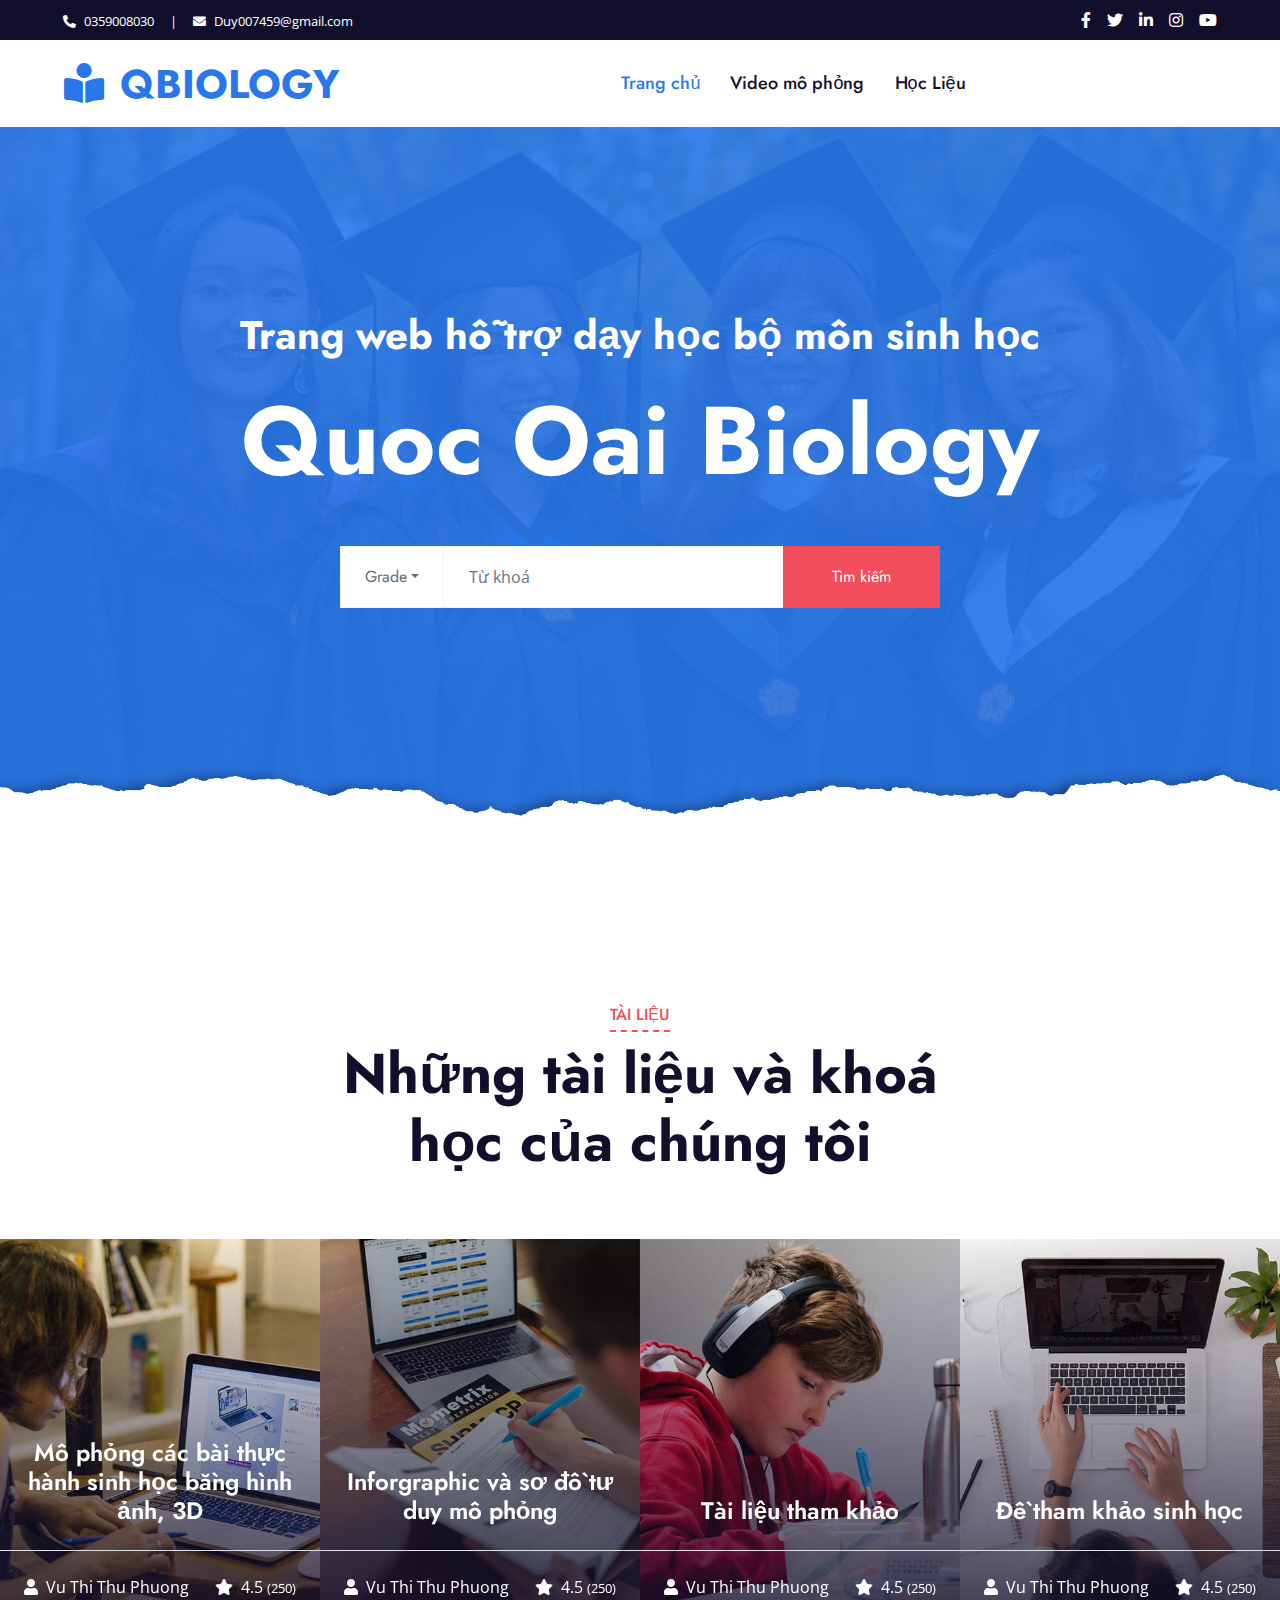
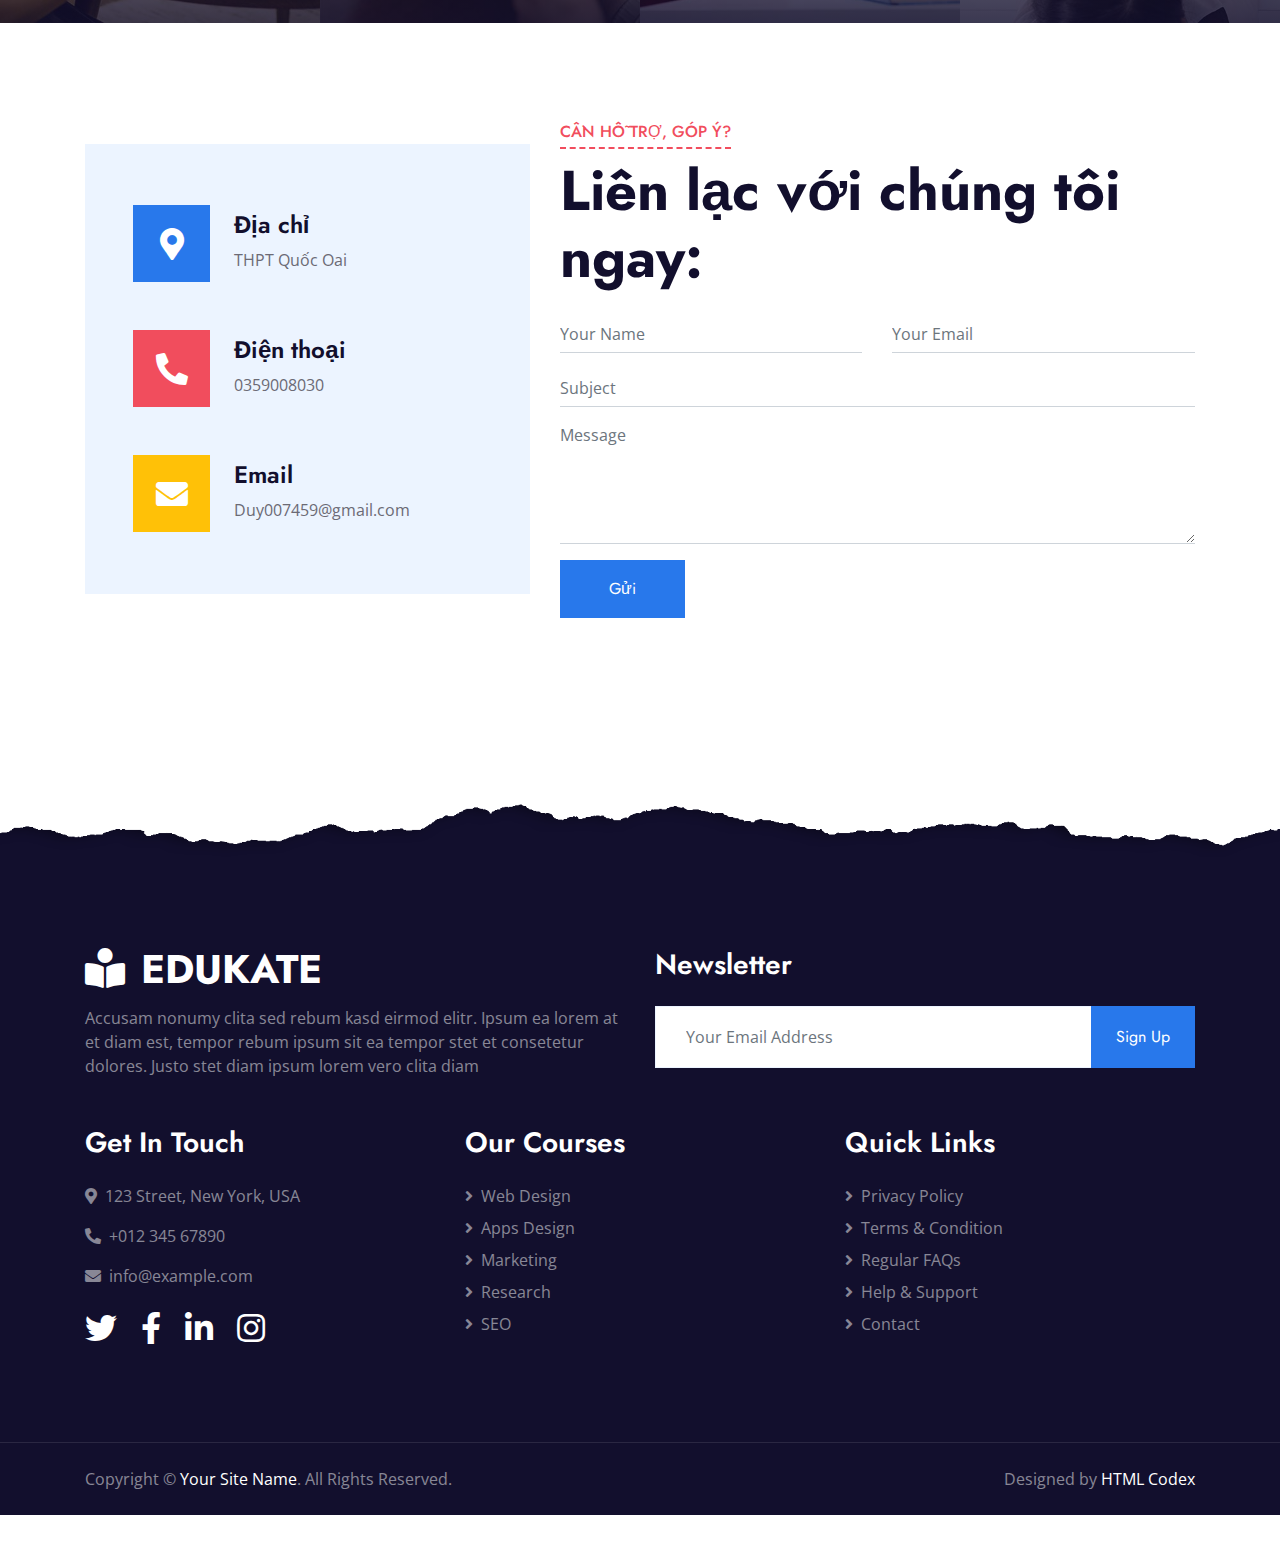
==== index.html @ 6836fb49 "f" ====
<!DOCTYPE html>
<html lang="en">

<head>
    <meta charset="utf-8">
    <title>Edukate - Online Education Website Template</title>
    <meta content="width=device-width, initial-scale=1.0" name="viewport">
    <meta content="Free HTML Templates" name="keywords">
    <meta content="Free HTML Templates" name="description">

    <!-- Favicon -->
    <link href="img/favicon.ico" rel="icon">

    <!-- Google Web Fonts -->
    <link rel="preconnect" href="https://fonts.gstatic.com">
    <link href="https://fonts.googleapis.com/css2?family=Jost:wght@500;600;700&family=Open+Sans:wght@400;600&display=swap" rel="stylesheet"> 

    <!-- Font Awesome -->
    <link href="https://cdnjs.cloudflare.com/ajax/libs/font-awesome/5.10.0/css/all.min.css" rel="stylesheet">

    <!-- Libraries Stylesheet -->
    <link href="lib/owlcarousel/assets/owl.carousel.min.css" rel="stylesheet">

    <!-- Customized Bootstrap Stylesheet -->
    <link href="css/style.css" rel="stylesheet">
</head>

<body>
    <!-- Topbar Start -->
    <div class="container-fluid bg-dark">
        <div class="row py-2 px-lg-5">
            <div class="col-lg-6 text-center text-lg-left mb-2 mb-lg-0">
                <div class="d-inline-flex align-items-center text-white">
                    <small><i class="fa fa-phone-alt mr-2"></i>0359008030</small>
                    <small class="px-3">|</small>
                    <small><i class="fa fa-envelope mr-2"></i>Duy007459@gmail.com</small>
                </div>
            </div>
            <div class="col-lg-6 text-center text-lg-right">
                <div class="d-inline-flex align-items-center">
                    <a class="text-white px-2" href="">
                        <i class="fab fa-facebook-f"></i>
                    </a>
                    <a class="text-white px-2" href="">
                        <i class="fab fa-twitter"></i>
                    </a>
                    <a class="text-white px-2" href="">
                        <i class="fab fa-linkedin-in"></i>
                    </a>
                    <a class="text-white px-2" href="">
                        <i class="fab fa-instagram"></i>
                    </a>
                    <a class="text-white pl-2" href="">
                        <i class="fab fa-youtube"></i>
                    </a>
                </div>
            </div>
        </div>
    </div>
    <!-- Topbar End -->


    <!-- Navbar Start -->
    <div class="container-fluid p-0">
        <nav class="navbar navbar-expand-lg bg-white navbar-light py-3 py-lg-0 px-lg-5">
            <a href="index.html" class="navbar-brand ml-lg-3">
                <h1 class="m-0 text-uppercase text-primary"><i class="fa fa-book-reader mr-3"></i>QBIOLOGY</h1>
            </a>
            <button type="button" class="navbar-toggler" data-toggle="collapse" data-target="#navbarCollapse">
                <span class="navbar-toggler-icon"></span>
            </button>
            <div class="collapse navbar-collapse justify-content-between px-lg-3" id="navbarCollapse">
                <div class="navbar-nav mx-auto py-0">
                    <a href="index.html" class="nav-item nav-link active">Trang chủ</a>
                    <a href="tn.html" class="nav-item nav-link">Video mô phỏng</a>
                    <a href="course.html" class="nav-item nav-link">Học Liệu</a>
                </div>

            </div>
        </nav>
    </div>
    <!-- Navbar End -->


    <!-- Header Start -->
    <div class="jumbotron jumbotron-fluid position-relative overlay-bottom" style="margin-bottom: 90px;">
        <div class="container text-center my-5 py-5">
            <h1 class="text-white mt-4 mb-4">Trang web hỗ trợ dạy học bộ môn sinh học</h1>
            <h1 class="text-white display-1 mb-5">Quoc Oai Biology </h1>
            <div class="mx-auto mb-5" style="width: 100%; max-width: 600px;">
                <div class="input-group">
                    <div class="input-group-prepend">
                        <button class="btn btn-outline-light bg-white text-body px-4 dropdown-toggle" type="button" data-toggle="dropdown"
                            aria-haspopup="true" aria-expanded="false">Grade</button>
                        <div class="dropdown-menu">
                            <a class="dropdown-item" href="#">Grade 10</a>
                            <a class="dropdown-item" href="#">Grade 11</a>
                            <a class="dropdown-item" href="#">Grade 12</a>
                        </div>
                    </div>
                    <input type="text" class="form-control border-light" style="padding: 30px 25px;" placeholder="Từ khoá">
                    <div class="input-group-append">
                        <button class="btn btn-secondary px-4 px-lg-5">Tìm kiếm</button>
                    </div>
                </div>
            </div>
        </div>
    </div>
    <!-- Header End -->




    <!-- Courses Start -->
    <div class="container-fluid px-0 py-5">
        <div class="row mx-0 justify-content-center pt-5">
            <div class="col-lg-6">
                <div class="section-title text-center position-relative mb-4">
                    <h6 class="d-inline-block position-relative text-secondary text-uppercase pb-2">Tài Liệu</h6>
                    <h1 class="display-4"> Những tài liệu và khoá học của chúng tôi</h1>
                </div>
            </div>
        </div>
        <div class="owl-carousel courses-carousel">
            <div class="courses-item position-relative">
                <img class="img-fluid" src="img/courses-1.jpg" alt="">
                <div class="courses-text">
                    <h4 class="text-center text-white px-3">Mô phỏng các bài thực hành sinh học bằng hình ảnh, 3D</h4>
                    <div class="border-top w-100 mt-3">
                        <div class="d-flex justify-content-between p-4">
                            <span class="text-white"><i class="fa fa-user mr-2"></i>Vu Thi Thu Phuong</span>
                            <span class="text-white"><i class="fa fa-star mr-2"></i>4.5 <small>(250)</small></span>
                        </div>
                    </div>
                    <div class="w-100 bg-white text-center p-4" >
                        <a class="btn btn-primary" href="tn.html">Chi tiết</a>
                    </div>
                </div>
            </div>
            <div class="courses-item position-relative">
                <img class="img-fluid" src="img/courses-2.jpg" alt="">
                <div class="courses-text">
                    <h4 class="text-center text-white px-3">Inforgraphic và sơ đồ tư duy mô phỏng</h4>
                    <div class="border-top w-100 mt-3">
                        <div class="d-flex justify-content-between p-4">
                            <span class="text-white"><i class="fa fa-user mr-2"></i>Vu Thi Thu Phuong</span>
                            <span class="text-white"><i class="fa fa-star mr-2"></i>4.5 <small>(250)</small></span>
                        </div>
                    </div>
                    <div class="w-100 bg-white text-center p-4" >
                        <a class="btn btn-primary" href="course.html">Chi tiết</a>
                    </div>
                </div>
            </div>
            <div class="courses-item position-relative">
                <img class="img-fluid" src="img/courses-3.jpg" alt="">
                <div class="courses-text">
                    <h4 class="text-center text-white px-3">Tài liệu tham khảo</h4>
                    <div class="border-top w-100 mt-3">
                        <div class="d-flex justify-content-between p-4">
                            <span class="text-white"><i class="fa fa-user mr-2"></i>Vu Thi Thu Phuong</span>
                            <span class="text-white"><i class="fa fa-star mr-2"></i>4.5 <small>(250)</small></span>
                        </div>
                    </div>
                    <div class="w-100 bg-white text-center p-4" >
                        <a class="btn btn-primary" href="course.html">Chi tiết</a>
                    </div>
                </div>
            </div>
            <div class="courses-item position-relative">
                <img class="img-fluid" src="img/courses-4.jpg" alt="">
                <div class="courses-text">
                    <h4 class="text-center text-white px-3">Đề tham khảo sinh học</h4>
                    <div class="border-top w-100 mt-3">
                        <div class="d-flex justify-content-between p-4">
                            <span class="text-white"><i class="fa fa-user mr-2"></i>Vu Thi Thu Phuong</span>
                            <span class="text-white"><i class="fa fa-star mr-2"></i>4.5 <small>(250)</small></span>
                        </div>
                    </div>
                    <div class="w-100 bg-white text-center p-4" >
                        <a class="btn btn-primary" href="course.html">Chi tiết</a>
                    </div>
                </div>
            </div>
            <div class="courses-item position-relative">
                <img class="img-fluid" src="img/courses-5.jpg" alt="">
                <div class="courses-text">
                    <h4 class="text-center text-white px-3">Phiếu học tập cho các bài thực hành</h4>
                    <div class="border-top w-100 mt-3">
                        <div class="d-flex justify-content-between p-4">
                            <span class="text-white"><i class="fa fa-user mr-2"></i>Vu Thi Thu Phuong</span>
                            <span class="text-white"><i class="fa fa-star mr-2"></i>4.5 <small>(250)</small></span>
                        </div>
                    </div>
                    <div class="w-100 bg-white text-center p-4" >
                        <a class="btn btn-primary" href="course.html">Chi tiết</a>
                    </div>
                </div>
            </div>
            <div class="courses-item position-relative">
                <img class="img-fluid" src="img/courses-6.jpg" alt="">
                <div class="courses-text">
                    <h4 class="text-center text-white px-3">Phiếu học tập cho GVCN lớp</h4>
                    <div class="border-top w-100 mt-3">
                        <div class="d-flex justify-content-between p-4">
                            <span class="text-white"><i class="fa fa-user mr-2"></i>Vu Thi Thu Phuong</span>
                            <span class="text-white"><i class="fa fa-star mr-2"></i>4.5 <small>(250)</small></span>
                        </div>
                    </div>
                    <div class="w-100 bg-white text-center p-4" >
                        <a class="btn btn-primary" href="course.html">Chi tiết</a>
                    </div>
                </div>
            </div>
        </div>

    <!-- Contact Start -->
    <div class="container-fluid py-5">
        <div class="container py-5">
            <div class="row align-items-center">
                <div class="col-lg-5 mb-5 mb-lg-0">
                    <div class="bg-light d-flex flex-column justify-content-center px-5" style="height: 450px;">
                        <div class="d-flex align-items-center mb-5">
                            <div class="btn-icon bg-primary mr-4">
                                <i class="fa fa-2x fa-map-marker-alt text-white"></i>
                            </div>
                            <div class="mt-n1">
                                <h4>Địa chỉ</h4>
                                <p class="m-0">THPT Quốc Oai</p>
                            </div>
                        </div>
                        <div class="d-flex align-items-center mb-5">
                            <div class="btn-icon bg-secondary mr-4">
                                <i class="fa fa-2x fa-phone-alt text-white"></i>
                            </div>
                            <div class="mt-n1">
                                <h4>Điện thoại</h4>
                                <p class="m-0">0359008030</p>
                            </div>
                        </div>
                        <div class="d-flex align-items-center">
                            <div class="btn-icon bg-warning mr-4">
                                <i class="fa fa-2x fa-envelope text-white"></i>
                            </div>
                            <div class="mt-n1">
                                <h4>Email</h4>
                                <p class="m-0">Duy007459@gmail.com</p>
                            </div>
                        </div>
                    </div>
                </div>
                <div class="col-lg-7">
                    <div class="section-title position-relative mb-4">
                        <h6 class="d-inline-block position-relative text-secondary text-uppercase pb-2">Cần hỗ trợ, góp ý?</h6>
                        <h1 class="display-4">Liên lạc với chúng tôi ngay:</h1>
                    </div>
                    <div class="contact-form">
                        <form>
                            <div class="row">
                                <div class="col-6 form-group">
                                    <input type="text" class="form-control border-top-0 border-right-0 border-left-0 p-0" placeholder="Your Name" required="required">
                                </div>
                                <div class="col-6 form-group">
                                    <input type="email" class="form-control border-top-0 border-right-0 border-left-0 p-0" placeholder="Your Email" required="required">
                                </div>
                            </div>
                            <div class="form-group">
                                <input type="text" class="form-control border-top-0 border-right-0 border-left-0 p-0" placeholder="Subject" required="required">
                            </div>
                            <div class="form-group">
                                <textarea class="form-control border-top-0 border-right-0 border-left-0 p-0" rows="5" placeholder="Message" required="required"></textarea>
                            </div>
                            <div>
                                <button class="btn btn-primary py-3 px-5" type="submit">Gửi</button>
                            </div>
                        </form>
                    </div>
                </div>
            </div>
        </div>
    </div>
    <!-- Contact End -->


    <!-- Footer Start -->
    <div class="container-fluid position-relative overlay-top bg-dark text-white-50 py-5" style="margin-top: 90px;">
        <div class="container mt-5 pt-5">
            <div class="row">
                <div class="col-md-6 mb-5">
                    <a href="index.html" class="navbar-brand">
                        <h1 class="mt-n2 text-uppercase text-white"><i class="fa fa-book-reader mr-3"></i>Edukate</h1>
                    </a>
                    <p class="m-0">Accusam nonumy clita sed rebum kasd eirmod elitr. Ipsum ea lorem at et diam est, tempor rebum ipsum sit ea tempor stet et consetetur dolores. Justo stet diam ipsum lorem vero clita diam</p>
                </div>
                <div class="col-md-6 mb-5">
                    <h3 class="text-white mb-4">Newsletter</h3>
                    <div class="w-100">
                        <div class="input-group">
                            <input type="text" class="form-control border-light" style="padding: 30px;" placeholder="Your Email Address">
                            <div class="input-group-append">
                                <button class="btn btn-primary px-4">Sign Up</button>
                            </div>
                        </div>
                    </div>
                </div>
            </div>
            <div class="row">
                <div class="col-md-4 mb-5">
                    <h3 class="text-white mb-4">Get In Touch</h3>
                    <p><i class="fa fa-map-marker-alt mr-2"></i>123 Street, New York, USA</p>
                    <p><i class="fa fa-phone-alt mr-2"></i>+012 345 67890</p>
                    <p><i class="fa fa-envelope mr-2"></i>info@example.com</p>
                    <div class="d-flex justify-content-start mt-4">
                        <a class="text-white mr-4" href="#"><i class="fab fa-2x fa-twitter"></i></a>
                        <a class="text-white mr-4" href="#"><i class="fab fa-2x fa-facebook-f"></i></a>
                        <a class="text-white mr-4" href="#"><i class="fab fa-2x fa-linkedin-in"></i></a>
                        <a class="text-white" href="#"><i class="fab fa-2x fa-instagram"></i></a>
                    </div>
                </div>
                <div class="col-md-4 mb-5">
                    <h3 class="text-white mb-4">Our Courses</h3>
                    <div class="d-flex flex-column justify-content-start">
                        <a class="text-white-50 mb-2" href="#"><i class="fa fa-angle-right mr-2"></i>Web Design</a>
                        <a class="text-white-50 mb-2" href="#"><i class="fa fa-angle-right mr-2"></i>Apps Design</a>
                        <a class="text-white-50 mb-2" href="#"><i class="fa fa-angle-right mr-2"></i>Marketing</a>
                        <a class="text-white-50 mb-2" href="#"><i class="fa fa-angle-right mr-2"></i>Research</a>
                        <a class="text-white-50" href="#"><i class="fa fa-angle-right mr-2"></i>SEO</a>
                    </div>
                </div>
                <div class="col-md-4 mb-5">
                    <h3 class="text-white mb-4">Quick Links</h3>
                    <div class="d-flex flex-column justify-content-start">
                        <a class="text-white-50 mb-2" href="#"><i class="fa fa-angle-right mr-2"></i>Privacy Policy</a>
                        <a class="text-white-50 mb-2" href="#"><i class="fa fa-angle-right mr-2"></i>Terms & Condition</a>
                        <a class="text-white-50 mb-2" href="#"><i class="fa fa-angle-right mr-2"></i>Regular FAQs</a>
                        <a class="text-white-50 mb-2" href="#"><i class="fa fa-angle-right mr-2"></i>Help & Support</a>
                        <a class="text-white-50" href="#"><i class="fa fa-angle-right mr-2"></i>Contact</a>
                    </div>
                </div>
            </div>
        </div>
    </div>
    <div class="container-fluid bg-dark text-white-50 border-top py-4" style="border-color: rgba(256, 256, 256, .1) !important;">
        <div class="container">
            <div class="row">
                <div class="col-md-6 text-center text-md-left mb-3 mb-md-0">
                    <p class="m-0">Copyright &copy; <a class="text-white" href="#">Your Site Name</a>. All Rights Reserved.
                    </p>
                </div>
                <div class="col-md-6 text-center text-md-right">
                    <p class="m-0">Designed by <a class="text-white" href="https://htmlcodex.com">HTML Codex</a>
                    </p>
                </div>
            </div>
        </div>
    </div>
    <!-- Footer End -->


    <!-- Back to Top -->
    <a href="#" class="btn btn-lg btn-primary rounded-0 btn-lg-square back-to-top"><i class="fa fa-angle-double-up"></i></a>


    <!-- JavaScript Libraries -->
    <script src="https://code.jquery.com/jquery-3.4.1.min.js"></script>
    <script src="https://stackpath.bootstrapcdn.com/bootstrap/4.4.1/js/bootstrap.bundle.min.js"></script>
    <script src="lib/easing/easing.min.js"></script>
    <script src="lib/waypoints/waypoints.min.js"></script>
    <script src="lib/counterup/counterup.min.js"></script>
    <script src="lib/owlcarousel/owl.carousel.min.js"></script>

    <!-- Template Javascript -->
    <script src="js/main.js"></script>
</body>

</html>
---- css/style.css ----
/******* Bootstrap Theming ********/
/*!
 * Bootstrap v4.5.3 (https://getbootstrap.com/)
 * Copyright 2011-2020 The Bootstrap Authors
 * Copyright 2011-2020 Twitter, Inc.
 * Licensed under MIT (https://github.com/twbs/bootstrap/blob/main/LICENSE)
 */
:root {
  --blue: #007bff;
  --indigo: #6610f2;
  --purple: #6f42c1;
  --pink: #e83e8c;
  --red: #dc3545;
  --orange: #fd7e14;
  --yellow: #ffc107;
  --green: #28a745;
  --teal: #20c997;
  --cyan: #17a2b8;
  --white: #fff;
  --gray: #6c757d;
  --gray-dark: #343a40;
  --primary: #2878EB;
  --secondary: #F14D5D;
  --success: #28a745;
  --info: #17a2b8;
  --warning: #ffc107;
  --danger: #dc3545;
  --light: #ECF4FF;
  --dark: #120F2D;
  --breakpoint-xs: 0;
  --breakpoint-sm: 576px;
  --breakpoint-md: 768px;
  --breakpoint-lg: 992px;
  --breakpoint-xl: 1200px;
  --font-family-sans-serif: -apple-system, BlinkMacSystemFont, "Segoe UI", Roboto, "Helvetica Neue", Arial, "Noto Sans", sans-serif, "Apple Color Emoji", "Segoe UI Emoji", "Segoe UI Symbol", "Noto Color Emoji";
  --font-family-monospace: SFMono-Regular, Menlo, Monaco, Consolas, "Liberation Mono", "Courier New", monospace;
}

*,
*::before,
*::after {
  box-sizing: border-box;
}
        
.container1 {
  display: flex;
}

.column1 {
  flex: 1;
  padding: 20px;
  border: 1px solid #ccc;
  margin: 10px;
}
html {
  font-family: sans-serif;
  line-height: 1.15;
  -webkit-text-size-adjust: 100%;
  -webkit-tap-highlight-color: rgba(0, 0, 0, 0);
}

article, aside, figcaption, figure, footer, header, hgroup, main, nav, section {
  display: block;
}

body {
  margin: 0;
  font-family: "Open Sans", sans-serif;
  font-size: 1rem;
  font-weight: 400;
  line-height: 1.5;
  color: #6B6A75;
  text-align: left;
  background-color: #FFFFFF;
}

[tabindex="-1"]:focus:not(:focus-visible) {
  outline: 0 !important;
}

hr {
  box-sizing: content-box;
  height: 0;
  overflow: visible;
}

h1, h2, h3, h4, h5, h6 {
  margin-top: 0;
  margin-bottom: 0.5rem;
}

p {
  margin-top: 0;
  margin-bottom: 1rem;
}

abbr[title],
abbr[data-original-title] {
  text-decoration: underline;
  text-decoration: underline dotted;
  cursor: help;
  border-bottom: 0;
  text-decoration-skip-ink: none;
}

address {
  margin-bottom: 1rem;
  font-style: normal;
  line-height: inherit;
}

ol,
ul,
dl {
  margin-top: 0;
  margin-bottom: 1rem;
}

ol ol,
ul ul,
ol ul,
ul ol {
  margin-bottom: 0;
}

dt {
  font-weight: 700;
}

dd {
  margin-bottom: .5rem;
  margin-left: 0;
}

blockquote {
  margin: 0 0 1rem;
}

b,
strong {
  font-weight: bolder;
}

small {
  font-size: 80%;
}

sub,
sup {
  position: relative;
  font-size: 75%;
  line-height: 0;
  vertical-align: baseline;
}

sub {
  bottom: -.25em;
}

sup {
  top: -.5em;
}

a {
  color: #2878EB;
  text-decoration: none;
  background-color: transparent;
}

a:hover {
  color: #1154b6;
  text-decoration: underline;
}

a:not([href]):not([class]) {
  color: inherit;
  text-decoration: none;
}

a:not([href]):not([class]):hover {
  color: inherit;
  text-decoration: none;
}

pre,
code,
kbd,
samp {
  font-family: SFMono-Regular, Menlo, Monaco, Consolas, "Liberation Mono", "Courier New", monospace;
  font-size: 1em;
}

pre {
  margin-top: 0;
  margin-bottom: 1rem;
  overflow: auto;
  -ms-overflow-style: scrollbar;
}

figure {
  margin: 0 0 1rem;
}

img {
  vertical-align: middle;
  border-style: none;
}

svg {
  overflow: hidden;
  vertical-align: middle;
}

table {
  border-collapse: collapse;
}

caption {
  padding-top: 0.75rem;
  padding-bottom: 0.75rem;
  color: #6c757d;
  text-align: left;
  caption-side: bottom;
}

th {
  text-align: inherit;
  text-align: -webkit-match-parent;
}

label {
  display: inline-block;
  margin-bottom: 0.5rem;
}

button {
  border-radius: 0;
}

button:focus {
  outline: 1px dotted;
  outline: 5px auto -webkit-focus-ring-color;
}

input,
button,
select,
optgroup,
textarea {
  margin: 0;
  font-family: inherit;
  font-size: inherit;
  line-height: inherit;
}

button,
input {
  overflow: visible;
}

button,
select {
  text-transform: none;
}

[role="button"] {
  cursor: pointer;
}

select {
  word-wrap: normal;
}

button,
[type="button"],
[type="reset"],
[type="submit"] {
  -webkit-appearance: button;
}

button:not(:disabled),
[type="button"]:not(:disabled),
[type="reset"]:not(:disabled),
[type="submit"]:not(:disabled) {
  cursor: pointer;
}

button::-moz-focus-inner,
[type="button"]::-moz-focus-inner,
[type="reset"]::-moz-focus-inner,
[type="submit"]::-moz-focus-inner {
  padding: 0;
  border-style: none;
}

input[type="radio"],
input[type="checkbox"] {
  box-sizing: border-box;
  padding: 0;
}

textarea {
  overflow: auto;
  resize: vertical;
}

fieldset {
  min-width: 0;
  padding: 0;
  margin: 0;
  border: 0;
}

legend {
  display: block;
  width: 100%;
  max-width: 100%;
  padding: 0;
  margin-bottom: .5rem;
  font-size: 1.5rem;
  line-height: inherit;
  color: inherit;
  white-space: normal;
}

@media (max-width: 1200px) {
  legend {
    font-size: calc(1.275rem + 0.3vw) ;
  }
}

progress {
  vertical-align: baseline;
}

[type="number"]::-webkit-inner-spin-button,
[type="number"]::-webkit-outer-spin-button {
  height: auto;
}

[type="search"] {
  outline-offset: -2px;
  -webkit-appearance: none;
}

[type="search"]::-webkit-search-decoration {
  -webkit-appearance: none;
}

::-webkit-file-upload-button {
  font: inherit;
  -webkit-appearance: button;
}

output {
  display: inline-block;
}

summary {
  display: list-item;
  cursor: pointer;
}

template {
  display: none;
}

[hidden] {
  display: none !important;
}

h1, h2, h3, h4, h5, h6,
.h1, .h2, .h3, .h4, .h5, .h6 {
  margin-bottom: 0.5rem;
  font-family: "Jost", sans-serif;
  font-weight: 500;
  line-height: 1.2;
  color: #120F2D;
}

h1, .h1 {
  font-size: 2.5rem;
}

@media (max-width: 1200px) {
  h1, .h1 {
    font-size: calc(1.375rem + 1.5vw) ;
  }
}

h2, .h2 {
  font-size: 2rem;
}

@media (max-width: 1200px) {
  h2, .h2 {
    font-size: calc(1.325rem + 0.9vw) ;
  }
}

h3, .h3 {
  font-size: 1.75rem;
}

@media (max-width: 1200px) {
  h3, .h3 {
    font-size: calc(1.3rem + 0.6vw) ;
  }
}

h4, .h4 {
  font-size: 1.5rem;
}

@media (max-width: 1200px) {
  h4, .h4 {
    font-size: calc(1.275rem + 0.3vw) ;
  }
}

h5, .h5 {
  font-size: 1.25rem;
}

h6, .h6 {
  font-size: 1rem;
}

.lead {
  font-size: 1.25rem;
  font-weight: 300;
}

.display-1 {
  font-size: 6rem;
  font-weight: 300;
  line-height: 1.2;
}

@media (max-width: 1200px) {
  .display-1 {
    font-size: calc(1.725rem + 5.7vw) ;
  }
}

.display-2 {
  font-size: 5.5rem;
  font-weight: 300;
  line-height: 1.2;
}

@media (max-width: 1200px) {
  .display-2 {
    font-size: calc(1.675rem + 5.1vw) ;
  }
}

.display-3 {
  font-size: 4.5rem;
  font-weight: 300;
  line-height: 1.2;
}

@media (max-width: 1200px) {
  .display-3 {
    font-size: calc(1.575rem + 3.9vw) ;
  }
}

.display-4 {
  font-size: 3.5rem;
  font-weight: 300;
  line-height: 1.2;
}

@media (max-width: 1200px) {
  .display-4 {
    font-size: calc(1.475rem + 2.7vw) ;
  }
}

hr {
  margin-top: 1rem;
  margin-bottom: 1rem;
  border: 0;
  border-top: 1px solid rgba(0, 0, 0, 0.1);
}

small,
.small {
  font-size: 80%;
  font-weight: 400;
}

mark,
.mark {
  padding: 0.2em;
  background-color: #fcf8e3;
}

.list-unstyled {
  padding-left: 0;
  list-style: none;
}

.list-inline {
  padding-left: 0;
  list-style: none;
}

.list-inline-item {
  display: inline-block;
}

.list-inline-item:not(:last-child) {
  margin-right: 0.5rem;
}

.initialism {
  font-size: 90%;
  text-transform: uppercase;
}

.blockquote {
  margin-bottom: 1rem;
  font-size: 1.25rem;
}

.blockquote-footer {
  display: block;
  font-size: 80%;
  color: #6c757d;
}

.blockquote-footer::before {
  content: "\2014\00A0";
}

.img-fluid {
  max-width: 100%;
  height: auto;
}

.img-thumbnail {
  padding: 0.25rem;
  background-color: #FFFFFF;
  border: 1px solid #dee2e6;
  border-radius: false;
  max-width: 100%;
  height: auto;
}

.figure {
  display: inline-block;
}

.figure-img {
  margin-bottom: 0.5rem;
  line-height: 1;
}

.figure-caption {
  font-size: 90%;
  color: #6c757d;
}

code {
  font-size: 87.5%;
  color: #e83e8c;
  word-wrap: break-word;
}

a > code {
  color: inherit;
}

kbd {
  padding: 0.2rem 0.4rem;
  font-size: 87.5%;
  color: #fff;
  background-color: #212529;
  border-radius: 0.2rem;
}

kbd kbd {
  padding: 0;
  font-size: 100%;
  font-weight: 700;
}

pre {
  display: block;
  font-size: 87.5%;
  color: #212529;
}

pre code {
  font-size: inherit;
  color: inherit;
  word-break: normal;
}

.pre-scrollable {
  max-height: 340px;
  overflow-y: scroll;
}

.container,
.container-fluid,
.container-sm,
.container-md,
.container-lg,
.container-xl {
  width: 100%;
  padding-right: 15px;
  padding-left: 15px;
  margin-right: auto;
  margin-left: auto;
}

@media (min-width: 576px) {
  .container, .container-sm {
    max-width: 540px;
  }
}

@media (min-width: 768px) {
  .container, .container-sm, .container-md {
    max-width: 720px;
  }
}

@media (min-width: 992px) {
  .container, .container-sm, .container-md, .container-lg {
    max-width: 960px;
  }
}

@media (min-width: 1200px) {
  .container, .container-sm, .container-md, .container-lg, .container-xl {
    max-width: 1140px;
  }
}

.row {
  display: flex;
  flex-wrap: wrap;
  margin-right: -15px;
  margin-left: -15px;
}

.no-gutters {
  margin-right: 0;
  margin-left: 0;
}

.no-gutters > .col,
.no-gutters > [class*="col-"] {
  padding-right: 0;
  padding-left: 0;
}

.col-1, .col-2, .col-3, .col-4, .col-5, .col-6, .col-7, .col-8, .col-9, .col-10, .col-11, .col-12, .col,
.col-auto, .col-sm-1, .col-sm-2, .col-sm-3, .col-sm-4, .col-sm-5, .col-sm-6, .col-sm-7, .col-sm-8, .col-sm-9, .col-sm-10, .col-sm-11, .col-sm-12, .col-sm,
.col-sm-auto, .col-md-1, .col-md-2, .col-md-3, .col-md-4, .col-md-5, .col-md-6, .col-md-7, .col-md-8, .col-md-9, .col-md-10, .col-md-11, .col-md-12, .col-md,
.col-md-auto, .col-lg-1, .col-lg-2, .col-lg-3, .col-lg-4, .col-lg-5, .col-lg-6, .col-lg-7, .col-lg-8, .col-lg-9, .col-lg-10, .col-lg-11, .col-lg-12, .col-lg,
.col-lg-auto, .col-xl-1, .col-xl-2, .col-xl-3, .col-xl-4, .col-xl-5, .col-xl-6, .col-xl-7, .col-xl-8, .col-xl-9, .col-xl-10, .col-xl-11, .col-xl-12, .col-xl,
.col-xl-auto {
  position: relative;
  width: 100%;
  padding-right: 15px;
  padding-left: 15px;
}

.col {
  flex-basis: 0;
  flex-grow: 1;
  max-width: 100%;
}

.row-cols-1 > * {
  flex: 0 0 100%;
  max-width: 100%;
}

.row-cols-2 > * {
  flex: 0 0 50%;
  max-width: 50%;
}

.row-cols-3 > * {
  flex: 0 0 33.33333%;
  max-width: 33.33333%;
}

.row-cols-4 > * {
  flex: 0 0 25%;
  max-width: 25%;
}

.row-cols-5 > * {
  flex: 0 0 20%;
  max-width: 20%;
}

.row-cols-6 > * {
  flex: 0 0 16.66667%;
  max-width: 16.66667%;
}

.col-auto {
  flex: 0 0 auto;
  width: auto;
  max-width: 100%;
}

.col-1 {
  flex: 0 0 8.33333%;
  max-width: 8.33333%;
}

.col-2 {
  flex: 0 0 16.66667%;
  max-width: 16.66667%;
}

.col-3 {
  flex: 0 0 25%;
  max-width: 25%;
}

.col-4 {
  flex: 0 0 33.33333%;
  max-width: 33.33333%;
}

.col-5 {
  flex: 0 0 41.66667%;
  max-width: 41.66667%;
}

.col-6 {
  flex: 0 0 50%;
  max-width: 50%;
}

.col-7 {
  flex: 0 0 58.33333%;
  max-width: 58.33333%;
}

.col-8 {
  flex: 0 0 66.66667%;
  max-width: 66.66667%;
}

.col-9 {
  flex: 0 0 75%;
  max-width: 75%;
}

.col-10 {
  flex: 0 0 83.33333%;
  max-width: 83.33333%;
}

.col-11 {
  flex: 0 0 91.66667%;
  max-width: 91.66667%;
}

.col-12 {
  flex: 0 0 100%;
  max-width: 100%;
}

.order-first {
  order: -1;
}

.order-last {
  order: 13;
}

.order-0 {
  order: 0;
}

.order-1 {
  order: 1;
}

.order-2 {
  order: 2;
}

.order-3 {
  order: 3;
}

.order-4 {
  order: 4;
}

.order-5 {
  order: 5;
}

.order-6 {
  order: 6;
}

.order-7 {
  order: 7;
}

.order-8 {
  order: 8;
}

.order-9 {
  order: 9;
}

.order-10 {
  order: 10;
}

.order-11 {
  order: 11;
}

.order-12 {
  order: 12;
}

.offset-1 {
  margin-left: 8.33333%;
}

.offset-2 {
  margin-left: 16.66667%;
}

.offset-3 {
  margin-left: 25%;
}

.offset-4 {
  margin-left: 33.33333%;
}

.offset-5 {
  margin-left: 41.66667%;
}

.offset-6 {
  margin-left: 50%;
}

.offset-7 {
  margin-left: 58.33333%;
}

.offset-8 {
  margin-left: 66.66667%;
}

.offset-9 {
  margin-left: 75%;
}

.offset-10 {
  margin-left: 83.33333%;
}

.offset-11 {
  margin-left: 91.66667%;
}

@media (min-width: 576px) {
  .col-sm {
    flex-basis: 0;
    flex-grow: 1;
    max-width: 100%;
  }
  .row-cols-sm-1 > * {
    flex: 0 0 100%;
    max-width: 100%;
  }
  .row-cols-sm-2 > * {
    flex: 0 0 50%;
    max-width: 50%;
  }
  .row-cols-sm-3 > * {
    flex: 0 0 33.33333%;
    max-width: 33.33333%;
  }
  .row-cols-sm-4 > * {
    flex: 0 0 25%;
    max-width: 25%;
  }
  .row-cols-sm-5 > * {
    flex: 0 0 20%;
    max-width: 20%;
  }
  .row-cols-sm-6 > * {
    flex: 0 0 16.66667%;
    max-width: 16.66667%;
  }
  .col-sm-auto {
    flex: 0 0 auto;
    width: auto;
    max-width: 100%;
  }
  .col-sm-1 {
    flex: 0 0 8.33333%;
    max-width: 8.33333%;
  }
  .col-sm-2 {
    flex: 0 0 16.66667%;
    max-width: 16.66667%;
  }
  .col-sm-3 {
    flex: 0 0 25%;
    max-width: 25%;
  }
  .col-sm-4 {
    flex: 0 0 33.33333%;
    max-width: 33.33333%;
  }
  .col-sm-5 {
    flex: 0 0 41.66667%;
    max-width: 41.66667%;
  }
  .col-sm-6 {
    flex: 0 0 50%;
    max-width: 50%;
  }
  .col-sm-7 {
    flex: 0 0 58.33333%;
    max-width: 58.33333%;
  }
  .col-sm-8 {
    flex: 0 0 66.66667%;
    max-width: 66.66667%;
  }
  .col-sm-9 {
    flex: 0 0 75%;
    max-width: 75%;
  }
  .col-sm-10 {
    flex: 0 0 83.33333%;
    max-width: 83.33333%;
  }
  .col-sm-11 {
    flex: 0 0 91.66667%;
    max-width: 91.66667%;
  }
  .col-sm-12 {
    flex: 0 0 100%;
    max-width: 100%;
  }
  .order-sm-first {
    order: -1;
  }
  .order-sm-last {
    order: 13;
  }
  .order-sm-0 {
    order: 0;
  }
  .order-sm-1 {
    order: 1;
  }
  .order-sm-2 {
    order: 2;
  }
  .order-sm-3 {
    order: 3;
  }
  .order-sm-4 {
    order: 4;
  }
  .order-sm-5 {
    order: 5;
  }
  .order-sm-6 {
    order: 6;
  }
  .order-sm-7 {
    order: 7;
  }
  .order-sm-8 {
    order: 8;
  }
  .order-sm-9 {
    order: 9;
  }
  .order-sm-10 {
    order: 10;
  }
  .order-sm-11 {
    order: 11;
  }
  .order-sm-12 {
    order: 12;
  }
  .offset-sm-0 {
    margin-left: 0;
  }
  .offset-sm-1 {
    margin-left: 8.33333%;
  }
  .offset-sm-2 {
    margin-left: 16.66667%;
  }
  .offset-sm-3 {
    margin-left: 25%;
  }
  .offset-sm-4 {
    margin-left: 33.33333%;
  }
  .offset-sm-5 {
    margin-left: 41.66667%;
  }
  .offset-sm-6 {
    margin-left: 50%;
  }
  .offset-sm-7 {
    margin-left: 58.33333%;
  }
  .offset-sm-8 {
    margin-left: 66.66667%;
  }
  .offset-sm-9 {
    margin-left: 75%;
  }
  .offset-sm-10 {
    margin-left: 83.33333%;
  }
  .offset-sm-11 {
    margin-left: 91.66667%;
  }
}

@media (min-width: 768px) {
  .col-md {
    flex-basis: 0;
    flex-grow: 1;
    max-width: 100%;
  }
  .row-cols-md-1 > * {
    flex: 0 0 100%;
    max-width: 100%;
  }
  .row-cols-md-2 > * {
    flex: 0 0 50%;
    max-width: 50%;
  }
  .row-cols-md-3 > * {
    flex: 0 0 33.33333%;
    max-width: 33.33333%;
  }
  .row-cols-md-4 > * {
    flex: 0 0 25%;
    max-width: 25%;
  }
  .row-cols-md-5 > * {
    flex: 0 0 20%;
    max-width: 20%;
  }
  .row-cols-md-6 > * {
    flex: 0 0 16.66667%;
    max-width: 16.66667%;
  }
  .col-md-auto {
    flex: 0 0 auto;
    width: auto;
    max-width: 100%;
  }
  .col-md-1 {
    flex: 0 0 8.33333%;
    max-width: 8.33333%;
  }
  .col-md-2 {
    flex: 0 0 16.66667%;
    max-width: 16.66667%;
  }
  .col-md-3 {
    flex: 0 0 25%;
    max-width: 25%;
  }
  .col-md-4 {
    flex: 0 0 33.33333%;
    max-width: 33.33333%;
  }
  .col-md-5 {
    flex: 0 0 41.66667%;
    max-width: 41.66667%;
  }
  .col-md-6 {
    flex: 0 0 50%;
    max-width: 50%;
  }
  .col-md-7 {
    flex: 0 0 58.33333%;
    max-width: 58.33333%;
  }
  .col-md-8 {
    flex: 0 0 66.66667%;
    max-width: 66.66667%;
  }
  .col-md-9 {
    flex: 0 0 75%;
    max-width: 75%;
  }
  .col-md-10 {
    flex: 0 0 83.33333%;
    max-width: 83.33333%;
  }
  .col-md-11 {
    flex: 0 0 91.66667%;
    max-width: 91.66667%;
  }
  .col-md-12 {
    flex: 0 0 100%;
    max-width: 100%;
  }
  .order-md-first {
    order: -1;
  }
  .order-md-last {
    order: 13;
  }
  .order-md-0 {
    order: 0;
  }
  .order-md-1 {
    order: 1;
  }
  .order-md-2 {
    order: 2;
  }
  .order-md-3 {
    order: 3;
  }
  .order-md-4 {
    order: 4;
  }
  .order-md-5 {
    order: 5;
  }
  .order-md-6 {
    order: 6;
  }
  .order-md-7 {
    order: 7;
  }
  .order-md-8 {
    order: 8;
  }
  .order-md-9 {
    order: 9;
  }
  .order-md-10 {
    order: 10;
  }
  .order-md-11 {
    order: 11;
  }
  .order-md-12 {
    order: 12;
  }
  .offset-md-0 {
    margin-left: 0;
  }
  .offset-md-1 {
    margin-left: 8.33333%;
  }
  .offset-md-2 {
    margin-left: 16.66667%;
  }
  .offset-md-3 {
    margin-left: 25%;
  }
  .offset-md-4 {
    margin-left: 33.33333%;
  }
  .offset-md-5 {
    margin-left: 41.66667%;
  }
  .offset-md-6 {
    margin-left: 50%;
  }
  .offset-md-7 {
    margin-left: 58.33333%;
  }
  .offset-md-8 {
    margin-left: 66.66667%;
  }
  .offset-md-9 {
    margin-left: 75%;
  }
  .offset-md-10 {
    margin-left: 83.33333%;
  }
  .offset-md-11 {
    margin-left: 91.66667%;
  }
}

@media (min-width: 992px) {
  .col-lg {
    flex-basis: 0;
    flex-grow: 1;
    max-width: 100%;
  }
  .row-cols-lg-1 > * {
    flex: 0 0 100%;
    max-width: 100%;
  }
  .row-cols-lg-2 > * {
    flex: 0 0 50%;
    max-width: 50%;
  }
  .row-cols-lg-3 > * {
    flex: 0 0 33.33333%;
    max-width: 33.33333%;
  }
  .row-cols-lg-4 > * {
    flex: 0 0 25%;
    max-width: 25%;
  }
  .row-cols-lg-5 > * {
    flex: 0 0 20%;
    max-width: 20%;
  }
  .row-cols-lg-6 > * {
    flex: 0 0 16.66667%;
    max-width: 16.66667%;
  }
  .col-lg-auto {
    flex: 0 0 auto;
    width: auto;
    max-width: 100%;
  }
  .col-lg-1 {
    flex: 0 0 8.33333%;
    max-width: 8.33333%;
  }
  .col-lg-2 {
    flex: 0 0 16.66667%;
    max-width: 16.66667%;
  }
  .col-lg-3 {
    flex: 0 0 25%;
    max-width: 25%;
  }
  .col-lg-4 {
    flex: 0 0 33.33333%;
    max-width: 33.33333%;
  }
  .col-lg-5 {
    flex: 0 0 41.66667%;
    max-width: 41.66667%;
  }
  .col-lg-6 {
    flex: 0 0 50%;
    max-width: 50%;
  }
  .col-lg-7 {
    flex: 0 0 58.33333%;
    max-width: 58.33333%;
  }
  .col-lg-8 {
    flex: 0 0 66.66667%;
    max-width: 66.66667%;
  }
  .col-lg-9 {
    flex: 0 0 75%;
    max-width: 75%;
  }
  .col-lg-10 {
    flex: 0 0 83.33333%;
    max-width: 83.33333%;
  }
  .col-lg-11 {
    flex: 0 0 91.66667%;
    max-width: 91.66667%;
  }
  .col-lg-12 {
    flex: 0 0 100%;
    max-width: 100%;
  }
  .order-lg-first {
    order: -1;
  }
  .order-lg-last {
    order: 13;
  }
  .order-lg-0 {
    order: 0;
  }
  .order-lg-1 {
    order: 1;
  }
  .order-lg-2 {
    order: 2;
  }
  .order-lg-3 {
    order: 3;
  }
  .order-lg-4 {
    order: 4;
  }
  .order-lg-5 {
    order: 5;
  }
  .order-lg-6 {
    order: 6;
  }
  .order-lg-7 {
    order: 7;
  }
  .order-lg-8 {
    order: 8;
  }
  .order-lg-9 {
    order: 9;
  }
  .order-lg-10 {
    order: 10;
  }
  .order-lg-11 {
    order: 11;
  }
  .order-lg-12 {
    order: 12;
  }
  .offset-lg-0 {
    margin-left: 0;
  }
  .offset-lg-1 {
    margin-left: 8.33333%;
  }
  .offset-lg-2 {
    margin-left: 16.66667%;
  }
  .offset-lg-3 {
    margin-left: 25%;
  }
  .offset-lg-4 {
    margin-left: 33.33333%;
  }
  .offset-lg-5 {
    margin-left: 41.66667%;
  }
  .offset-lg-6 {
    margin-left: 50%;
  }
  .offset-lg-7 {
    margin-left: 58.33333%;
  }
  .offset-lg-8 {
    margin-left: 66.66667%;
  }
  .offset-lg-9 {
    margin-left: 75%;
  }
  .offset-lg-10 {
    margin-left: 83.33333%;
  }
  .offset-lg-11 {
    margin-left: 91.66667%;
  }
}

@media (min-width: 1200px) {
  .col-xl {
    flex-basis: 0;
    flex-grow: 1;
    max-width: 100%;
  }
  .row-cols-xl-1 > * {
    flex: 0 0 100%;
    max-width: 100%;
  }
  .row-cols-xl-2 > * {
    flex: 0 0 50%;
    max-width: 50%;
  }
  .row-cols-xl-3 > * {
    flex: 0 0 33.33333%;
    max-width: 33.33333%;
  }
  .row-cols-xl-4 > * {
    flex: 0 0 25%;
    max-width: 25%;
  }
  .row-cols-xl-5 > * {
    flex: 0 0 20%;
    max-width: 20%;
  }
  .row-cols-xl-6 > * {
    flex: 0 0 16.66667%;
    max-width: 16.66667%;
  }
  .col-xl-auto {
    flex: 0 0 auto;
    width: auto;
    max-width: 100%;
  }
  .col-xl-1 {
    flex: 0 0 8.33333%;
    max-width: 8.33333%;
  }
  .col-xl-2 {
    flex: 0 0 16.66667%;
    max-width: 16.66667%;
  }
  .col-xl-3 {
    flex: 0 0 25%;
    max-width: 25%;
  }
  .col-xl-4 {
    flex: 0 0 33.33333%;
    max-width: 33.33333%;
  }
  .col-xl-5 {
    flex: 0 0 41.66667%;
    max-width: 41.66667%;
  }
  .col-xl-6 {
    flex: 0 0 50%;
    max-width: 50%;
  }
  .col-xl-7 {
    flex: 0 0 58.33333%;
    max-width: 58.33333%;
  }
  .col-xl-8 {
    flex: 0 0 66.66667%;
    max-width: 66.66667%;
  }
  .col-xl-9 {
    flex: 0 0 75%;
    max-width: 75%;
  }
  .col-xl-10 {
    flex: 0 0 83.33333%;
    max-width: 83.33333%;
  }
  .col-xl-11 {
    flex: 0 0 91.66667%;
    max-width: 91.66667%;
  }
  .col-xl-12 {
    flex: 0 0 100%;
    max-width: 100%;
  }
  .order-xl-first {
    order: -1;
  }
  .order-xl-last {
    order: 13;
  }
  .order-xl-0 {
    order: 0;
  }
  .order-xl-1 {
    order: 1;
  }
  .order-xl-2 {
    order: 2;
  }
  .order-xl-3 {
    order: 3;
  }
  .order-xl-4 {
    order: 4;
  }
  .order-xl-5 {
    order: 5;
  }
  .order-xl-6 {
    order: 6;
  }
  .order-xl-7 {
    order: 7;
  }
  .order-xl-8 {
    order: 8;
  }
  .order-xl-9 {
    order: 9;
  }
  .order-xl-10 {
    order: 10;
  }
  .order-xl-11 {
    order: 11;
  }
  .order-xl-12 {
    order: 12;
  }
  .offset-xl-0 {
    margin-left: 0;
  }
  .offset-xl-1 {
    margin-left: 8.33333%;
  }
  .offset-xl-2 {
    margin-left: 16.66667%;
  }
  .offset-xl-3 {
    margin-left: 25%;
  }
  .offset-xl-4 {
    margin-left: 33.33333%;
  }
  .offset-xl-5 {
    margin-left: 41.66667%;
  }
  .offset-xl-6 {
    margin-left: 50%;
  }
  .offset-xl-7 {
    margin-left: 58.33333%;
  }
  .offset-xl-8 {
    margin-left: 66.66667%;
  }
  .offset-xl-9 {
    margin-left: 75%;
  }
  .offset-xl-10 {
    margin-left: 83.33333%;
  }
  .offset-xl-11 {
    margin-left: 91.66667%;
  }
}

.table {
  width: 100%;
  margin-bottom: 1rem;
  color: #6B6A75;
}

.table th,
.table td {
  padding: 0.75rem;
  vertical-align: top;
  border-top: 1px solid #dee2e6;
}

.table thead th {
  vertical-align: bottom;
  border-bottom: 2px solid #dee2e6;
}

.table tbody + tbody {
  border-top: 2px solid #dee2e6;
}

.table-sm th,
.table-sm td {
  padding: 0.3rem;
}

.table-bordered {
  border: 1px solid #dee2e6;
}

.table-bordered th,
.table-bordered td {
  border: 1px solid #dee2e6;
}

.table-bordered thead th,
.table-bordered thead td {
  border-bottom-width: 2px;
}

.table-borderless th,
.table-borderless td,
.table-borderless thead th,
.table-borderless tbody + tbody {
  border: 0;
}

.table-striped tbody tr:nth-of-type(odd) {
  background-color: rgba(0, 0, 0, 0.05);
}

.table-hover tbody tr:hover {
  color: #6B6A75;
  background-color: rgba(0, 0, 0, 0.075);
}

.table-primary,
.table-primary > th,
.table-primary > td {
  background-color: #c3d9f9;
}

.table-primary th,
.table-primary td,
.table-primary thead th,
.table-primary tbody + tbody {
  border-color: #8fb9f5;
}

.table-hover .table-primary:hover {
  background-color: #accaf7;
}

.table-hover .table-primary:hover > td,
.table-hover .table-primary:hover > th {
  background-color: #accaf7;
}

.table-secondary,
.table-secondary > th,
.table-secondary > td {
  background-color: #fbcdd2;
}

.table-secondary th,
.table-secondary td,
.table-secondary thead th,
.table-secondary tbody + tbody {
  border-color: #f8a2ab;
}

.table-hover .table-secondary:hover {
  background-color: #f9b5bd;
}

.table-hover .table-secondary:hover > td,
.table-hover .table-secondary:hover > th {
  background-color: #f9b5bd;
}

.table-success,
.table-success > th,
.table-success > td {
  background-color: #c3e6cb;
}

.table-success th,
.table-success td,
.table-success thead th,
.table-success tbody + tbody {
  border-color: #8fd19e;
}

.table-hover .table-success:hover {
  background-color: #b1dfbb;
}

.table-hover .table-success:hover > td,
.table-hover .table-success:hover > th {
  background-color: #b1dfbb;
}

.table-info,
.table-info > th,
.table-info > td {
  background-color: #bee5eb;
}

.table-info th,
.table-info td,
.table-info thead th,
.table-info tbody + tbody {
  border-color: #86cfda;
}

.table-hover .table-info:hover {
  background-color: #abdde5;
}

.table-hover .table-info:hover > td,
.table-hover .table-info:hover > th {
  background-color: #abdde5;
}

.table-warning,
.table-warning > th,
.table-warning > td {
  background-color: #ffeeba;
}

.table-warning th,
.table-warning td,
.table-warning thead th,
.table-warning tbody + tbody {
  border-color: #ffdf7e;
}

.table-hover .table-warning:hover {
  background-color: #ffe8a1;
}

.table-hover .table-warning:hover > td,
.table-hover .table-warning:hover > th {
  background-color: #ffe8a1;
}

.table-danger,
.table-danger > th,
.table-danger > td {
  background-color: #f5c6cb;
}

.table-danger th,
.table-danger td,
.table-danger thead th,
.table-danger tbody + tbody {
  border-color: #ed969e;
}

.table-hover .table-danger:hover {
  background-color: #f1b0b7;
}

.table-hover .table-danger:hover > td,
.table-hover .table-danger:hover > th {
  background-color: #f1b0b7;
}

.table-light,
.table-light > th,
.table-light > td {
  background-color: #fafcff;
}

.table-light th,
.table-light td,
.table-light thead th,
.table-light tbody + tbody {
  border-color: #f5f9ff;
}

.table-hover .table-light:hover {
  background-color: #e1edff;
}

.table-hover .table-light:hover > td,
.table-hover .table-light:hover > th {
  background-color: #e1edff;
}

.table-dark,
.table-dark > th,
.table-dark > td {
  background-color: #bdbcc4;
}

.table-dark th,
.table-dark td,
.table-dark thead th,
.table-dark tbody + tbody {
  border-color: #848292;
}

.table-hover .table-dark:hover {
  background-color: #b0aeb8;
}

.table-hover .table-dark:hover > td,
.table-hover .table-dark:hover > th {
  background-color: #b0aeb8;
}

.table-active,
.table-active > th,
.table-active > td {
  background-color: rgba(0, 0, 0, 0.075);
}

.table-hover .table-active:hover {
  background-color: rgba(0, 0, 0, 0.075);
}

.table-hover .table-active:hover > td,
.table-hover .table-active:hover > th {
  background-color: rgba(0, 0, 0, 0.075);
}

.table .thead-dark th {
  color: #fff;
  background-color: #343a40;
  border-color: #454d55;
}

.table .thead-light th {
  color: #495057;
  background-color: #e9ecef;
  border-color: #dee2e6;
}

.table-dark {
  color: #fff;
  background-color: #343a40;
}

.table-dark th,
.table-dark td,
.table-dark thead th {
  border-color: #454d55;
}

.table-dark.table-bordered {
  border: 0;
}

.table-dark.table-striped tbody tr:nth-of-type(odd) {
  background-color: rgba(255, 255, 255, 0.05);
}

.table-dark.table-hover tbody tr:hover {
  color: #fff;
  background-color: rgba(255, 255, 255, 0.075);
}

@media (max-width: 575.98px) {
  .table-responsive-sm {
    display: block;
    width: 100%;
    overflow-x: auto;
    -webkit-overflow-scrolling: touch;
  }
  .table-responsive-sm > .table-bordered {
    border: 0;
  }
}

@media (max-width: 767.98px) {
  .table-responsive-md {
    display: block;
    width: 100%;
    overflow-x: auto;
    -webkit-overflow-scrolling: touch;
  }
  .table-responsive-md > .table-bordered {
    border: 0;
  }
}

@media (max-width: 991.98px) {
  .table-responsive-lg {
    display: block;
    width: 100%;
    overflow-x: auto;
    -webkit-overflow-scrolling: touch;
  }
  .table-responsive-lg > .table-bordered {
    border: 0;
  }
}

@media (max-width: 1199.98px) {
  .table-responsive-xl {
    display: block;
    width: 100%;
    overflow-x: auto;
    -webkit-overflow-scrolling: touch;
  }
  .table-responsive-xl > .table-bordered {
    border: 0;
  }
}

.table-responsive {
  display: block;
  width: 100%;
  overflow-x: auto;
  -webkit-overflow-scrolling: touch;
}

.table-responsive > .table-bordered {
  border: 0;
}

.form-control {
  display: block;
  width: 100%;
  height: calc(1.5em + 0.75rem + 2px);
  padding: 0.375rem 0.75rem;
  font-size: 1rem;
  font-weight: 400;
  line-height: 1.5;
  color: #495057;
  background-color: #fff;
  background-clip: padding-box;
  border: 1px solid #ced4da;
  border-radius: false;
  transition: border-color 0.15s ease-in-out, box-shadow 0.15s ease-in-out;
}

@media (prefers-reduced-motion: reduce) {
  .form-control {
    transition: none;
  }
}

.form-control::-ms-expand {
  background-color: transparent;
  border: 0;
}

.form-control:-moz-focusring {
  color: transparent;
  text-shadow: 0 0 0 #495057;
}

.form-control:focus {
  color: #495057;
  background-color: #fff;
  border-color: #9dc1f6;
  outline: 0;
  box-shadow: 0 0 0 0.2rem rgba(40, 120, 235, 0.25);
}

.form-control::placeholder {
  color: #6c757d;
  opacity: 1;
}

.form-control:disabled, .form-control[readonly] {
  background-color: #e9ecef;
  opacity: 1;
}

input[type="date"].form-control,
input[type="time"].form-control,
input[type="datetime-local"].form-control,
input[type="month"].form-control {
  appearance: none;
}

select.form-control:focus::-ms-value {
  color: #495057;
  background-color: #fff;
}

.form-control-file,
.form-control-range {
  display: block;
  width: 100%;
}

.col-form-label {
  padding-top: calc(0.375rem + 1px);
  padding-bottom: calc(0.375rem + 1px);
  margin-bottom: 0;
  font-size: inherit;
  line-height: 1.5;
}

.col-form-label-lg {
  padding-top: calc(0.5rem + 1px);
  padding-bottom: calc(0.5rem + 1px);
  font-size: 1.25rem;
  line-height: 1.5;
}

.col-form-label-sm {
  padding-top: calc(0.25rem + 1px);
  padding-bottom: calc(0.25rem + 1px);
  font-size: 0.875rem;
  line-height: 1.5;
}

.form-control-plaintext {
  display: block;
  width: 100%;
  padding: 0.375rem 0;
  margin-bottom: 0;
  font-size: 1rem;
  line-height: 1.5;
  color: #6B6A75;
  background-color: transparent;
  border: solid transparent;
  border-width: 1px 0;
}

.form-control-plaintext.form-control-sm, .form-control-plaintext.form-control-lg {
  padding-right: 0;
  padding-left: 0;
}

.form-control-sm {
  height: calc(1.5em + 0.5rem + 2px);
  padding: 0.25rem 0.5rem;
  font-size: 0.875rem;
  line-height: 1.5;
  border-radius: 0.2rem;
}

.form-control-lg {
  height: calc(1.5em + 1rem + 2px);
  padding: 0.5rem 1rem;
  font-size: 1.25rem;
  line-height: 1.5;
  border-radius: 0.3rem;
}

select.form-control[size], select.form-control[multiple] {
  height: auto;
}

textarea.form-control {
  height: auto;
}

.form-group {
  margin-bottom: 1rem;
}

.form-text {
  display: block;
  margin-top: 0.25rem;
}

.form-row {
  display: flex;
  flex-wrap: wrap;
  margin-right: -5px;
  margin-left: -5px;
}

.form-row > .col,
.form-row > [class*="col-"] {
  padding-right: 5px;
  padding-left: 5px;
}

.form-check {
  position: relative;
  display: block;
  padding-left: 1.25rem;
}

.form-check-input {
  position: absolute;
  margin-top: 0.3rem;
  margin-left: -1.25rem;
}

.form-check-input[disabled] ~ .form-check-label,
.form-check-input:disabled ~ .form-check-label {
  color: #6c757d;
}

.form-check-label {
  margin-bottom: 0;
}

.form-check-inline {
  display: inline-flex;
  align-items: center;
  padding-left: 0;
  margin-right: 0.75rem;
}

.form-check-inline .form-check-input {
  position: static;
  margin-top: 0;
  margin-right: 0.3125rem;
  margin-left: 0;
}

.valid-feedback {
  display: none;
  width: 100%;
  margin-top: 0.25rem;
  font-size: 80%;
  color: #28a745;
}

.valid-tooltip {
  position: absolute;
  top: 100%;
  left: 0;
  z-index: 5;
  display: none;
  max-width: 100%;
  padding: 0.25rem 0.5rem;
  margin-top: .1rem;
  font-size: 0.875rem;
  line-height: 1.5;
  color: #fff;
  background-color: rgba(40, 167, 69, 0.9);
  border-radius: false;
}

.was-validated :valid ~ .valid-feedback,
.was-validated :valid ~ .valid-tooltip,
.is-valid ~ .valid-feedback,
.is-valid ~ .valid-tooltip {
  display: block;
}

.was-validated .form-control:valid, .form-control.is-valid {
  border-color: #28a745;
  padding-right: calc(1.5em + 0.75rem);
  background-image: url("data:image/svg+xml,%3csvg xmlns='http://www.w3.org/2000/svg' width='8' height='8' viewBox='0 0 8 8'%3e%3cpath fill='%2328a745' d='M2.3 6.73L.6 4.53c-.4-1.04.46-1.4 1.1-.8l1.1 1.4 3.4-3.8c.6-.63 1.6-.27 1.2.7l-4 4.6c-.43.5-.8.4-1.1.1z'/%3e%3c/svg%3e");
  background-repeat: no-repeat;
  background-position: right calc(0.375em + 0.1875rem) center;
  background-size: calc(0.75em + 0.375rem) calc(0.75em + 0.375rem);
}

.was-validated .form-control:valid:focus, .form-control.is-valid:focus {
  border-color: #28a745;
  box-shadow: 0 0 0 0.2rem rgba(40, 167, 69, 0.25);
}

.was-validated textarea.form-control:valid, textarea.form-control.is-valid {
  padding-right: calc(1.5em + 0.75rem);
  background-position: top calc(0.375em + 0.1875rem) right calc(0.375em + 0.1875rem);
}

.was-validated .custom-select:valid, .custom-select.is-valid {
  border-color: #28a745;
  padding-right: calc(0.75em + 2.3125rem);
  background: url("data:image/svg+xml,%3csvg xmlns='http://www.w3.org/2000/svg' width='4' height='5' viewBox='0 0 4 5'%3e%3cpath fill='%23343a40' d='M2 0L0 2h4zm0 5L0 3h4z'/%3e%3c/svg%3e") no-repeat right 0.75rem center/8px 10px, url("data:image/svg+xml,%3csvg xmlns='http://www.w3.org/2000/svg' width='8' height='8' viewBox='0 0 8 8'%3e%3cpath fill='%2328a745' d='M2.3 6.73L.6 4.53c-.4-1.04.46-1.4 1.1-.8l1.1 1.4 3.4-3.8c.6-.63 1.6-.27 1.2.7l-4 4.6c-.43.5-.8.4-1.1.1z'/%3e%3c/svg%3e") #fff no-repeat center right 1.75rem/calc(0.75em + 0.375rem) calc(0.75em + 0.375rem);
}

.was-validated .custom-select:valid:focus, .custom-select.is-valid:focus {
  border-color: #28a745;
  box-shadow: 0 0 0 0.2rem rgba(40, 167, 69, 0.25);
}

.was-validated .form-check-input:valid ~ .form-check-label, .form-check-input.is-valid ~ .form-check-label {
  color: #28a745;
}

.was-validated .form-check-input:valid ~ .valid-feedback,
.was-validated .form-check-input:valid ~ .valid-tooltip, .form-check-input.is-valid ~ .valid-feedback,
.form-check-input.is-valid ~ .valid-tooltip {
  display: block;
}

.was-validated .custom-control-input:valid ~ .custom-control-label, .custom-control-input.is-valid ~ .custom-control-label {
  color: #28a745;
}

.was-validated .custom-control-input:valid ~ .custom-control-label::before, .custom-control-input.is-valid ~ .custom-control-label::before {
  border-color: #28a745;
}

.was-validated .custom-control-input:valid:checked ~ .custom-control-label::before, .custom-control-input.is-valid:checked ~ .custom-control-label::before {
  border-color: #34ce57;
  background-color: #34ce57;
}

.was-validated .custom-control-input:valid:focus ~ .custom-control-label::before, .custom-control-input.is-valid:focus ~ .custom-control-label::before {
  box-shadow: 0 0 0 0.2rem rgba(40, 167, 69, 0.25);
}

.was-validated .custom-control-input:valid:focus:not(:checked) ~ .custom-control-label::before, .custom-control-input.is-valid:focus:not(:checked) ~ .custom-control-label::before {
  border-color: #28a745;
}

.was-validated .custom-file-input:valid ~ .custom-file-label, .custom-file-input.is-valid ~ .custom-file-label {
  border-color: #28a745;
}

.was-validated .custom-file-input:valid:focus ~ .custom-file-label, .custom-file-input.is-valid:focus ~ .custom-file-label {
  border-color: #28a745;
  box-shadow: 0 0 0 0.2rem rgba(40, 167, 69, 0.25);
}

.invalid-feedback {
  display: none;
  width: 100%;
  margin-top: 0.25rem;
  font-size: 80%;
  color: #dc3545;
}

.invalid-tooltip {
  position: absolute;
  top: 100%;
  left: 0;
  z-index: 5;
  display: none;
  max-width: 100%;
  padding: 0.25rem 0.5rem;
  margin-top: .1rem;
  font-size: 0.875rem;
  line-height: 1.5;
  color: #fff;
  background-color: rgba(220, 53, 69, 0.9);
  border-radius: false;
}

.was-validated :invalid ~ .invalid-feedback,
.was-validated :invalid ~ .invalid-tooltip,
.is-invalid ~ .invalid-feedback,
.is-invalid ~ .invalid-tooltip {
  display: block;
}

.was-validated .form-control:invalid, .form-control.is-invalid {
  border-color: #dc3545;
  padding-right: calc(1.5em + 0.75rem);
  background-image: url("data:image/svg+xml,%3csvg xmlns='http://www.w3.org/2000/svg' width='12' height='12' fill='none' stroke='%23dc3545' viewBox='0 0 12 12'%3e%3ccircle cx='6' cy='6' r='4.5'/%3e%3cpath stroke-linejoin='round' d='M5.8 3.6h.4L6 6.5z'/%3e%3ccircle cx='6' cy='8.2' r='.6' fill='%23dc3545' stroke='none'/%3e%3c/svg%3e");
  background-repeat: no-repeat;
  background-position: right calc(0.375em + 0.1875rem) center;
  background-size: calc(0.75em + 0.375rem) calc(0.75em + 0.375rem);
}

.was-validated .form-control:invalid:focus, .form-control.is-invalid:focus {
  border-color: #dc3545;
  box-shadow: 0 0 0 0.2rem rgba(220, 53, 69, 0.25);
}

.was-validated textarea.form-control:invalid, textarea.form-control.is-invalid {
  padding-right: calc(1.5em + 0.75rem);
  background-position: top calc(0.375em + 0.1875rem) right calc(0.375em + 0.1875rem);
}

.was-validated .custom-select:invalid, .custom-select.is-invalid {
  border-color: #dc3545;
  padding-right: calc(0.75em + 2.3125rem);
  background: url("data:image/svg+xml,%3csvg xmlns='http://www.w3.org/2000/svg' width='4' height='5' viewBox='0 0 4 5'%3e%3cpath fill='%23343a40' d='M2 0L0 2h4zm0 5L0 3h4z'/%3e%3c/svg%3e") no-repeat right 0.75rem center/8px 10px, url("data:image/svg+xml,%3csvg xmlns='http://www.w3.org/2000/svg' width='12' height='12' fill='none' stroke='%23dc3545' viewBox='0 0 12 12'%3e%3ccircle cx='6' cy='6' r='4.5'/%3e%3cpath stroke-linejoin='round' d='M5.8 3.6h.4L6 6.5z'/%3e%3ccircle cx='6' cy='8.2' r='.6' fill='%23dc3545' stroke='none'/%3e%3c/svg%3e") #fff no-repeat center right 1.75rem/calc(0.75em + 0.375rem) calc(0.75em + 0.375rem);
}

.was-validated .custom-select:invalid:focus, .custom-select.is-invalid:focus {
  border-color: #dc3545;
  box-shadow: 0 0 0 0.2rem rgba(220, 53, 69, 0.25);
}

.was-validated .form-check-input:invalid ~ .form-check-label, .form-check-input.is-invalid ~ .form-check-label {
  color: #dc3545;
}

.was-validated .form-check-input:invalid ~ .invalid-feedback,
.was-validated .form-check-input:invalid ~ .invalid-tooltip, .form-check-input.is-invalid ~ .invalid-feedback,
.form-check-input.is-invalid ~ .invalid-tooltip {
  display: block;
}

.was-validated .custom-control-input:invalid ~ .custom-control-label, .custom-control-input.is-invalid ~ .custom-control-label {
  color: #dc3545;
}

.was-validated .custom-control-input:invalid ~ .custom-control-label::before, .custom-control-input.is-invalid ~ .custom-control-label::before {
  border-color: #dc3545;
}

.was-validated .custom-control-input:invalid:checked ~ .custom-control-label::before, .custom-control-input.is-invalid:checked ~ .custom-control-label::before {
  border-color: #e4606d;
  background-color: #e4606d;
}

.was-validated .custom-control-input:invalid:focus ~ .custom-control-label::before, .custom-control-input.is-invalid:focus ~ .custom-control-label::before {
  box-shadow: 0 0 0 0.2rem rgba(220, 53, 69, 0.25);
}

.was-validated .custom-control-input:invalid:focus:not(:checked) ~ .custom-control-label::before, .custom-control-input.is-invalid:focus:not(:checked) ~ .custom-control-label::before {
  border-color: #dc3545;
}

.was-validated .custom-file-input:invalid ~ .custom-file-label, .custom-file-input.is-invalid ~ .custom-file-label {
  border-color: #dc3545;
}

.was-validated .custom-file-input:invalid:focus ~ .custom-file-label, .custom-file-input.is-invalid:focus ~ .custom-file-label {
  border-color: #dc3545;
  box-shadow: 0 0 0 0.2rem rgba(220, 53, 69, 0.25);
}

.form-inline {
  display: flex;
  flex-flow: row wrap;
  align-items: center;
}

.form-inline .form-check {
  width: 100%;
}

@media (min-width: 576px) {
  .form-inline label {
    display: flex;
    align-items: center;
    justify-content: center;
    margin-bottom: 0;
  }
  .form-inline .form-group {
    display: flex;
    flex: 0 0 auto;
    flex-flow: row wrap;
    align-items: center;
    margin-bottom: 0;
  }
  .form-inline .form-control {
    display: inline-block;
    width: auto;
    vertical-align: middle;
  }
  .form-inline .form-control-plaintext {
    display: inline-block;
  }
  .form-inline .input-group,
  .form-inline .custom-select {
    width: auto;
  }
  .form-inline .form-check {
    display: flex;
    align-items: center;
    justify-content: center;
    width: auto;
    padding-left: 0;
  }
  .form-inline .form-check-input {
    position: relative;
    flex-shrink: 0;
    margin-top: 0;
    margin-right: 0.25rem;
    margin-left: 0;
  }
  .form-inline .custom-control {
    align-items: center;
    justify-content: center;
  }
  .form-inline .custom-control-label {
    margin-bottom: 0;
  }
}

.btn {
  display: inline-block;
  font-weight: 400;
  color: #6B6A75;
  text-align: center;
  vertical-align: middle;
  user-select: none;
  background-color: transparent;
  border: 1px solid transparent;
  padding: 0.375rem 0.75rem;
  font-size: 1rem;
  line-height: 1.5;
  border-radius: false;
  transition: color 0.15s ease-in-out, background-color 0.15s ease-in-out, border-color 0.15s ease-in-out, box-shadow 0.15s ease-in-out;
}

@media (prefers-reduced-motion: reduce) {
  .btn {
    transition: none;
  }
}

.btn:hover {
  color: #6B6A75;
  text-decoration: none;
}

.btn:focus, .btn.focus {
  outline: 0;
  box-shadow: 0 0 0 0.2rem rgba(40, 120, 235, 0.25);
}

.btn.disabled, .btn:disabled {
  opacity: 0.65;
}

.btn:not(:disabled):not(.disabled) {
  cursor: pointer;
}

a.btn.disabled,
fieldset:disabled a.btn {
  pointer-events: none;
}

.btn-primary {
  color: #fff;
  background-color: #2878EB;
  border-color: #2878EB;
}

.btn-primary:hover {
  color: #fff;
  background-color: #1465d9;
  border-color: #135fcd;
}

.btn-primary:focus, .btn-primary.focus {
  color: #fff;
  background-color: #1465d9;
  border-color: #135fcd;
  box-shadow: 0 0 0 0.2rem rgba(72, 140, 238, 0.5);
}

.btn-primary.disabled, .btn-primary:disabled {
  color: #fff;
  background-color: #2878EB;
  border-color: #2878EB;
}

.btn-primary:not(:disabled):not(.disabled):active, .btn-primary:not(:disabled):not(.disabled).active,
.show > .btn-primary.dropdown-toggle {
  color: #fff;
  background-color: #135fcd;
  border-color: #125ac1;
}

.btn-primary:not(:disabled):not(.disabled):active:focus, .btn-primary:not(:disabled):not(.disabled).active:focus,
.show > .btn-primary.dropdown-toggle:focus {
  box-shadow: 0 0 0 0.2rem rgba(72, 140, 238, 0.5);
}

.btn-secondary {
  color: #fff;
  background-color: #F14D5D;
  border-color: #F14D5D;
}

.btn-secondary:hover {
  color: #fff;
  background-color: #ee2a3d;
  border-color: #ed1e32;
}

.btn-secondary:focus, .btn-secondary.focus {
  color: #fff;
  background-color: #ee2a3d;
  border-color: #ed1e32;
  box-shadow: 0 0 0 0.2rem rgba(243, 104, 117, 0.5);
}

.btn-secondary.disabled, .btn-secondary:disabled {
  color: #fff;
  background-color: #F14D5D;
  border-color: #F14D5D;
}

.btn-secondary:not(:disabled):not(.disabled):active, .btn-secondary:not(:disabled):not(.disabled).active,
.show > .btn-secondary.dropdown-toggle {
  color: #fff;
  background-color: #ed1e32;
  border-color: #ec1328;
}

.btn-secondary:not(:disabled):not(.disabled):active:focus, .btn-secondary:not(:disabled):not(.disabled).active:focus,
.show > .btn-secondary.dropdown-toggle:focus {
  box-shadow: 0 0 0 0.2rem rgba(243, 104, 117, 0.5);
}

.btn-success {
  color: #fff;
  background-color: #28a745;
  border-color: #28a745;
}

.btn-success:hover {
  color: #fff;
  background-color: #218838;
  border-color: #1e7e34;
}

.btn-success:focus, .btn-success.focus {
  color: #fff;
  background-color: #218838;
  border-color: #1e7e34;
  box-shadow: 0 0 0 0.2rem rgba(72, 180, 97, 0.5);
}

.btn-success.disabled, .btn-success:disabled {
  color: #fff;
  background-color: #28a745;
  border-color: #28a745;
}

.btn-success:not(:disabled):not(.disabled):active, .btn-success:not(:disabled):not(.disabled).active,
.show > .btn-success.dropdown-toggle {
  color: #fff;
  background-color: #1e7e34;
  border-color: #1c7430;
}

.btn-success:not(:disabled):not(.disabled):active:focus, .btn-success:not(:disabled):not(.disabled).active:focus,
.show > .btn-success.dropdown-toggle:focus {
  box-shadow: 0 0 0 0.2rem rgba(72, 180, 97, 0.5);
}

.btn-info {
  color: #fff;
  background-color: #17a2b8;
  border-color: #17a2b8;
}

.btn-info:hover {
  color: #fff;
  background-color: #138496;
  border-color: #117a8b;
}

.btn-info:focus, .btn-info.focus {
  color: #fff;
  background-color: #138496;
  border-color: #117a8b;
  box-shadow: 0 0 0 0.2rem rgba(58, 176, 195, 0.5);
}

.btn-info.disabled, .btn-info:disabled {
  color: #fff;
  background-color: #17a2b8;
  border-color: #17a2b8;
}

.btn-info:not(:disabled):not(.disabled):active, .btn-info:not(:disabled):not(.disabled).active,
.show > .btn-info.dropdown-toggle {
  color: #fff;
  background-color: #117a8b;
  border-color: #10707f;
}

.btn-info:not(:disabled):not(.disabled):active:focus, .btn-info:not(:disabled):not(.disabled).active:focus,
.show > .btn-info.dropdown-toggle:focus {
  box-shadow: 0 0 0 0.2rem rgba(58, 176, 195, 0.5);
}

.btn-warning {
  color: #212529;
  background-color: #ffc107;
  border-color: #ffc107;
}

.btn-warning:hover {
  color: #212529;
  background-color: #e0a800;
  border-color: #d39e00;
}

.btn-warning:focus, .btn-warning.focus {
  color: #212529;
  background-color: #e0a800;
  border-color: #d39e00;
  box-shadow: 0 0 0 0.2rem rgba(222, 170, 12, 0.5);
}

.btn-warning.disabled, .btn-warning:disabled {
  color: #212529;
  background-color: #ffc107;
  border-color: #ffc107;
}

.btn-warning:not(:disabled):not(.disabled):active, .btn-warning:not(:disabled):not(.disabled).active,
.show > .btn-warning.dropdown-toggle {
  color: #212529;
  background-color: #d39e00;
  border-color: #c69500;
}

.btn-warning:not(:disabled):not(.disabled):active:focus, .btn-warning:not(:disabled):not(.disabled).active:focus,
.show > .btn-warning.dropdown-toggle:focus {
  box-shadow: 0 0 0 0.2rem rgba(222, 170, 12, 0.5);
}

.btn-danger {
  color: #fff;
  background-color: #dc3545;
  border-color: #dc3545;
}

.btn-danger:hover {
  color: #fff;
  background-color: #c82333;
  border-color: #bd2130;
}

.btn-danger:focus, .btn-danger.focus {
  color: #fff;
  background-color: #c82333;
  border-color: #bd2130;
  box-shadow: 0 0 0 0.2rem rgba(225, 83, 97, 0.5);
}

.btn-danger.disabled, .btn-danger:disabled {
  color: #fff;
  background-color: #dc3545;
  border-color: #dc3545;
}

.btn-danger:not(:disabled):not(.disabled):active, .btn-danger:not(:disabled):not(.disabled).active,
.show > .btn-danger.dropdown-toggle {
  color: #fff;
  background-color: #bd2130;
  border-color: #b21f2d;
}

.btn-danger:not(:disabled):not(.disabled):active:focus, .btn-danger:not(:disabled):not(.disabled).active:focus,
.show > .btn-danger.dropdown-toggle:focus {
  box-shadow: 0 0 0 0.2rem rgba(225, 83, 97, 0.5);
}

.btn-light {
  color: #212529;
  background-color: #ECF4FF;
  border-color: #ECF4FF;
}

.btn-light:hover {
  color: #212529;
  background-color: #c6deff;
  border-color: #b9d6ff;
}

.btn-light:focus, .btn-light.focus {
  color: #212529;
  background-color: #c6deff;
  border-color: #b9d6ff;
  box-shadow: 0 0 0 0.2rem rgba(206, 213, 223, 0.5);
}

.btn-light.disabled, .btn-light:disabled {
  color: #212529;
  background-color: #ECF4FF;
  border-color: #ECF4FF;
}

.btn-light:not(:disabled):not(.disabled):active, .btn-light:not(:disabled):not(.disabled).active,
.show > .btn-light.dropdown-toggle {
  color: #212529;
  background-color: #b9d6ff;
  border-color: #accfff;
}

.btn-light:not(:disabled):not(.disabled):active:focus, .btn-light:not(:disabled):not(.disabled).active:focus,
.show > .btn-light.dropdown-toggle:focus {
  box-shadow: 0 0 0 0.2rem rgba(206, 213, 223, 0.5);
}

.btn-dark {
  color: #fff;
  background-color: #120F2D;
  border-color: #120F2D;
}

.btn-dark:hover {
  color: #fff;
  background-color: #070510;
  border-color: #030207;
}

.btn-dark:focus, .btn-dark.focus {
  color: #fff;
  background-color: #070510;
  border-color: #030207;
  box-shadow: 0 0 0 0.2rem rgba(54, 51, 77, 0.5);
}

.btn-dark.disabled, .btn-dark:disabled {
  color: #fff;
  background-color: #120F2D;
  border-color: #120F2D;
}

.btn-dark:not(:disabled):not(.disabled):active, .btn-dark:not(:disabled):not(.disabled).active,
.show > .btn-dark.dropdown-toggle {
  color: #fff;
  background-color: #030207;
  border-color: black;
}

.btn-dark:not(:disabled):not(.disabled):active:focus, .btn-dark:not(:disabled):not(.disabled).active:focus,
.show > .btn-dark.dropdown-toggle:focus {
  box-shadow: 0 0 0 0.2rem rgba(54, 51, 77, 0.5);
}

.btn-outline-primary {
  color: #2878EB;
  border-color: #2878EB;
}

.btn-outline-primary:hover {
  color: #fff;
  background-color: #2878EB;
  border-color: #2878EB;
}

.btn-outline-primary:focus, .btn-outline-primary.focus {
  box-shadow: 0 0 0 0.2rem rgba(40, 120, 235, 0.5);
}

.btn-outline-primary.disabled, .btn-outline-primary:disabled {
  color: #2878EB;
  background-color: transparent;
}

.btn-outline-primary:not(:disabled):not(.disabled):active, .btn-outline-primary:not(:disabled):not(.disabled).active,
.show > .btn-outline-primary.dropdown-toggle {
  color: #fff;
  background-color: #2878EB;
  border-color: #2878EB;
}

.btn-outline-primary:not(:disabled):not(.disabled):active:focus, .btn-outline-primary:not(:disabled):not(.disabled).active:focus,
.show > .btn-outline-primary.dropdown-toggle:focus {
  box-shadow: 0 0 0 0.2rem rgba(40, 120, 235, 0.5);
}

.btn-outline-secondary {
  color: #F14D5D;
  border-color: #F14D5D;
}

.btn-outline-secondary:hover {
  color: #fff;
  background-color: #F14D5D;
  border-color: #F14D5D;
}

.btn-outline-secondary:focus, .btn-outline-secondary.focus {
  box-shadow: 0 0 0 0.2rem rgba(241, 77, 93, 0.5);
}

.btn-outline-secondary.disabled, .btn-outline-secondary:disabled {
  color: #F14D5D;
  background-color: transparent;
}

.btn-outline-secondary:not(:disabled):not(.disabled):active, .btn-outline-secondary:not(:disabled):not(.disabled).active,
.show > .btn-outline-secondary.dropdown-toggle {
  color: #fff;
  background-color: #F14D5D;
  border-color: #F14D5D;
}

.btn-outline-secondary:not(:disabled):not(.disabled):active:focus, .btn-outline-secondary:not(:disabled):not(.disabled).active:focus,
.show > .btn-outline-secondary.dropdown-toggle:focus {
  box-shadow: 0 0 0 0.2rem rgba(241, 77, 93, 0.5);
}

.btn-outline-success {
  color: #28a745;
  border-color: #28a745;
}

.btn-outline-success:hover {
  color: #fff;
  background-color: #28a745;
  border-color: #28a745;
}

.btn-outline-success:focus, .btn-outline-success.focus {
  box-shadow: 0 0 0 0.2rem rgba(40, 167, 69, 0.5);
}

.btn-outline-success.disabled, .btn-outline-success:disabled {
  color: #28a745;
  background-color: transparent;
}

.btn-outline-success:not(:disabled):not(.disabled):active, .btn-outline-success:not(:disabled):not(.disabled).active,
.show > .btn-outline-success.dropdown-toggle {
  color: #fff;
  background-color: #28a745;
  border-color: #28a745;
}

.btn-outline-success:not(:disabled):not(.disabled):active:focus, .btn-outline-success:not(:disabled):not(.disabled).active:focus,
.show > .btn-outline-success.dropdown-toggle:focus {
  box-shadow: 0 0 0 0.2rem rgba(40, 167, 69, 0.5);
}

.btn-outline-info {
  color: #17a2b8;
  border-color: #17a2b8;
}

.btn-outline-info:hover {
  color: #fff;
  background-color: #17a2b8;
  border-color: #17a2b8;
}

.btn-outline-info:focus, .btn-outline-info.focus {
  box-shadow: 0 0 0 0.2rem rgba(23, 162, 184, 0.5);
}

.btn-outline-info.disabled, .btn-outline-info:disabled {
  color: #17a2b8;
  background-color: transparent;
}

.btn-outline-info:not(:disabled):not(.disabled):active, .btn-outline-info:not(:disabled):not(.disabled).active,
.show > .btn-outline-info.dropdown-toggle {
  color: #fff;
  background-color: #17a2b8;
  border-color: #17a2b8;
}

.btn-outline-info:not(:disabled):not(.disabled):active:focus, .btn-outline-info:not(:disabled):not(.disabled).active:focus,
.show > .btn-outline-info.dropdown-toggle:focus {
  box-shadow: 0 0 0 0.2rem rgba(23, 162, 184, 0.5);
}

.btn-outline-warning {
  color: #ffc107;
  border-color: #ffc107;
}

.btn-outline-warning:hover {
  color: #212529;
  background-color: #ffc107;
  border-color: #ffc107;
}

.btn-outline-warning:focus, .btn-outline-warning.focus {
  box-shadow: 0 0 0 0.2rem rgba(255, 193, 7, 0.5);
}

.btn-outline-warning.disabled, .btn-outline-warning:disabled {
  color: #ffc107;
  background-color: transparent;
}

.btn-outline-warning:not(:disabled):not(.disabled):active, .btn-outline-warning:not(:disabled):not(.disabled).active,
.show > .btn-outline-warning.dropdown-toggle {
  color: #212529;
  background-color: #ffc107;
  border-color: #ffc107;
}

.btn-outline-warning:not(:disabled):not(.disabled):active:focus, .btn-outline-warning:not(:disabled):not(.disabled).active:focus,
.show > .btn-outline-warning.dropdown-toggle:focus {
  box-shadow: 0 0 0 0.2rem rgba(255, 193, 7, 0.5);
}

.btn-outline-danger {
  color: #dc3545;
  border-color: #dc3545;
}

.btn-outline-danger:hover {
  color: #fff;
  background-color: #dc3545;
  border-color: #dc3545;
}

.btn-outline-danger:focus, .btn-outline-danger.focus {
  box-shadow: 0 0 0 0.2rem rgba(220, 53, 69, 0.5);
}

.btn-outline-danger.disabled, .btn-outline-danger:disabled {
  color: #dc3545;
  background-color: transparent;
}

.btn-outline-danger:not(:disabled):not(.disabled):active, .btn-outline-danger:not(:disabled):not(.disabled).active,
.show > .btn-outline-danger.dropdown-toggle {
  color: #fff;
  background-color: #dc3545;
  border-color: #dc3545;
}

.btn-outline-danger:not(:disabled):not(.disabled):active:focus, .btn-outline-danger:not(:disabled):not(.disabled).active:focus,
.show > .btn-outline-danger.dropdown-toggle:focus {
  box-shadow: 0 0 0 0.2rem rgba(220, 53, 69, 0.5);
}

.btn-outline-light {
  color: #ECF4FF;
  border-color: #ECF4FF;
}

.btn-outline-light:hover {
  color: #212529;
  background-color: #ECF4FF;
  border-color: #ECF4FF;
}

.btn-outline-light:focus, .btn-outline-light.focus {
  box-shadow: 0 0 0 0.2rem rgba(236, 244, 255, 0.5);
}

.btn-outline-light.disabled, .btn-outline-light:disabled {
  color: #ECF4FF;
  background-color: transparent;
}

.btn-outline-light:not(:disabled):not(.disabled):active, .btn-outline-light:not(:disabled):not(.disabled).active,
.show > .btn-outline-light.dropdown-toggle {
  color: #212529;
  background-color: #ECF4FF;
  border-color: #ECF4FF;
}

.btn-outline-light:not(:disabled):not(.disabled):active:focus, .btn-outline-light:not(:disabled):not(.disabled).active:focus,
.show > .btn-outline-light.dropdown-toggle:focus {
  box-shadow: 0 0 0 0.2rem rgba(236, 244, 255, 0.5);
}

.btn-outline-dark {
  color: #120F2D;
  border-color: #120F2D;
}

.btn-outline-dark:hover {
  color: #fff;
  background-color: #120F2D;
  border-color: #120F2D;
}

.btn-outline-dark:focus, .btn-outline-dark.focus {
  box-shadow: 0 0 0 0.2rem rgba(18, 15, 45, 0.5);
}

.btn-outline-dark.disabled, .btn-outline-dark:disabled {
  color: #120F2D;
  background-color: transparent;
}

.btn-outline-dark:not(:disabled):not(.disabled):active, .btn-outline-dark:not(:disabled):not(.disabled).active,
.show > .btn-outline-dark.dropdown-toggle {
  color: #fff;
  background-color: #120F2D;
  border-color: #120F2D;
}

.btn-outline-dark:not(:disabled):not(.disabled):active:focus, .btn-outline-dark:not(:disabled):not(.disabled).active:focus,
.show > .btn-outline-dark.dropdown-toggle:focus {
  box-shadow: 0 0 0 0.2rem rgba(18, 15, 45, 0.5);
}

.btn-link {
  font-weight: 400;
  color: #2878EB;
  text-decoration: none;
}

.btn-link:hover {
  color: #1154b6;
  text-decoration: underline;
}

.btn-link:focus, .btn-link.focus {
  text-decoration: underline;
}

.btn-link:disabled, .btn-link.disabled {
  color: #6c757d;
  pointer-events: none;
}

.btn-lg, .btn-group-lg > .btn {
  padding: 0.5rem 1rem;
  font-size: 1.25rem;
  line-height: 1.5;
  border-radius: 0.3rem;
}

.btn-sm, .btn-group-sm > .btn {
  padding: 0.25rem 0.5rem;
  font-size: 0.875rem;
  line-height: 1.5;
  border-radius: 0.2rem;
}

.btn-block {
  display: block;
  width: 100%;
}

.btn-block + .btn-block {
  margin-top: 0.5rem;
}

input[type="submit"].btn-block,
input[type="reset"].btn-block,
input[type="button"].btn-block {
  width: 100%;
}

.fade {
  transition: opacity 0.15s linear;
}

@media (prefers-reduced-motion: reduce) {
  .fade {
    transition: none;
  }
}

.fade:not(.show) {
  opacity: 0;
}

.collapse:not(.show) {
  display: none;
}

.collapsing {
  position: relative;
  height: 0;
  overflow: hidden;
  transition: height 0.35s ease;
}

@media (prefers-reduced-motion: reduce) {
  .collapsing {
    transition: none;
  }
}

.dropup,
.dropright,
.dropdown,
.dropleft {
  position: relative;
}

.dropdown-toggle {
  white-space: nowrap;
}

.dropdown-toggle::after {
  display: inline-block;
  margin-left: 0.255em;
  vertical-align: 0.255em;
  content: "";
  border-top: 0.3em solid;
  border-right: 0.3em solid transparent;
  border-bottom: 0;
  border-left: 0.3em solid transparent;
}

.dropdown-toggle:empty::after {
  margin-left: 0;
}

.dropdown-menu {
  position: absolute;
  top: 100%;
  left: 0;
  z-index: 1000;
  display: none;
  float: left;
  min-width: 10rem;
  padding: 0.5rem 0;
  margin: 0.125rem 0 0;
  font-size: 1rem;
  color: #6B6A75;
  text-align: left;
  list-style: none;
  background-color: #fff;
  background-clip: padding-box;
  border: 1px solid rgba(0, 0, 0, 0.15);
  border-radius: false;
}

.dropdown-menu-left {
  right: auto;
  left: 0;
}

.dropdown-menu-right {
  right: 0;
  left: auto;
}

@media (min-width: 576px) {
  .dropdown-menu-sm-left {
    right: auto;
    left: 0;
  }
  .dropdown-menu-sm-right {
    right: 0;
    left: auto;
  }
}

@media (min-width: 768px) {
  .dropdown-menu-md-left {
    right: auto;
    left: 0;
  }
  .dropdown-menu-md-right {
    right: 0;
    left: auto;
  }
}

@media (min-width: 992px) {
  .dropdown-menu-lg-left {
    right: auto;
    left: 0;
  }
  .dropdown-menu-lg-right {
    right: 0;
    left: auto;
  }
}

@media (min-width: 1200px) {
  .dropdown-menu-xl-left {
    right: auto;
    left: 0;
  }
  .dropdown-menu-xl-right {
    right: 0;
    left: auto;
  }
}

.dropup .dropdown-menu {
  top: auto;
  bottom: 100%;
  margin-top: 0;
  margin-bottom: 0.125rem;
}

.dropup .dropdown-toggle::after {
  display: inline-block;
  margin-left: 0.255em;
  vertical-align: 0.255em;
  content: "";
  border-top: 0;
  border-right: 0.3em solid transparent;
  border-bottom: 0.3em solid;
  border-left: 0.3em solid transparent;
}

.dropup .dropdown-toggle:empty::after {
  margin-left: 0;
}

.dropright .dropdown-menu {
  top: 0;
  right: auto;
  left: 100%;
  margin-top: 0;
  margin-left: 0.125rem;
}

.dropright .dropdown-toggle::after {
  display: inline-block;
  margin-left: 0.255em;
  vertical-align: 0.255em;
  content: "";
  border-top: 0.3em solid transparent;
  border-right: 0;
  border-bottom: 0.3em solid transparent;
  border-left: 0.3em solid;
}

.dropright .dropdown-toggle:empty::after {
  margin-left: 0;
}

.dropright .dropdown-toggle::after {
  vertical-align: 0;
}

.dropleft .dropdown-menu {
  top: 0;
  right: 100%;
  left: auto;
  margin-top: 0;
  margin-right: 0.125rem;
}

.dropleft .dropdown-toggle::after {
  display: inline-block;
  margin-left: 0.255em;
  vertical-align: 0.255em;
  content: "";
}

.dropleft .dropdown-toggle::after {
  display: none;
}

.dropleft .dropdown-toggle::before {
  display: inline-block;
  margin-right: 0.255em;
  vertical-align: 0.255em;
  content: "";
  border-top: 0.3em solid transparent;
  border-right: 0.3em solid;
  border-bottom: 0.3em solid transparent;
}

.dropleft .dropdown-toggle:empty::after {
  margin-left: 0;
}

.dropleft .dropdown-toggle::before {
  vertical-align: 0;
}

.dropdown-menu[x-placement^="top"], .dropdown-menu[x-placement^="right"], .dropdown-menu[x-placement^="bottom"], .dropdown-menu[x-placement^="left"] {
  right: auto;
  bottom: auto;
}

.dropdown-divider {
  height: 0;
  margin: 0.5rem 0;
  overflow: hidden;
  border-top: 1px solid #e9ecef;
}

.dropdown-item {
  display: block;
  width: 100%;
  padding: 0.25rem 1.5rem;
  clear: both;
  font-weight: 400;
  color: #212529;
  text-align: inherit;
  white-space: nowrap;
  background-color: transparent;
  border: 0;
}

.dropdown-item:hover, .dropdown-item:focus {
  color: #16181b;
  text-decoration: none;
  background-color: #f8f9fa;
}

.dropdown-item.active, .dropdown-item:active {
  color: #fff;
  text-decoration: none;
  background-color: #2878EB;
}

.dropdown-item.disabled, .dropdown-item:disabled {
  color: #6c757d;
  pointer-events: none;
  background-color: transparent;
}

.dropdown-menu.show {
  display: block;
}

.dropdown-header {
  display: block;
  padding: 0.5rem 1.5rem;
  margin-bottom: 0;
  font-size: 0.875rem;
  color: #6c757d;
  white-space: nowrap;
}

.dropdown-item-text {
  display: block;
  padding: 0.25rem 1.5rem;
  color: #212529;
}

.btn-group,
.btn-group-vertical {
  position: relative;
  display: inline-flex;
  vertical-align: middle;
}

.btn-group > .btn,
.btn-group-vertical > .btn {
  position: relative;
  flex: 1 1 auto;
}

.btn-group > .btn:hover,
.btn-group-vertical > .btn:hover {
  z-index: 1;
}

.btn-group > .btn:focus, .btn-group > .btn:active, .btn-group > .btn.active,
.btn-group-vertical > .btn:focus,
.btn-group-vertical > .btn:active,
.btn-group-vertical > .btn.active {
  z-index: 1;
}

.btn-toolbar {
  display: flex;
  flex-wrap: wrap;
  justify-content: flex-start;
}

.btn-toolbar .input-group {
  width: auto;
}

.btn-group > .btn:not(:first-child),
.btn-group > .btn-group:not(:first-child) {
  margin-left: -1px;
}

.btn-group > .btn:not(:last-child):not(.dropdown-toggle),
.btn-group > .btn-group:not(:last-child) > .btn {
  border-top-right-radius: 0;
  border-bottom-right-radius: 0;
}

.btn-group > .btn:not(:first-child),
.btn-group > .btn-group:not(:first-child) > .btn {
  border-top-left-radius: 0;
  border-bottom-left-radius: 0;
}

.dropdown-toggle-split {
  padding-right: 0.5625rem;
  padding-left: 0.5625rem;
}

.dropdown-toggle-split::after,
.dropup .dropdown-toggle-split::after,
.dropright .dropdown-toggle-split::after {
  margin-left: 0;
}

.dropleft .dropdown-toggle-split::before {
  margin-right: 0;
}

.btn-sm + .dropdown-toggle-split, .btn-group-sm > .btn + .dropdown-toggle-split {
  padding-right: 0.375rem;
  padding-left: 0.375rem;
}

.btn-lg + .dropdown-toggle-split, .btn-group-lg > .btn + .dropdown-toggle-split {
  padding-right: 0.75rem;
  padding-left: 0.75rem;
}

.btn-group-vertical {
  flex-direction: column;
  align-items: flex-start;
  justify-content: center;
}

.btn-group-vertical > .btn,
.btn-group-vertical > .btn-group {
  width: 100%;
}

.btn-group-vertical > .btn:not(:first-child),
.btn-group-vertical > .btn-group:not(:first-child) {
  margin-top: -1px;
}

.btn-group-vertical > .btn:not(:last-child):not(.dropdown-toggle),
.btn-group-vertical > .btn-group:not(:last-child) > .btn {
  border-bottom-right-radius: 0;
  border-bottom-left-radius: 0;
}

.btn-group-vertical > .btn:not(:first-child),
.btn-group-vertical > .btn-group:not(:first-child) > .btn {
  border-top-left-radius: 0;
  border-top-right-radius: 0;
}

.btn-group-toggle > .btn,
.btn-group-toggle > .btn-group > .btn {
  margin-bottom: 0;
}

.btn-group-toggle > .btn input[type="radio"],
.btn-group-toggle > .btn input[type="checkbox"],
.btn-group-toggle > .btn-group > .btn input[type="radio"],
.btn-group-toggle > .btn-group > .btn input[type="checkbox"] {
  position: absolute;
  clip: rect(0, 0, 0, 0);
  pointer-events: none;
}

.input-group {
  position: relative;
  display: flex;
  flex-wrap: wrap;
  align-items: stretch;
  width: 100%;
}

.input-group > .form-control,
.input-group > .form-control-plaintext,
.input-group > .custom-select,
.input-group > .custom-file {
  position: relative;
  flex: 1 1 auto;
  width: 1%;
  min-width: 0;
  margin-bottom: 0;
}

.input-group > .form-control + .form-control,
.input-group > .form-control + .custom-select,
.input-group > .form-control + .custom-file,
.input-group > .form-control-plaintext + .form-control,
.input-group > .form-control-plaintext + .custom-select,
.input-group > .form-control-plaintext + .custom-file,
.input-group > .custom-select + .form-control,
.input-group > .custom-select + .custom-select,
.input-group > .custom-select + .custom-file,
.input-group > .custom-file + .form-control,
.input-group > .custom-file + .custom-select,
.input-group > .custom-file + .custom-file {
  margin-left: -1px;
}

.input-group > .form-control:focus,
.input-group > .custom-select:focus,
.input-group > .custom-file .custom-file-input:focus ~ .custom-file-label {
  z-index: 3;
}

.input-group > .custom-file .custom-file-input:focus {
  z-index: 4;
}

.input-group > .form-control:not(:last-child),
.input-group > .custom-select:not(:last-child) {
  border-top-right-radius: 0;
  border-bottom-right-radius: 0;
}

.input-group > .form-control:not(:first-child),
.input-group > .custom-select:not(:first-child) {
  border-top-left-radius: 0;
  border-bottom-left-radius: 0;
}

.input-group > .custom-file {
  display: flex;
  align-items: center;
}

.input-group > .custom-file:not(:last-child) .custom-file-label,
.input-group > .custom-file:not(:last-child) .custom-file-label::after {
  border-top-right-radius: 0;
  border-bottom-right-radius: 0;
}

.input-group > .custom-file:not(:first-child) .custom-file-label {
  border-top-left-radius: 0;
  border-bottom-left-radius: 0;
}

.input-group-prepend,
.input-group-append {
  display: flex;
}

.input-group-prepend .btn,
.input-group-append .btn {
  position: relative;
  z-index: 2;
}

.input-group-prepend .btn:focus,
.input-group-append .btn:focus {
  z-index: 3;
}

.input-group-prepend .btn + .btn,
.input-group-prepend .btn + .input-group-text,
.input-group-prepend .input-group-text + .input-group-text,
.input-group-prepend .input-group-text + .btn,
.input-group-append .btn + .btn,
.input-group-append .btn + .input-group-text,
.input-group-append .input-group-text + .input-group-text,
.input-group-append .input-group-text + .btn {
  margin-left: -1px;
}

.input-group-prepend {
  margin-right: -1px;
}

.input-group-append {
  margin-left: -1px;
}

.input-group-text {
  display: flex;
  align-items: center;
  padding: 0.375rem 0.75rem;
  margin-bottom: 0;
  font-size: 1rem;
  font-weight: 400;
  line-height: 1.5;
  color: #495057;
  text-align: center;
  white-space: nowrap;
  background-color: #e9ecef;
  border: 1px solid #ced4da;
  border-radius: false;
}

.input-group-text input[type="radio"],
.input-group-text input[type="checkbox"] {
  margin-top: 0;
}

.input-group-lg > .form-control:not(textarea),
.input-group-lg > .custom-select {
  height: calc(1.5em + 1rem + 2px);
}

.input-group-lg > .form-control,
.input-group-lg > .custom-select,
.input-group-lg > .input-group-prepend > .input-group-text,
.input-group-lg > .input-group-append > .input-group-text,
.input-group-lg > .input-group-prepend > .btn,
.input-group-lg > .input-group-append > .btn {
  padding: 0.5rem 1rem;
  font-size: 1.25rem;
  line-height: 1.5;
  border-radius: 0.3rem;
}

.input-group-sm > .form-control:not(textarea),
.input-group-sm > .custom-select {
  height: calc(1.5em + 0.5rem + 2px);
}

.input-group-sm > .form-control,
.input-group-sm > .custom-select,
.input-group-sm > .input-group-prepend > .input-group-text,
.input-group-sm > .input-group-append > .input-group-text,
.input-group-sm > .input-group-prepend > .btn,
.input-group-sm > .input-group-append > .btn {
  padding: 0.25rem 0.5rem;
  font-size: 0.875rem;
  line-height: 1.5;
  border-radius: 0.2rem;
}

.input-group-lg > .custom-select,
.input-group-sm > .custom-select {
  padding-right: 1.75rem;
}

.input-group > .input-group-prepend > .btn,
.input-group > .input-group-prepend > .input-group-text,
.input-group > .input-group-append:not(:last-child) > .btn,
.input-group > .input-group-append:not(:last-child) > .input-group-text,
.input-group > .input-group-append:last-child > .btn:not(:last-child):not(.dropdown-toggle),
.input-group > .input-group-append:last-child > .input-group-text:not(:last-child) {
  border-top-right-radius: 0;
  border-bottom-right-radius: 0;
}

.input-group > .input-group-append > .btn,
.input-group > .input-group-append > .input-group-text,
.input-group > .input-group-prepend:not(:first-child) > .btn,
.input-group > .input-group-prepend:not(:first-child) > .input-group-text,
.input-group > .input-group-prepend:first-child > .btn:not(:first-child),
.input-group > .input-group-prepend:first-child > .input-group-text:not(:first-child) {
  border-top-left-radius: 0;
  border-bottom-left-radius: 0;
}

.custom-control {
  position: relative;
  z-index: 1;
  display: block;
  min-height: 1.5rem;
  padding-left: 1.5rem;
  color-adjust: exact;
}

.custom-control-inline {
  display: inline-flex;
  margin-right: 1rem;
}

.custom-control-input {
  position: absolute;
  left: 0;
  z-index: -1;
  width: 1rem;
  height: 1.25rem;
  opacity: 0;
}

.custom-control-input:checked ~ .custom-control-label::before {
  color: #fff;
  border-color: #2878EB;
  background-color: #2878EB;
}

.custom-control-input:focus ~ .custom-control-label::before {
  box-shadow: 0 0 0 0.2rem rgba(40, 120, 235, 0.25);
}

.custom-control-input:focus:not(:checked) ~ .custom-control-label::before {
  border-color: #9dc1f6;
}

.custom-control-input:not(:disabled):active ~ .custom-control-label::before {
  color: #fff;
  background-color: #cbdffa;
  border-color: #cbdffa;
}

.custom-control-input[disabled] ~ .custom-control-label, .custom-control-input:disabled ~ .custom-control-label {
  color: #6c757d;
}

.custom-control-input[disabled] ~ .custom-control-label::before, .custom-control-input:disabled ~ .custom-control-label::before {
  background-color: #e9ecef;
}

.custom-control-label {
  position: relative;
  margin-bottom: 0;
  vertical-align: top;
}

.custom-control-label::before {
  position: absolute;
  top: 0.25rem;
  left: -1.5rem;
  display: block;
  width: 1rem;
  height: 1rem;
  pointer-events: none;
  content: "";
  background-color: #fff;
  border: #adb5bd solid 1px;
}

.custom-control-label::after {
  position: absolute;
  top: 0.25rem;
  left: -1.5rem;
  display: block;
  width: 1rem;
  height: 1rem;
  content: "";
  background: no-repeat 50% / 50% 50%;
}

.custom-checkbox .custom-control-label::before {
  border-radius: false;
}

.custom-checkbox .custom-control-input:checked ~ .custom-control-label::after {
  background-image: url("data:image/svg+xml,%3csvg xmlns='http://www.w3.org/2000/svg' width='8' height='8' viewBox='0 0 8 8'%3e%3cpath fill='%23fff' d='M6.564.75l-3.59 3.612-1.538-1.55L0 4.26l2.974 2.99L8 2.193z'/%3e%3c/svg%3e");
}

.custom-checkbox .custom-control-input:indeterminate ~ .custom-control-label::before {
  border-color: #2878EB;
  background-color: #2878EB;
}

.custom-checkbox .custom-control-input:indeterminate ~ .custom-control-label::after {
  background-image: url("data:image/svg+xml,%3csvg xmlns='http://www.w3.org/2000/svg' width='4' height='4' viewBox='0 0 4 4'%3e%3cpath stroke='%23fff' d='M0 2h4'/%3e%3c/svg%3e");
}

.custom-checkbox .custom-control-input:disabled:checked ~ .custom-control-label::before {
  background-color: rgba(40, 120, 235, 0.5);
}

.custom-checkbox .custom-control-input:disabled:indeterminate ~ .custom-control-label::before {
  background-color: rgba(40, 120, 235, 0.5);
}

.custom-radio .custom-control-label::before {
  border-radius: 50%;
}

.custom-radio .custom-control-input:checked ~ .custom-control-label::after {
  background-image: url("data:image/svg+xml,%3csvg xmlns='http://www.w3.org/2000/svg' width='12' height='12' viewBox='-4 -4 8 8'%3e%3ccircle r='3' fill='%23fff'/%3e%3c/svg%3e");
}

.custom-radio .custom-control-input:disabled:checked ~ .custom-control-label::before {
  background-color: rgba(40, 120, 235, 0.5);
}

.custom-switch {
  padding-left: 2.25rem;
}

.custom-switch .custom-control-label::before {
  left: -2.25rem;
  width: 1.75rem;
  pointer-events: all;
  border-radius: 0.5rem;
}

.custom-switch .custom-control-label::after {
  top: calc(0.25rem + 2px);
  left: calc(-2.25rem + 2px);
  width: calc(1rem - 4px);
  height: calc(1rem - 4px);
  background-color: #adb5bd;
  border-radius: 0.5rem;
  transition: transform 0.15s ease-in-out, background-color 0.15s ease-in-out, border-color 0.15s ease-in-out, box-shadow 0.15s ease-in-out;
}

@media (prefers-reduced-motion: reduce) {
  .custom-switch .custom-control-label::after {
    transition: none;
  }
}

.custom-switch .custom-control-input:checked ~ .custom-control-label::after {
  background-color: #fff;
  transform: translateX(0.75rem);
}

.custom-switch .custom-control-input:disabled:checked ~ .custom-control-label::before {
  background-color: rgba(40, 120, 235, 0.5);
}

.custom-select {
  display: inline-block;
  width: 100%;
  height: calc(1.5em + 0.75rem + 2px);
  padding: 0.375rem 1.75rem 0.375rem 0.75rem;
  font-size: 1rem;
  font-weight: 400;
  line-height: 1.5;
  color: #495057;
  vertical-align: middle;
  background: #fff url("data:image/svg+xml,%3csvg xmlns='http://www.w3.org/2000/svg' width='4' height='5' viewBox='0 0 4 5'%3e%3cpath fill='%23343a40' d='M2 0L0 2h4zm0 5L0 3h4z'/%3e%3c/svg%3e") no-repeat right 0.75rem center/8px 10px;
  border: 1px solid #ced4da;
  border-radius: false;
  appearance: none;
}

.custom-select:focus {
  border-color: #9dc1f6;
  outline: 0;
  box-shadow: 0 0 0 0.2rem rgba(40, 120, 235, 0.25);
}

.custom-select:focus::-ms-value {
  color: #495057;
  background-color: #fff;
}

.custom-select[multiple], .custom-select[size]:not([size="1"]) {
  height: auto;
  padding-right: 0.75rem;
  background-image: none;
}

.custom-select:disabled {
  color: #6c757d;
  background-color: #e9ecef;
}

.custom-select::-ms-expand {
  display: none;
}

.custom-select:-moz-focusring {
  color: transparent;
  text-shadow: 0 0 0 #495057;
}

.custom-select-sm {
  height: calc(1.5em + 0.5rem + 2px);
  padding-top: 0.25rem;
  padding-bottom: 0.25rem;
  padding-left: 0.5rem;
  font-size: 0.875rem;
}

.custom-select-lg {
  height: calc(1.5em + 1rem + 2px);
  padding-top: 0.5rem;
  padding-bottom: 0.5rem;
  padding-left: 1rem;
  font-size: 1.25rem;
}

.custom-file {
  position: relative;
  display: inline-block;
  width: 100%;
  height: calc(1.5em + 0.75rem + 2px);
  margin-bottom: 0;
}

.custom-file-input {
  position: relative;
  z-index: 2;
  width: 100%;
  height: calc(1.5em + 0.75rem + 2px);
  margin: 0;
  opacity: 0;
}

.custom-file-input:focus ~ .custom-file-label {
  border-color: #9dc1f6;
  box-shadow: 0 0 0 0.2rem rgba(40, 120, 235, 0.25);
}

.custom-file-input[disabled] ~ .custom-file-label,
.custom-file-input:disabled ~ .custom-file-label {
  background-color: #e9ecef;
}

.custom-file-input:lang(en) ~ .custom-file-label::after {
  content: "Browse";
}

.custom-file-input ~ .custom-file-label[data-browse]::after {
  content: attr(data-browse);
}

.custom-file-label {
  position: absolute;
  top: 0;
  right: 0;
  left: 0;
  z-index: 1;
  height: calc(1.5em + 0.75rem + 2px);
  padding: 0.375rem 0.75rem;
  font-weight: 400;
  line-height: 1.5;
  color: #495057;
  background-color: #fff;
  border: 1px solid #ced4da;
  border-radius: false;
}

.custom-file-label::after {
  position: absolute;
  top: 0;
  right: 0;
  bottom: 0;
  z-index: 3;
  display: block;
  height: calc(1.5em + 0.75rem);
  padding: 0.375rem 0.75rem;
  line-height: 1.5;
  color: #495057;
  content: "Browse";
  background-color: #e9ecef;
  border-left: inherit;
  border-radius: 0 false false 0;
}

.custom-range {
  width: 100%;
  height: 1.4rem;
  padding: 0;
  background-color: transparent;
  appearance: none;
}

.custom-range:focus {
  outline: none;
}

.custom-range:focus::-webkit-slider-thumb {
  box-shadow: 0 0 0 1px #FFFFFF, 0 0 0 0.2rem rgba(40, 120, 235, 0.25);
}

.custom-range:focus::-moz-range-thumb {
  box-shadow: 0 0 0 1px #FFFFFF, 0 0 0 0.2rem rgba(40, 120, 235, 0.25);
}

.custom-range:focus::-ms-thumb {
  box-shadow: 0 0 0 1px #FFFFFF, 0 0 0 0.2rem rgba(40, 120, 235, 0.25);
}

.custom-range::-moz-focus-outer {
  border: 0;
}

.custom-range::-webkit-slider-thumb {
  width: 1rem;
  height: 1rem;
  margin-top: -0.25rem;
  background-color: #2878EB;
  border: 0;
  border-radius: 1rem;
  transition: background-color 0.15s ease-in-out, border-color 0.15s ease-in-out, box-shadow 0.15s ease-in-out;
  appearance: none;
}

@media (prefers-reduced-motion: reduce) {
  .custom-range::-webkit-slider-thumb {
    transition: none;
  }
}

.custom-range::-webkit-slider-thumb:active {
  background-color: #cbdffa;
}

.custom-range::-webkit-slider-runnable-track {
  width: 100%;
  height: 0.5rem;
  color: transparent;
  cursor: pointer;
  background-color: #dee2e6;
  border-color: transparent;
  border-radius: 1rem;
}

.custom-range::-moz-range-thumb {
  width: 1rem;
  height: 1rem;
  background-color: #2878EB;
  border: 0;
  border-radius: 1rem;
  transition: background-color 0.15s ease-in-out, border-color 0.15s ease-in-out, box-shadow 0.15s ease-in-out;
  appearance: none;
}

@media (prefers-reduced-motion: reduce) {
  .custom-range::-moz-range-thumb {
    transition: none;
  }
}

.custom-range::-moz-range-thumb:active {
  background-color: #cbdffa;
}

.custom-range::-moz-range-track {
  width: 100%;
  height: 0.5rem;
  color: transparent;
  cursor: pointer;
  background-color: #dee2e6;
  border-color: transparent;
  border-radius: 1rem;
}

.custom-range::-ms-thumb {
  width: 1rem;
  height: 1rem;
  margin-top: 0;
  margin-right: 0.2rem;
  margin-left: 0.2rem;
  background-color: #2878EB;
  border: 0;
  border-radius: 1rem;
  transition: background-color 0.15s ease-in-out, border-color 0.15s ease-in-out, box-shadow 0.15s ease-in-out;
  appearance: none;
}

@media (prefers-reduced-motion: reduce) {
  .custom-range::-ms-thumb {
    transition: none;
  }
}

.custom-range::-ms-thumb:active {
  background-color: #cbdffa;
}

.custom-range::-ms-track {
  width: 100%;
  height: 0.5rem;
  color: transparent;
  cursor: pointer;
  background-color: transparent;
  border-color: transparent;
  border-width: 0.5rem;
}

.custom-range::-ms-fill-lower {
  background-color: #dee2e6;
  border-radius: 1rem;
}

.custom-range::-ms-fill-upper {
  margin-right: 15px;
  background-color: #dee2e6;
  border-radius: 1rem;
}

.custom-range:disabled::-webkit-slider-thumb {
  background-color: #adb5bd;
}

.custom-range:disabled::-webkit-slider-runnable-track {
  cursor: default;
}

.custom-range:disabled::-moz-range-thumb {
  background-color: #adb5bd;
}

.custom-range:disabled::-moz-range-track {
  cursor: default;
}

.custom-range:disabled::-ms-thumb {
  background-color: #adb5bd;
}

.custom-control-label::before,
.custom-file-label,
.custom-select {
  transition: background-color 0.15s ease-in-out, border-color 0.15s ease-in-out, box-shadow 0.15s ease-in-out;
}

@media (prefers-reduced-motion: reduce) {
  .custom-control-label::before,
  .custom-file-label,
  .custom-select {
    transition: none;
  }
}

.nav {
  display: flex;
  flex-wrap: wrap;
  padding-left: 0;
  margin-bottom: 0;
  list-style: none;
}

.nav-link {
  display: block;
  padding: 0.5rem 1rem;
}

.nav-link:hover, .nav-link:focus {
  text-decoration: none;
}

.nav-link.disabled {
  color: #6c757d;
  pointer-events: none;
  cursor: default;
}

.nav-tabs {
  border-bottom: 1px solid #dee2e6;
}

.nav-tabs .nav-item {
  margin-bottom: -1px;
}

.nav-tabs .nav-link {
  border: 1px solid transparent;
  border-top-left-radius: false;
  border-top-right-radius: false;
}

.nav-tabs .nav-link:hover, .nav-tabs .nav-link:focus {
  border-color: #e9ecef #e9ecef #dee2e6;
}

.nav-tabs .nav-link.disabled {
  color: #6c757d;
  background-color: transparent;
  border-color: transparent;
}

.nav-tabs .nav-link.active,
.nav-tabs .nav-item.show .nav-link {
  color: #495057;
  background-color: #FFFFFF;
  border-color: #dee2e6 #dee2e6 #FFFFFF;
}

.nav-tabs .dropdown-menu {
  margin-top: -1px;
  border-top-left-radius: 0;
  border-top-right-radius: 0;
}

.nav-pills .nav-link {
  border-radius: false;
}

.nav-pills .nav-link.active,
.nav-pills .show > .nav-link {
  color: #fff;
  background-color: #2878EB;
}

.nav-fill > .nav-link,
.nav-fill .nav-item {
  flex: 1 1 auto;
  text-align: center;
}

.nav-justified > .nav-link,
.nav-justified .nav-item {
  flex-basis: 0;
  flex-grow: 1;
  text-align: center;
}

.tab-content > .tab-pane {
  display: none;
}

.tab-content > .active {
  display: block;
}

.navbar {
  position: relative;
  display: flex;
  flex-wrap: wrap;
  align-items: center;
  justify-content: space-between;
  padding: 0.5rem 1rem;
}

.navbar .container,
.navbar .container-fluid, .navbar .container-sm, .navbar .container-md, .navbar .container-lg, .navbar .container-xl {
  display: flex;
  flex-wrap: wrap;
  align-items: center;
  justify-content: space-between;
}

.navbar-brand {
  display: inline-block;
  padding-top: 0.3125rem;
  padding-bottom: 0.3125rem;
  margin-right: 1rem;
  font-size: 1.25rem;
  line-height: inherit;
  white-space: nowrap;
}

.navbar-brand:hover, .navbar-brand:focus {
  text-decoration: none;
}

.navbar-nav {
  display: flex;
  flex-direction: column;
  padding-left: 0;
  margin-bottom: 0;
  list-style: none;
}

.navbar-nav .nav-link {
  padding-right: 0;
  padding-left: 0;
}

.navbar-nav .dropdown-menu {
  position: static;
  float: none;
}

.navbar-text {
  display: inline-block;
  padding-top: 0.5rem;
  padding-bottom: 0.5rem;
}

.navbar-collapse {
  flex-basis: 100%;
  flex-grow: 1;
  align-items: center;
}

.navbar-toggler {
  padding: 0.25rem 0.75rem;
  font-size: 1.25rem;
  line-height: 1;
  background-color: transparent;
  border: 1px solid transparent;
  border-radius: false;
}

.navbar-toggler:hover, .navbar-toggler:focus {
  text-decoration: none;
}

.navbar-toggler-icon {
  display: inline-block;
  width: 1.5em;
  height: 1.5em;
  vertical-align: middle;
  content: "";
  background: no-repeat center center;
  background-size: 100% 100%;
}

@media (max-width: 575.98px) {
  .navbar-expand-sm > .container,
  .navbar-expand-sm > .container-fluid, .navbar-expand-sm > .container-sm, .navbar-expand-sm > .container-md, .navbar-expand-sm > .container-lg, .navbar-expand-sm > .container-xl {
    padding-right: 0;
    padding-left: 0;
  }
}

@media (min-width: 576px) {
  .navbar-expand-sm {
    flex-flow: row nowrap;
    justify-content: flex-start;
  }
  .navbar-expand-sm .navbar-nav {
    flex-direction: row;
  }
  .navbar-expand-sm .navbar-nav .dropdown-menu {
    position: absolute;
  }
  .navbar-expand-sm .navbar-nav .nav-link {
    padding-right: 0.5rem;
    padding-left: 0.5rem;
  }
  .navbar-expand-sm > .container,
  .navbar-expand-sm > .container-fluid, .navbar-expand-sm > .container-sm, .navbar-expand-sm > .container-md, .navbar-expand-sm > .container-lg, .navbar-expand-sm > .container-xl {
    flex-wrap: nowrap;
  }
  .navbar-expand-sm .navbar-collapse {
    display: flex !important;
    flex-basis: auto;
  }
  .navbar-expand-sm .navbar-toggler {
    display: none;
  }
}

@media (max-width: 767.98px) {
  .navbar-expand-md > .container,
  .navbar-expand-md > .container-fluid, .navbar-expand-md > .container-sm, .navbar-expand-md > .container-md, .navbar-expand-md > .container-lg, .navbar-expand-md > .container-xl {
    padding-right: 0;
    padding-left: 0;
  }
}

@media (min-width: 768px) {
  .navbar-expand-md {
    flex-flow: row nowrap;
    justify-content: flex-start;
  }
  .navbar-expand-md .navbar-nav {
    flex-direction: row;
  }
  .navbar-expand-md .navbar-nav .dropdown-menu {
    position: absolute;
  }
  .navbar-expand-md .navbar-nav .nav-link {
    padding-right: 0.5rem;
    padding-left: 0.5rem;
  }
  .navbar-expand-md > .container,
  .navbar-expand-md > .container-fluid, .navbar-expand-md > .container-sm, .navbar-expand-md > .container-md, .navbar-expand-md > .container-lg, .navbar-expand-md > .container-xl {
    flex-wrap: nowrap;
  }
  .navbar-expand-md .navbar-collapse {
    display: flex !important;
    flex-basis: auto;
  }
  .navbar-expand-md .navbar-toggler {
    display: none;
  }
}

@media (max-width: 991.98px) {
  .navbar-expand-lg > .container,
  .navbar-expand-lg > .container-fluid, .navbar-expand-lg > .container-sm, .navbar-expand-lg > .container-md, .navbar-expand-lg > .container-lg, .navbar-expand-lg > .container-xl {
    padding-right: 0;
    padding-left: 0;
  }
}

@media (min-width: 992px) {
  .navbar-expand-lg {
    flex-flow: row nowrap;
    justify-content: flex-start;
  }
  .navbar-expand-lg .navbar-nav {
    flex-direction: row;
  }
  .navbar-expand-lg .navbar-nav .dropdown-menu {
    position: absolute;
  }
  .navbar-expand-lg .navbar-nav .nav-link {
    padding-right: 0.5rem;
    padding-left: 0.5rem;
  }
  .navbar-expand-lg > .container,
  .navbar-expand-lg > .container-fluid, .navbar-expand-lg > .container-sm, .navbar-expand-lg > .container-md, .navbar-expand-lg > .container-lg, .navbar-expand-lg > .container-xl {
    flex-wrap: nowrap;
  }
  .navbar-expand-lg .navbar-collapse {
    display: flex !important;
    flex-basis: auto;
  }
  .navbar-expand-lg .navbar-toggler {
    display: none;
  }
}

@media (max-width: 1199.98px) {
  .navbar-expand-xl > .container,
  .navbar-expand-xl > .container-fluid, .navbar-expand-xl > .container-sm, .navbar-expand-xl > .container-md, .navbar-expand-xl > .container-lg, .navbar-expand-xl > .container-xl {
    padding-right: 0;
    padding-left: 0;
  }
}

@media (min-width: 1200px) {
  .navbar-expand-xl {
    flex-flow: row nowrap;
    justify-content: flex-start;
  }
  .navbar-expand-xl .navbar-nav {
    flex-direction: row;
  }
  .navbar-expand-xl .navbar-nav .dropdown-menu {
    position: absolute;
  }
  .navbar-expand-xl .navbar-nav .nav-link {
    padding-right: 0.5rem;
    padding-left: 0.5rem;
  }
  .navbar-expand-xl > .container,
  .navbar-expand-xl > .container-fluid, .navbar-expand-xl > .container-sm, .navbar-expand-xl > .container-md, .navbar-expand-xl > .container-lg, .navbar-expand-xl > .container-xl {
    flex-wrap: nowrap;
  }
  .navbar-expand-xl .navbar-collapse {
    display: flex !important;
    flex-basis: auto;
  }
  .navbar-expand-xl .navbar-toggler {
    display: none;
  }
}

.navbar-expand {
  flex-flow: row nowrap;
  justify-content: flex-start;
}

.navbar-expand > .container,
.navbar-expand > .container-fluid, .navbar-expand > .container-sm, .navbar-expand > .container-md, .navbar-expand > .container-lg, .navbar-expand > .container-xl {
  padding-right: 0;
  padding-left: 0;
}

.navbar-expand .navbar-nav {
  flex-direction: row;
}

.navbar-expand .navbar-nav .dropdown-menu {
  position: absolute;
}

.navbar-expand .navbar-nav .nav-link {
  padding-right: 0.5rem;
  padding-left: 0.5rem;
}

.navbar-expand > .container,
.navbar-expand > .container-fluid, .navbar-expand > .container-sm, .navbar-expand > .container-md, .navbar-expand > .container-lg, .navbar-expand > .container-xl {
  flex-wrap: nowrap;
}

.navbar-expand .navbar-collapse {
  display: flex !important;
  flex-basis: auto;
}

.navbar-expand .navbar-toggler {
  display: none;
}

.navbar-light .navbar-brand {
  color: rgba(0, 0, 0, 0.9);
}

.navbar-light .navbar-brand:hover, .navbar-light .navbar-brand:focus {
  color: rgba(0, 0, 0, 0.9);
}

.navbar-light .navbar-nav .nav-link {
  color: rgba(0, 0, 0, 0.5);
}

.navbar-light .navbar-nav .nav-link:hover, .navbar-light .navbar-nav .nav-link:focus {
  color: rgba(0, 0, 0, 0.7);
}

.navbar-light .navbar-nav .nav-link.disabled {
  color: rgba(0, 0, 0, 0.3);
}

.navbar-light .navbar-nav .show > .nav-link,
.navbar-light .navbar-nav .active > .nav-link,
.navbar-light .navbar-nav .nav-link.show,
.navbar-light .navbar-nav .nav-link.active {
  color: rgba(0, 0, 0, 0.9);
}

.navbar-light .navbar-toggler {
  color: rgba(0, 0, 0, 0.5);
  border-color: rgba(0, 0, 0, 0.1);
}

.navbar-light .navbar-toggler-icon {
  background-image: url("data:image/svg+xml,%3csvg xmlns='http://www.w3.org/2000/svg' width='30' height='30' viewBox='0 0 30 30'%3e%3cpath stroke='rgba%280, 0, 0, 0.5%29' stroke-linecap='round' stroke-miterlimit='10' stroke-width='2' d='M4 7h22M4 15h22M4 23h22'/%3e%3c/svg%3e");
}

.navbar-light .navbar-text {
  color: rgba(0, 0, 0, 0.5);
}

.navbar-light .navbar-text a {
  color: rgba(0, 0, 0, 0.9);
}

.navbar-light .navbar-text a:hover, .navbar-light .navbar-text a:focus {
  color: rgba(0, 0, 0, 0.9);
}

.navbar-dark .navbar-brand {
  color: #fff;
}

.navbar-dark .navbar-brand:hover, .navbar-dark .navbar-brand:focus {
  color: #fff;
}

.navbar-dark .navbar-nav .nav-link {
  color: rgba(255, 255, 255, 0.5);
}

.navbar-dark .navbar-nav .nav-link:hover, .navbar-dark .navbar-nav .nav-link:focus {
  color: rgba(255, 255, 255, 0.75);
}

.navbar-dark .navbar-nav .nav-link.disabled {
  color: rgba(255, 255, 255, 0.25);
}

.navbar-dark .navbar-nav .show > .nav-link,
.navbar-dark .navbar-nav .active > .nav-link,
.navbar-dark .navbar-nav .nav-link.show,
.navbar-dark .navbar-nav .nav-link.active {
  color: #fff;
}

.navbar-dark .navbar-toggler {
  color: rgba(255, 255, 255, 0.5);
  border-color: rgba(255, 255, 255, 0.1);
}

.navbar-dark .navbar-toggler-icon {
  background-image: url("data:image/svg+xml,%3csvg xmlns='http://www.w3.org/2000/svg' width='30' height='30' viewBox='0 0 30 30'%3e%3cpath stroke='rgba%28255, 255, 255, 0.5%29' stroke-linecap='round' stroke-miterlimit='10' stroke-width='2' d='M4 7h22M4 15h22M4 23h22'/%3e%3c/svg%3e");
}

.navbar-dark .navbar-text {
  color: rgba(255, 255, 255, 0.5);
}

.navbar-dark .navbar-text a {
  color: #fff;
}

.navbar-dark .navbar-text a:hover, .navbar-dark .navbar-text a:focus {
  color: #fff;
}

.card {
  position: relative;
  display: flex;
  flex-direction: column;
  min-width: 0;
  word-wrap: break-word;
  background-color: #fff;
  background-clip: border-box;
  border: 1px solid rgba(0, 0, 0, 0.125);
  border-radius: false;
}

.card > hr {
  margin-right: 0;
  margin-left: 0;
}

.card > .list-group {
  border-top: inherit;
  border-bottom: inherit;
}

.card > .list-group:first-child {
  border-top-width: 0;
  border-top-left-radius: calc(false - 1px);
  border-top-right-radius: calc(false - 1px);
}

.card > .list-group:last-child {
  border-bottom-width: 0;
  border-bottom-right-radius: calc(false - 1px);
  border-bottom-left-radius: calc(false - 1px);
}

.card > .card-header + .list-group,
.card > .list-group + .card-footer {
  border-top: 0;
}

.card-body {
  flex: 1 1 auto;
  min-height: 1px;
  padding: 1.25rem;
}

.card-title {
  margin-bottom: 0.75rem;
}

.card-subtitle {
  margin-top: -0.375rem;
  margin-bottom: 0;
}

.card-text:last-child {
  margin-bottom: 0;
}

.card-link:hover {
  text-decoration: none;
}

.card-link + .card-link {
  margin-left: 1.25rem;
}

.card-header {
  padding: 0.75rem 1.25rem;
  margin-bottom: 0;
  background-color: rgba(0, 0, 0, 0.03);
  border-bottom: 1px solid rgba(0, 0, 0, 0.125);
}

.card-header:first-child {
  border-radius: calc(false - 1px) calc(false - 1px) 0 0;
}

.card-footer {
  padding: 0.75rem 1.25rem;
  background-color: rgba(0, 0, 0, 0.03);
  border-top: 1px solid rgba(0, 0, 0, 0.125);
}

.card-footer:last-child {
  border-radius: 0 0 calc(false - 1px) calc(false - 1px);
}

.card-header-tabs {
  margin-right: -0.625rem;
  margin-bottom: -0.75rem;
  margin-left: -0.625rem;
  border-bottom: 0;
}

.card-header-pills {
  margin-right: -0.625rem;
  margin-left: -0.625rem;
}

.card-img-overlay {
  position: absolute;
  top: 0;
  right: 0;
  bottom: 0;
  left: 0;
  padding: 1.25rem;
  border-radius: calc(false - 1px);
}

.card-img,
.card-img-top,
.card-img-bottom {
  flex-shrink: 0;
  width: 100%;
}

.card-img,
.card-img-top {
  border-top-left-radius: calc(false - 1px);
  border-top-right-radius: calc(false - 1px);
}

.card-img,
.card-img-bottom {
  border-bottom-right-radius: calc(false - 1px);
  border-bottom-left-radius: calc(false - 1px);
}

.card-deck .card {
  margin-bottom: 15px;
}

@media (min-width: 576px) {
  .card-deck {
    display: flex;
    flex-flow: row wrap;
    margin-right: -15px;
    margin-left: -15px;
  }
  .card-deck .card {
    flex: 1 0 0%;
    margin-right: 15px;
    margin-bottom: 0;
    margin-left: 15px;
  }
}

.card-group > .card {
  margin-bottom: 15px;
}

@media (min-width: 576px) {
  .card-group {
    display: flex;
    flex-flow: row wrap;
  }
  .card-group > .card {
    flex: 1 0 0%;
    margin-bottom: 0;
  }
  .card-group > .card + .card {
    margin-left: 0;
    border-left: 0;
  }
  .card-group > .card:not(:last-child) {
    border-top-right-radius: 0;
    border-bottom-right-radius: 0;
  }
  .card-group > .card:not(:last-child) .card-img-top,
  .card-group > .card:not(:last-child) .card-header {
    border-top-right-radius: 0;
  }
  .card-group > .card:not(:last-child) .card-img-bottom,
  .card-group > .card:not(:last-child) .card-footer {
    border-bottom-right-radius: 0;
  }
  .card-group > .card:not(:first-child) {
    border-top-left-radius: 0;
    border-bottom-left-radius: 0;
  }
  .card-group > .card:not(:first-child) .card-img-top,
  .card-group > .card:not(:first-child) .card-header {
    border-top-left-radius: 0;
  }
  .card-group > .card:not(:first-child) .card-img-bottom,
  .card-group > .card:not(:first-child) .card-footer {
    border-bottom-left-radius: 0;
  }
}

.card-columns .card {
  margin-bottom: 0.75rem;
}

@media (min-width: 576px) {
  .card-columns {
    column-count: 3;
    column-gap: 1.25rem;
    orphans: 1;
    widows: 1;
  }
  .card-columns .card {
    display: inline-block;
    width: 100%;
  }
}

.accordion {
  overflow-anchor: none;
}

.accordion > .card {
  overflow: hidden;
}

.accordion > .card:not(:last-of-type) {
  border-bottom: 0;
  border-bottom-right-radius: 0;
  border-bottom-left-radius: 0;
}

.accordion > .card:not(:first-of-type) {
  border-top-left-radius: 0;
  border-top-right-radius: 0;
}

.accordion > .card > .card-header {
  border-radius: 0;
  margin-bottom: -1px;
}

.breadcrumb {
  display: flex;
  flex-wrap: wrap;
  padding: 0.75rem 1rem;
  margin-bottom: 1rem;
  list-style: none;
  background-color: #e9ecef;
  border-radius: false;
}

.breadcrumb-item {
  display: flex;
}

.breadcrumb-item + .breadcrumb-item {
  padding-left: 0.5rem;
}

.breadcrumb-item + .breadcrumb-item::before {
  display: inline-block;
  padding-right: 0.5rem;
  color: #6c757d;
  content: "/";
}

.breadcrumb-item + .breadcrumb-item:hover::before {
  text-decoration: underline;
}

.breadcrumb-item + .breadcrumb-item:hover::before {
  text-decoration: none;
}

.breadcrumb-item.active {
  color: #6c757d;
}

.pagination {
  display: flex;
  padding-left: 0;
  list-style: none;
  border-radius: false;
}

.page-link {
  position: relative;
  display: block;
  padding: 0.5rem 0.75rem;
  margin-left: -1px;
  line-height: 1.25;
  color: #2878EB;
  background-color: #fff;
  border: 1px solid #dee2e6;
}

.page-link:hover {
  z-index: 2;
  color: #1154b6;
  text-decoration: none;
  background-color: #e9ecef;
  border-color: #dee2e6;
}

.page-link:focus {
  z-index: 3;
  outline: 0;
  box-shadow: 0 0 0 0.2rem rgba(40, 120, 235, 0.25);
}

.page-item:first-child .page-link {
  margin-left: 0;
  border-top-left-radius: false;
  border-bottom-left-radius: false;
}

.page-item:last-child .page-link {
  border-top-right-radius: false;
  border-bottom-right-radius: false;
}

.page-item.active .page-link {
  z-index: 3;
  color: #fff;
  background-color: #2878EB;
  border-color: #2878EB;
}

.page-item.disabled .page-link {
  color: #6c757d;
  pointer-events: none;
  cursor: auto;
  background-color: #fff;
  border-color: #dee2e6;
}

.pagination-lg .page-link {
  padding: 0.75rem 1.5rem;
  font-size: 1.25rem;
  line-height: 1.5;
}

.pagination-lg .page-item:first-child .page-link {
  border-top-left-radius: 0.3rem;
  border-bottom-left-radius: 0.3rem;
}

.pagination-lg .page-item:last-child .page-link {
  border-top-right-radius: 0.3rem;
  border-bottom-right-radius: 0.3rem;
}

.pagination-sm .page-link {
  padding: 0.25rem 0.5rem;
  font-size: 0.875rem;
  line-height: 1.5;
}

.pagination-sm .page-item:first-child .page-link {
  border-top-left-radius: 0.2rem;
  border-bottom-left-radius: 0.2rem;
}

.pagination-sm .page-item:last-child .page-link {
  border-top-right-radius: 0.2rem;
  border-bottom-right-radius: 0.2rem;
}

.badge {
  display: inline-block;
  padding: 0.25em 0.4em;
  font-size: 75%;
  font-weight: 700;
  line-height: 1;
  text-align: center;
  white-space: nowrap;
  vertical-align: baseline;
  border-radius: false;
  transition: color 0.15s ease-in-out, background-color 0.15s ease-in-out, border-color 0.15s ease-in-out, box-shadow 0.15s ease-in-out;
}

@media (prefers-reduced-motion: reduce) {
  .badge {
    transition: none;
  }
}

a.badge:hover, a.badge:focus {
  text-decoration: none;
}

.badge:empty {
  display: none;
}

.btn .badge {
  position: relative;
  top: -1px;
}

.badge-pill {
  padding-right: 0.6em;
  padding-left: 0.6em;
  border-radius: 10rem;
}

.badge-primary {
  color: #fff;
  background-color: #2878EB;
}

a.badge-primary:hover, a.badge-primary:focus {
  color: #fff;
  background-color: #135fcd;
}

a.badge-primary:focus, a.badge-primary.focus {
  outline: 0;
  box-shadow: 0 0 0 0.2rem rgba(40, 120, 235, 0.5);
}

.badge-secondary {
  color: #fff;
  background-color: #F14D5D;
}

a.badge-secondary:hover, a.badge-secondary:focus {
  color: #fff;
  background-color: #ed1e32;
}

a.badge-secondary:focus, a.badge-secondary.focus {
  outline: 0;
  box-shadow: 0 0 0 0.2rem rgba(241, 77, 93, 0.5);
}

.badge-success {
  color: #fff;
  background-color: #28a745;
}

a.badge-success:hover, a.badge-success:focus {
  color: #fff;
  background-color: #1e7e34;
}

a.badge-success:focus, a.badge-success.focus {
  outline: 0;
  box-shadow: 0 0 0 0.2rem rgba(40, 167, 69, 0.5);
}

.badge-info {
  color: #fff;
  background-color: #17a2b8;
}

a.badge-info:hover, a.badge-info:focus {
  color: #fff;
  background-color: #117a8b;
}

a.badge-info:focus, a.badge-info.focus {
  outline: 0;
  box-shadow: 0 0 0 0.2rem rgba(23, 162, 184, 0.5);
}

.badge-warning {
  color: #212529;
  background-color: #ffc107;
}

a.badge-warning:hover, a.badge-warning:focus {
  color: #212529;
  background-color: #d39e00;
}

a.badge-warning:focus, a.badge-warning.focus {
  outline: 0;
  box-shadow: 0 0 0 0.2rem rgba(255, 193, 7, 0.5);
}

.badge-danger {
  color: #fff;
  background-color: #dc3545;
}

a.badge-danger:hover, a.badge-danger:focus {
  color: #fff;
  background-color: #bd2130;
}

a.badge-danger:focus, a.badge-danger.focus {
  outline: 0;
  box-shadow: 0 0 0 0.2rem rgba(220, 53, 69, 0.5);
}

.badge-light {
  color: #212529;
  background-color: #ECF4FF;
}

a.badge-light:hover, a.badge-light:focus {
  color: #212529;
  background-color: #b9d6ff;
}

a.badge-light:focus, a.badge-light.focus {
  outline: 0;
  box-shadow: 0 0 0 0.2rem rgba(236, 244, 255, 0.5);
}

.badge-dark {
  color: #fff;
  background-color: #120F2D;
}

a.badge-dark:hover, a.badge-dark:focus {
  color: #fff;
  background-color: #030207;
}

a.badge-dark:focus, a.badge-dark.focus {
  outline: 0;
  box-shadow: 0 0 0 0.2rem rgba(18, 15, 45, 0.5);
}

.jumbotron {
  padding: 2rem 1rem;
  margin-bottom: 2rem;
  background-color: #e9ecef;
  border-radius: 0.3rem;
}

@media (min-width: 576px) {
  .jumbotron {
    padding: 4rem 2rem;
  }
}

.jumbotron-fluid {
  padding-right: 0;
  padding-left: 0;
  border-radius: 0;
}

.alert {
  position: relative;
  padding: 0.75rem 1.25rem;
  margin-bottom: 1rem;
  border: 1px solid transparent;
  border-radius: false;
}

.alert-heading {
  color: inherit;
}

.alert-link {
  font-weight: 700;
}

.alert-dismissible {
  padding-right: 4rem;
}

.alert-dismissible .close {
  position: absolute;
  top: 0;
  right: 0;
  z-index: 2;
  padding: 0.75rem 1.25rem;
  color: inherit;
}

.alert-primary {
  color: #153e7a;
  background-color: #d4e4fb;
  border-color: #c3d9f9;
}

.alert-primary hr {
  border-top-color: #accaf7;
}

.alert-primary .alert-link {
  color: #0e284e;
}

.alert-secondary {
  color: #7d2830;
  background-color: #fcdbdf;
  border-color: #fbcdd2;
}

.alert-secondary hr {
  border-top-color: #f9b5bd;
}

.alert-secondary .alert-link {
  color: #561c21;
}

.alert-success {
  color: #155724;
  background-color: #d4edda;
  border-color: #c3e6cb;
}

.alert-success hr {
  border-top-color: #b1dfbb;
}

.alert-success .alert-link {
  color: #0b2e13;
}

.alert-info {
  color: #0c5460;
  background-color: #d1ecf1;
  border-color: #bee5eb;
}

.alert-info hr {
  border-top-color: #abdde5;
}

.alert-info .alert-link {
  color: #062c33;
}

.alert-warning {
  color: #856404;
  background-color: #fff3cd;
  border-color: #ffeeba;
}

.alert-warning hr {
  border-top-color: #ffe8a1;
}

.alert-warning .alert-link {
  color: #533f03;
}

.alert-danger {
  color: #721c24;
  background-color: #f8d7da;
  border-color: #f5c6cb;
}

.alert-danger hr {
  border-top-color: #f1b0b7;
}

.alert-danger .alert-link {
  color: #491217;
}

.alert-light {
  color: #7b7f85;
  background-color: #fbfdff;
  border-color: #fafcff;
}

.alert-light hr {
  border-top-color: #e1edff;
}

.alert-light .alert-link {
  color: #62666b;
}

.alert-dark {
  color: #090817;
  background-color: #d0cfd5;
  border-color: #bdbcc4;
}

.alert-dark hr {
  border-top-color: #b0aeb8;
}

.alert-dark .alert-link {
  color: black;
}

@keyframes progress-bar-stripes {
  from {
    background-position: 1rem 0;
  }
  to {
    background-position: 0 0;
  }
}

.progress {
  display: flex;
  height: 1rem;
  overflow: hidden;
  line-height: 0;
  font-size: 0.75rem;
  background-color: #e9ecef;
  border-radius: false;
}

.progress-bar {
  display: flex;
  flex-direction: column;
  justify-content: center;
  overflow: hidden;
  color: #fff;
  text-align: center;
  white-space: nowrap;
  background-color: #2878EB;
  transition: width 0.6s ease;
}

@media (prefers-reduced-motion: reduce) {
  .progress-bar {
    transition: none;
  }
}

.progress-bar-striped {
  background-image: linear-gradient(45deg, rgba(255, 255, 255, 0.15) 25%, transparent 25%, transparent 50%, rgba(255, 255, 255, 0.15) 50%, rgba(255, 255, 255, 0.15) 75%, transparent 75%, transparent);
  background-size: 1rem 1rem;
}

.progress-bar-animated {
  animation: progress-bar-stripes 1s linear infinite;
}

@media (prefers-reduced-motion: reduce) {
  .progress-bar-animated {
    animation: none;
  }
}

.media {
  display: flex;
  align-items: flex-start;
}

.media-body {
  flex: 1;
}

.list-group {
  display: flex;
  flex-direction: column;
  padding-left: 0;
  margin-bottom: 0;
  border-radius: false;
}

.list-group-item-action {
  width: 100%;
  color: #495057;
  text-align: inherit;
}

.list-group-item-action:hover, .list-group-item-action:focus {
  z-index: 1;
  color: #495057;
  text-decoration: none;
  background-color: #f8f9fa;
}

.list-group-item-action:active {
  color: #6B6A75;
  background-color: #e9ecef;
}

.list-group-item {
  position: relative;
  display: block;
  padding: 0.75rem 1.25rem;
  background-color: #fff;
  border: 1px solid rgba(0, 0, 0, 0.125);
}

.list-group-item:first-child {
  border-top-left-radius: inherit;
  border-top-right-radius: inherit;
}

.list-group-item:last-child {
  border-bottom-right-radius: inherit;
  border-bottom-left-radius: inherit;
}

.list-group-item.disabled, .list-group-item:disabled {
  color: #6c757d;
  pointer-events: none;
  background-color: #fff;
}

.list-group-item.active {
  z-index: 2;
  color: #fff;
  background-color: #2878EB;
  border-color: #2878EB;
}

.list-group-item + .list-group-item {
  border-top-width: 0;
}

.list-group-item + .list-group-item.active {
  margin-top: -1px;
  border-top-width: 1px;
}

.list-group-horizontal {
  flex-direction: row;
}

.list-group-horizontal > .list-group-item:first-child {
  border-bottom-left-radius: false;
  border-top-right-radius: 0;
}

.list-group-horizontal > .list-group-item:last-child {
  border-top-right-radius: false;
  border-bottom-left-radius: 0;
}

.list-group-horizontal > .list-group-item.active {
  margin-top: 0;
}

.list-group-horizontal > .list-group-item + .list-group-item {
  border-top-width: 1px;
  border-left-width: 0;
}

.list-group-horizontal > .list-group-item + .list-group-item.active {
  margin-left: -1px;
  border-left-width: 1px;
}

@media (min-width: 576px) {
  .list-group-horizontal-sm {
    flex-direction: row;
  }
  .list-group-horizontal-sm > .list-group-item:first-child {
    border-bottom-left-radius: false;
    border-top-right-radius: 0;
  }
  .list-group-horizontal-sm > .list-group-item:last-child {
    border-top-right-radius: false;
    border-bottom-left-radius: 0;
  }
  .list-group-horizontal-sm > .list-group-item.active {
    margin-top: 0;
  }
  .list-group-horizontal-sm > .list-group-item + .list-group-item {
    border-top-width: 1px;
    border-left-width: 0;
  }
  .list-group-horizontal-sm > .list-group-item + .list-group-item.active {
    margin-left: -1px;
    border-left-width: 1px;
  }
}

@media (min-width: 768px) {
  .list-group-horizontal-md {
    flex-direction: row;
  }
  .list-group-horizontal-md > .list-group-item:first-child {
    border-bottom-left-radius: false;
    border-top-right-radius: 0;
  }
  .list-group-horizontal-md > .list-group-item:last-child {
    border-top-right-radius: false;
    border-bottom-left-radius: 0;
  }
  .list-group-horizontal-md > .list-group-item.active {
    margin-top: 0;
  }
  .list-group-horizontal-md > .list-group-item + .list-group-item {
    border-top-width: 1px;
    border-left-width: 0;
  }
  .list-group-horizontal-md > .list-group-item + .list-group-item.active {
    margin-left: -1px;
    border-left-width: 1px;
  }
}

@media (min-width: 992px) {
  .list-group-horizontal-lg {
    flex-direction: row;
  }
  .list-group-horizontal-lg > .list-group-item:first-child {
    border-bottom-left-radius: false;
    border-top-right-radius: 0;
  }
  .list-group-horizontal-lg > .list-group-item:last-child {
    border-top-right-radius: false;
    border-bottom-left-radius: 0;
  }
  .list-group-horizontal-lg > .list-group-item.active {
    margin-top: 0;
  }
  .list-group-horizontal-lg > .list-group-item + .list-group-item {
    border-top-width: 1px;
    border-left-width: 0;
  }
  .list-group-horizontal-lg > .list-group-item + .list-group-item.active {
    margin-left: -1px;
    border-left-width: 1px;
  }
}

@media (min-width: 1200px) {
  .list-group-horizontal-xl {
    flex-direction: row;
  }
  .list-group-horizontal-xl > .list-group-item:first-child {
    border-bottom-left-radius: false;
    border-top-right-radius: 0;
  }
  .list-group-horizontal-xl > .list-group-item:last-child {
    border-top-right-radius: false;
    border-bottom-left-radius: 0;
  }
  .list-group-horizontal-xl > .list-group-item.active {
    margin-top: 0;
  }
  .list-group-horizontal-xl > .list-group-item + .list-group-item {
    border-top-width: 1px;
    border-left-width: 0;
  }
  .list-group-horizontal-xl > .list-group-item + .list-group-item.active {
    margin-left: -1px;
    border-left-width: 1px;
  }
}

.list-group-flush {
  border-radius: 0;
}

.list-group-flush > .list-group-item {
  border-width: 0 0 1px;
}

.list-group-flush > .list-group-item:last-child {
  border-bottom-width: 0;
}

.list-group-item-primary {
  color: #153e7a;
  background-color: #c3d9f9;
}

.list-group-item-primary.list-group-item-action:hover, .list-group-item-primary.list-group-item-action:focus {
  color: #153e7a;
  background-color: #accaf7;
}

.list-group-item-primary.list-group-item-action.active {
  color: #fff;
  background-color: #153e7a;
  border-color: #153e7a;
}

.list-group-item-secondary {
  color: #7d2830;
  background-color: #fbcdd2;
}

.list-group-item-secondary.list-group-item-action:hover, .list-group-item-secondary.list-group-item-action:focus {
  color: #7d2830;
  background-color: #f9b5bd;
}

.list-group-item-secondary.list-group-item-action.active {
  color: #fff;
  background-color: #7d2830;
  border-color: #7d2830;
}

.list-group-item-success {
  color: #155724;
  background-color: #c3e6cb;
}

.list-group-item-success.list-group-item-action:hover, .list-group-item-success.list-group-item-action:focus {
  color: #155724;
  background-color: #b1dfbb;
}

.list-group-item-success.list-group-item-action.active {
  color: #fff;
  background-color: #155724;
  border-color: #155724;
}

.list-group-item-info {
  color: #0c5460;
  background-color: #bee5eb;
}

.list-group-item-info.list-group-item-action:hover, .list-group-item-info.list-group-item-action:focus {
  color: #0c5460;
  background-color: #abdde5;
}

.list-group-item-info.list-group-item-action.active {
  color: #fff;
  background-color: #0c5460;
  border-color: #0c5460;
}

.list-group-item-warning {
  color: #856404;
  background-color: #ffeeba;
}

.list-group-item-warning.list-group-item-action:hover, .list-group-item-warning.list-group-item-action:focus {
  color: #856404;
  background-color: #ffe8a1;
}

.list-group-item-warning.list-group-item-action.active {
  color: #fff;
  background-color: #856404;
  border-color: #856404;
}

.list-group-item-danger {
  color: #721c24;
  background-color: #f5c6cb;
}

.list-group-item-danger.list-group-item-action:hover, .list-group-item-danger.list-group-item-action:focus {
  color: #721c24;
  background-color: #f1b0b7;
}

.list-group-item-danger.list-group-item-action.active {
  color: #fff;
  background-color: #721c24;
  border-color: #721c24;
}

.list-group-item-light {
  color: #7b7f85;
  background-color: #fafcff;
}

.list-group-item-light.list-group-item-action:hover, .list-group-item-light.list-group-item-action:focus {
  color: #7b7f85;
  background-color: #e1edff;
}

.list-group-item-light.list-group-item-action.active {
  color: #fff;
  background-color: #7b7f85;
  border-color: #7b7f85;
}

.list-group-item-dark {
  color: #090817;
  background-color: #bdbcc4;
}

.list-group-item-dark.list-group-item-action:hover, .list-group-item-dark.list-group-item-action:focus {
  color: #090817;
  background-color: #b0aeb8;
}

.list-group-item-dark.list-group-item-action.active {
  color: #fff;
  background-color: #090817;
  border-color: #090817;
}

.close {
  float: right;
  font-size: 1.5rem;
  font-weight: 700;
  line-height: 1;
  color: #000;
  text-shadow: 0 1px 0 #fff;
  opacity: .5;
}

@media (max-width: 1200px) {
  .close {
    font-size: calc(1.275rem + 0.3vw) ;
  }
}

.close:hover {
  color: #000;
  text-decoration: none;
}

.close:not(:disabled):not(.disabled):hover, .close:not(:disabled):not(.disabled):focus {
  opacity: .75;
}

button.close {
  padding: 0;
  background-color: transparent;
  border: 0;
}

a.close.disabled {
  pointer-events: none;
}

.toast {
  flex-basis: 350px;
  max-width: 350px;
  font-size: 0.875rem;
  background-color: rgba(255, 255, 255, 0.85);
  background-clip: padding-box;
  border: 1px solid rgba(0, 0, 0, 0.1);
  box-shadow: 0 0.25rem 0.75rem rgba(0, 0, 0, 0.1);
  opacity: 0;
  border-radius: 0.25rem;
}

.toast:not(:last-child) {
  margin-bottom: 0.75rem;
}

.toast.showing {
  opacity: 1;
}

.toast.show {
  display: block;
  opacity: 1;
}

.toast.hide {
  display: none;
}

.toast-header {
  display: flex;
  align-items: center;
  padding: 0.25rem 0.75rem;
  color: #6c757d;
  background-color: rgba(255, 255, 255, 0.85);
  background-clip: padding-box;
  border-bottom: 1px solid rgba(0, 0, 0, 0.05);
  border-top-left-radius: calc(0.25rem - 1px);
  border-top-right-radius: calc(0.25rem - 1px);
}

.toast-body {
  padding: 0.75rem;
}

.modal-open {
  overflow: hidden;
}

.modal-open .modal {
  overflow-x: hidden;
  overflow-y: auto;
}

.modal {
  position: fixed;
  top: 0;
  left: 0;
  z-index: 1050;
  display: none;
  width: 100%;
  height: 100%;
  overflow: hidden;
  outline: 0;
}

.modal-dialog {
  position: relative;
  width: auto;
  margin: 0.5rem;
  pointer-events: none;
}

.modal.fade .modal-dialog {
  transition: transform 0.3s ease-out;
  transform: translate(0, -50px);
}

@media (prefers-reduced-motion: reduce) {
  .modal.fade .modal-dialog {
    transition: none;
  }
}

.modal.show .modal-dialog {
  transform: none;
}

.modal.modal-static .modal-dialog {
  transform: scale(1.02);
}

.modal-dialog-scrollable {
  display: flex;
  max-height: calc(100% - 1rem);
}

.modal-dialog-scrollable .modal-content {
  max-height: calc(100vh - 1rem);
  overflow: hidden;
}

.modal-dialog-scrollable .modal-header,
.modal-dialog-scrollable .modal-footer {
  flex-shrink: 0;
}

.modal-dialog-scrollable .modal-body {
  overflow-y: auto;
}

.modal-dialog-centered {
  display: flex;
  align-items: center;
  min-height: calc(100% - 1rem);
}

.modal-dialog-centered::before {
  display: block;
  height: calc(100vh - 1rem);
  height: min-content;
  content: "";
}

.modal-dialog-centered.modal-dialog-scrollable {
  flex-direction: column;
  justify-content: center;
  height: 100%;
}

.modal-dialog-centered.modal-dialog-scrollable .modal-content {
  max-height: none;
}

.modal-dialog-centered.modal-dialog-scrollable::before {
  content: none;
}

.modal-content {
  position: relative;
  display: flex;
  flex-direction: column;
  width: 100%;
  pointer-events: auto;
  background-color: #fff;
  background-clip: padding-box;
  border: 1px solid rgba(0, 0, 0, 0.2);
  border-radius: 0.3rem;
  outline: 0;
}

.modal-backdrop {
  position: fixed;
  top: 0;
  left: 0;
  z-index: 1040;
  width: 100vw;
  height: 100vh;
  background-color: #000;
}

.modal-backdrop.fade {
  opacity: 0;
}

.modal-backdrop.show {
  opacity: 0.5;
}

.modal-header {
  display: flex;
  align-items: flex-start;
  justify-content: space-between;
  padding: 1rem 1rem;
  border-bottom: 1px solid #dee2e6;
  border-top-left-radius: calc(0.3rem - 1px);
  border-top-right-radius: calc(0.3rem - 1px);
}

.modal-header .close {
  padding: 1rem 1rem;
  margin: -1rem -1rem -1rem auto;
}

.modal-title {
  margin-bottom: 0;
  line-height: 1.5;
}

.modal-body {
  position: relative;
  flex: 1 1 auto;
  padding: 1rem;
}

.modal-footer {
  display: flex;
  flex-wrap: wrap;
  align-items: center;
  justify-content: flex-end;
  padding: 0.75rem;
  border-top: 1px solid #dee2e6;
  border-bottom-right-radius: calc(0.3rem - 1px);
  border-bottom-left-radius: calc(0.3rem - 1px);
}

.modal-footer > * {
  margin: 0.25rem;
}

.modal-scrollbar-measure {
  position: absolute;
  top: -9999px;
  width: 50px;
  height: 50px;
  overflow: scroll;
}

@media (min-width: 576px) {
  .modal-dialog {
    max-width: 500px;
    margin: 1.75rem auto;
  }
  .modal-dialog-scrollable {
    max-height: calc(100% - 3.5rem);
  }
  .modal-dialog-scrollable .modal-content {
    max-height: calc(100vh - 3.5rem);
  }
  .modal-dialog-centered {
    min-height: calc(100% - 3.5rem);
  }
  .modal-dialog-centered::before {
    height: calc(100vh - 3.5rem);
    height: min-content;
  }
  .modal-sm {
    max-width: 300px;
  }
}

@media (min-width: 992px) {
  .modal-lg,
  .modal-xl {
    max-width: 800px;
  }
}

@media (min-width: 1200px) {
  .modal-xl {
    max-width: 1140px;
  }
}

.tooltip {
  position: absolute;
  z-index: 1070;
  display: block;
  margin: 0;
  font-family: "Open Sans", sans-serif;
  font-style: normal;
  font-weight: 400;
  line-height: 1.5;
  text-align: left;
  text-align: start;
  text-decoration: none;
  text-shadow: none;
  text-transform: none;
  letter-spacing: normal;
  word-break: normal;
  word-spacing: normal;
  white-space: normal;
  line-break: auto;
  font-size: 0.875rem;
  word-wrap: break-word;
  opacity: 0;
}

.tooltip.show {
  opacity: 0.9;
}

.tooltip .arrow {
  position: absolute;
  display: block;
  width: 0.8rem;
  height: 0.4rem;
}

.tooltip .arrow::before {
  position: absolute;
  content: "";
  border-color: transparent;
  border-style: solid;
}

.bs-tooltip-top, .bs-tooltip-auto[x-placement^="top"] {
  padding: 0.4rem 0;
}

.bs-tooltip-top .arrow, .bs-tooltip-auto[x-placement^="top"] .arrow {
  bottom: 0;
}

.bs-tooltip-top .arrow::before, .bs-tooltip-auto[x-placement^="top"] .arrow::before {
  top: 0;
  border-width: 0.4rem 0.4rem 0;
  border-top-color: #000;
}

.bs-tooltip-right, .bs-tooltip-auto[x-placement^="right"] {
  padding: 0 0.4rem;
}

.bs-tooltip-right .arrow, .bs-tooltip-auto[x-placement^="right"] .arrow {
  left: 0;
  width: 0.4rem;
  height: 0.8rem;
}

.bs-tooltip-right .arrow::before, .bs-tooltip-auto[x-placement^="right"] .arrow::before {
  right: 0;
  border-width: 0.4rem 0.4rem 0.4rem 0;
  border-right-color: #000;
}

.bs-tooltip-bottom, .bs-tooltip-auto[x-placement^="bottom"] {
  padding: 0.4rem 0;
}

.bs-tooltip-bottom .arrow, .bs-tooltip-auto[x-placement^="bottom"] .arrow {
  top: 0;
}

.bs-tooltip-bottom .arrow::before, .bs-tooltip-auto[x-placement^="bottom"] .arrow::before {
  bottom: 0;
  border-width: 0 0.4rem 0.4rem;
  border-bottom-color: #000;
}

.bs-tooltip-left, .bs-tooltip-auto[x-placement^="left"] {
  padding: 0 0.4rem;
}

.bs-tooltip-left .arrow, .bs-tooltip-auto[x-placement^="left"] .arrow {
  right: 0;
  width: 0.4rem;
  height: 0.8rem;
}

.bs-tooltip-left .arrow::before, .bs-tooltip-auto[x-placement^="left"] .arrow::before {
  left: 0;
  border-width: 0.4rem 0 0.4rem 0.4rem;
  border-left-color: #000;
}

.tooltip-inner {
  max-width: 200px;
  padding: 0.25rem 0.5rem;
  color: #fff;
  text-align: center;
  background-color: #000;
  border-radius: false;
}

.popover {
  position: absolute;
  top: 0;
  left: 0;
  z-index: 1060;
  display: block;
  max-width: 276px;
  font-family: "Open Sans", sans-serif;
  font-style: normal;
  font-weight: 400;
  line-height: 1.5;
  text-align: left;
  text-align: start;
  text-decoration: none;
  text-shadow: none;
  text-transform: none;
  letter-spacing: normal;
  word-break: normal;
  word-spacing: normal;
  white-space: normal;
  line-break: auto;
  font-size: 0.875rem;
  word-wrap: break-word;
  background-color: #fff;
  background-clip: padding-box;
  border: 1px solid rgba(0, 0, 0, 0.2);
  border-radius: 0.3rem;
}

.popover .arrow {
  position: absolute;
  display: block;
  width: 1rem;
  height: 0.5rem;
  margin: 0 0.3rem;
}

.popover .arrow::before, .popover .arrow::after {
  position: absolute;
  display: block;
  content: "";
  border-color: transparent;
  border-style: solid;
}

.bs-popover-top, .bs-popover-auto[x-placement^="top"] {
  margin-bottom: 0.5rem;
}

.bs-popover-top > .arrow, .bs-popover-auto[x-placement^="top"] > .arrow {
  bottom: calc(-0.5rem - 1px);
}

.bs-popover-top > .arrow::before, .bs-popover-auto[x-placement^="top"] > .arrow::before {
  bottom: 0;
  border-width: 0.5rem 0.5rem 0;
  border-top-color: rgba(0, 0, 0, 0.25);
}

.bs-popover-top > .arrow::after, .bs-popover-auto[x-placement^="top"] > .arrow::after {
  bottom: 1px;
  border-width: 0.5rem 0.5rem 0;
  border-top-color: #fff;
}

.bs-popover-right, .bs-popover-auto[x-placement^="right"] {
  margin-left: 0.5rem;
}

.bs-popover-right > .arrow, .bs-popover-auto[x-placement^="right"] > .arrow {
  left: calc(-0.5rem - 1px);
  width: 0.5rem;
  height: 1rem;
  margin: 0.3rem 0;
}

.bs-popover-right > .arrow::before, .bs-popover-auto[x-placement^="right"] > .arrow::before {
  left: 0;
  border-width: 0.5rem 0.5rem 0.5rem 0;
  border-right-color: rgba(0, 0, 0, 0.25);
}

.bs-popover-right > .arrow::after, .bs-popover-auto[x-placement^="right"] > .arrow::after {
  left: 1px;
  border-width: 0.5rem 0.5rem 0.5rem 0;
  border-right-color: #fff;
}

.bs-popover-bottom, .bs-popover-auto[x-placement^="bottom"] {
  margin-top: 0.5rem;
}

.bs-popover-bottom > .arrow, .bs-popover-auto[x-placement^="bottom"] > .arrow {
  top: calc(-0.5rem - 1px);
}

.bs-popover-bottom > .arrow::before, .bs-popover-auto[x-placement^="bottom"] > .arrow::before {
  top: 0;
  border-width: 0 0.5rem 0.5rem 0.5rem;
  border-bottom-color: rgba(0, 0, 0, 0.25);
}

.bs-popover-bottom > .arrow::after, .bs-popover-auto[x-placement^="bottom"] > .arrow::after {
  top: 1px;
  border-width: 0 0.5rem 0.5rem 0.5rem;
  border-bottom-color: #fff;
}

.bs-popover-bottom .popover-header::before, .bs-popover-auto[x-placement^="bottom"] .popover-header::before {
  position: absolute;
  top: 0;
  left: 50%;
  display: block;
  width: 1rem;
  margin-left: -0.5rem;
  content: "";
  border-bottom: 1px solid #f7f7f7;
}

.bs-popover-left, .bs-popover-auto[x-placement^="left"] {
  margin-right: 0.5rem;
}

.bs-popover-left > .arrow, .bs-popover-auto[x-placement^="left"] > .arrow {
  right: calc(-0.5rem - 1px);
  width: 0.5rem;
  height: 1rem;
  margin: 0.3rem 0;
}

.bs-popover-left > .arrow::before, .bs-popover-auto[x-placement^="left"] > .arrow::before {
  right: 0;
  border-width: 0.5rem 0 0.5rem 0.5rem;
  border-left-color: rgba(0, 0, 0, 0.25);
}

.bs-popover-left > .arrow::after, .bs-popover-auto[x-placement^="left"] > .arrow::after {
  right: 1px;
  border-width: 0.5rem 0 0.5rem 0.5rem;
  border-left-color: #fff;
}

.popover-header {
  padding: 0.5rem 0.75rem;
  margin-bottom: 0;
  font-size: 1rem;
  color: #120F2D;
  background-color: #f7f7f7;
  border-bottom: 1px solid #ebebeb;
  border-top-left-radius: calc(0.3rem - 1px);
  border-top-right-radius: calc(0.3rem - 1px);
}

.popover-header:empty {
  display: none;
}

.popover-body {
  padding: 0.5rem 0.75rem;
  color: #6B6A75;
}

.carousel {
  position: relative;
}

.carousel.pointer-event {
  touch-action: pan-y;
}

.carousel-inner {
  position: relative;
  width: 100%;
  overflow: hidden;
}

.carousel-inner::after {
  display: block;
  clear: both;
  content: "";
}

.carousel-item {
  position: relative;
  display: none;
  float: left;
  width: 100%;
  margin-right: -100%;
  backface-visibility: hidden;
  transition: transform 0.6s ease-in-out;
}

@media (prefers-reduced-motion: reduce) {
  .carousel-item {
    transition: none;
  }
}

.carousel-item.active,
.carousel-item-next,
.carousel-item-prev {
  display: block;
}

.carousel-item-next:not(.carousel-item-left),
.active.carousel-item-right {
  transform: translateX(100%);
}

.carousel-item-prev:not(.carousel-item-right),
.active.carousel-item-left {
  transform: translateX(-100%);
}

.carousel-fade .carousel-item {
  opacity: 0;
  transition-property: opacity;
  transform: none;
}

.carousel-fade .carousel-item.active,
.carousel-fade .carousel-item-next.carousel-item-left,
.carousel-fade .carousel-item-prev.carousel-item-right {
  z-index: 1;
  opacity: 1;
}

.carousel-fade .active.carousel-item-left,
.carousel-fade .active.carousel-item-right {
  z-index: 0;
  opacity: 0;
  transition: opacity 0s 0.6s;
}

@media (prefers-reduced-motion: reduce) {
  .carousel-fade .active.carousel-item-left,
  .carousel-fade .active.carousel-item-right {
    transition: none;
  }
}

.carousel-control-prev,
.carousel-control-next {
  position: absolute;
  top: 0;
  bottom: 0;
  z-index: 1;
  display: flex;
  align-items: center;
  justify-content: center;
  width: 15%;
  color: #fff;
  text-align: center;
  opacity: 0.5;
  transition: opacity 0.15s ease;
}

@media (prefers-reduced-motion: reduce) {
  .carousel-control-prev,
  .carousel-control-next {
    transition: none;
  }
}

.carousel-control-prev:hover, .carousel-control-prev:focus,
.carousel-control-next:hover,
.carousel-control-next:focus {
  color: #fff;
  text-decoration: none;
  outline: 0;
  opacity: 0.9;
}

.carousel-control-prev {
  left: 0;
}

.carousel-control-next {
  right: 0;
}

.carousel-control-prev-icon,
.carousel-control-next-icon {
  display: inline-block;
  width: 20px;
  height: 20px;
  background: no-repeat 50% / 100% 100%;
}

.carousel-control-prev-icon {
  background-image: url("data:image/svg+xml,%3csvg xmlns='http://www.w3.org/2000/svg' fill='%23fff' width='8' height='8' viewBox='0 0 8 8'%3e%3cpath d='M5.25 0l-4 4 4 4 1.5-1.5L4.25 4l2.5-2.5L5.25 0z'/%3e%3c/svg%3e");
}

.carousel-control-next-icon {
  background-image: url("data:image/svg+xml,%3csvg xmlns='http://www.w3.org/2000/svg' fill='%23fff' width='8' height='8' viewBox='0 0 8 8'%3e%3cpath d='M2.75 0l-1.5 1.5L3.75 4l-2.5 2.5L2.75 8l4-4-4-4z'/%3e%3c/svg%3e");
}

.carousel-indicators {
  position: absolute;
  right: 0;
  bottom: 0;
  left: 0;
  z-index: 15;
  display: flex;
  justify-content: center;
  padding-left: 0;
  margin-right: 15%;
  margin-left: 15%;
  list-style: none;
}

.carousel-indicators li {
  box-sizing: content-box;
  flex: 0 1 auto;
  width: 30px;
  height: 3px;
  margin-right: 3px;
  margin-left: 3px;
  text-indent: -999px;
  cursor: pointer;
  background-color: #fff;
  background-clip: padding-box;
  border-top: 10px solid transparent;
  border-bottom: 10px solid transparent;
  opacity: .5;
  transition: opacity 0.6s ease;
}

@media (prefers-reduced-motion: reduce) {
  .carousel-indicators li {
    transition: none;
  }
}

.carousel-indicators .active {
  opacity: 1;
}

.carousel-caption {
  position: absolute;
  right: 15%;
  bottom: 20px;
  left: 15%;
  z-index: 10;
  padding-top: 20px;
  padding-bottom: 20px;
  color: #fff;
  text-align: center;
}

@keyframes spinner-border {
  to {
    transform: rotate(360deg);
  }
}

.spinner-border {
  display: inline-block;
  width: 2rem;
  height: 2rem;
  vertical-align: text-bottom;
  border: 0.25em solid currentColor;
  border-right-color: transparent;
  border-radius: 50%;
  animation: spinner-border .75s linear infinite;
}

.spinner-border-sm {
  width: 1rem;
  height: 1rem;
  border-width: 0.2em;
}

@keyframes spinner-grow {
  0% {
    transform: scale(0);
  }
  50% {
    opacity: 1;
    transform: none;
  }
}

.spinner-grow {
  display: inline-block;
  width: 2rem;
  height: 2rem;
  vertical-align: text-bottom;
  background-color: currentColor;
  border-radius: 50%;
  opacity: 0;
  animation: spinner-grow .75s linear infinite;
}

.spinner-grow-sm {
  width: 1rem;
  height: 1rem;
}

.align-baseline {
  vertical-align: baseline !important;
}

.align-top {
  vertical-align: top !important;
}

.align-middle {
  vertical-align: middle !important;
}

.align-bottom {
  vertical-align: bottom !important;
}

.align-text-bottom {
  vertical-align: text-bottom !important;
}

.align-text-top {
  vertical-align: text-top !important;
}

.bg-primary {
  background-color: #2878EB !important;
}

a.bg-primary:hover, a.bg-primary:focus,
button.bg-primary:hover,
button.bg-primary:focus {
  background-color: #135fcd !important;
}

.bg-secondary {
  background-color: #F14D5D !important;
}

a.bg-secondary:hover, a.bg-secondary:focus,
button.bg-secondary:hover,
button.bg-secondary:focus {
  background-color: #ed1e32 !important;
}

.bg-success {
  background-color: #28a745 !important;
}

a.bg-success:hover, a.bg-success:focus,
button.bg-success:hover,
button.bg-success:focus {
  background-color: #1e7e34 !important;
}

.bg-info {
  background-color: #17a2b8 !important;
}

a.bg-info:hover, a.bg-info:focus,
button.bg-info:hover,
button.bg-info:focus {
  background-color: #117a8b !important;
}

.bg-warning {
  background-color: #ffc107 !important;
}

a.bg-warning:hover, a.bg-warning:focus,
button.bg-warning:hover,
button.bg-warning:focus {
  background-color: #d39e00 !important;
}

.bg-danger {
  background-color: #dc3545 !important;
}

a.bg-danger:hover, a.bg-danger:focus,
button.bg-danger:hover,
button.bg-danger:focus {
  background-color: #bd2130 !important;
}

.bg-light {
  background-color: #ECF4FF !important;
}

a.bg-light:hover, a.bg-light:focus,
button.bg-light:hover,
button.bg-light:focus {
  background-color: #b9d6ff !important;
}

.bg-dark {
  background-color: #120F2D !important;
}

a.bg-dark:hover, a.bg-dark:focus,
button.bg-dark:hover,
button.bg-dark:focus {
  background-color: #030207 !important;
}

.bg-white {
  background-color: #fff !important;
}

.bg-transparent {
  background-color: transparent !important;
}

.border {
  border: 1px solid #dee2e6 !important;
}

.border-top {
  border-top: 1px solid #dee2e6 !important;
}

.border-right {
  border-right: 1px solid #dee2e6 !important;
}

.border-bottom {
  border-bottom: 1px solid #dee2e6 !important;
}

.border-left {
  border-left: 1px solid #dee2e6 !important;
}

.border-0 {
  border: 0 !important;
}

.border-top-0 {
  border-top: 0 !important;
}

.border-right-0 {
  border-right: 0 !important;
}

.border-bottom-0 {
  border-bottom: 0 !important;
}

.border-left-0 {
  border-left: 0 !important;
}

.border-primary {
  border-color: #2878EB !important;
}

.border-secondary {
  border-color: #F14D5D !important;
}

.border-success {
  border-color: #28a745 !important;
}

.border-info {
  border-color: #17a2b8 !important;
}

.border-warning {
  border-color: #ffc107 !important;
}

.border-danger {
  border-color: #dc3545 !important;
}

.border-light {
  border-color: #ECF4FF !important;
}

.border-dark {
  border-color: #120F2D !important;
}

.border-white {
  border-color: #fff !important;
}

.rounded-sm {
  border-radius: 0.2rem !important;
}

.rounded {
  border-radius: false !important;
}

.rounded-top {
  border-top-left-radius: false !important;
  border-top-right-radius: false !important;
}

.rounded-right {
  border-top-right-radius: false !important;
  border-bottom-right-radius: false !important;
}

.rounded-bottom {
  border-bottom-right-radius: false !important;
  border-bottom-left-radius: false !important;
}

.rounded-left {
  border-top-left-radius: false !important;
  border-bottom-left-radius: false !important;
}

.rounded-lg {
  border-radius: 0.3rem !important;
}

.rounded-circle {
  border-radius: 50% !important;
}

.rounded-pill {
  border-radius: 50rem !important;
}

.rounded-0 {
  border-radius: 0 !important;
}

.clearfix::after {
  display: block;
  clear: both;
  content: "";
}

.d-none {
  display: none !important;
}

.d-inline {
  display: inline !important;
}

.d-inline-block {
  display: inline-block !important;
}

.d-block {
  display: block !important;
}

.d-table {
  display: table !important;
}

.d-table-row {
  display: table-row !important;
}

.d-table-cell {
  display: table-cell !important;
}

.d-flex {
  display: flex !important;
}

.d-inline-flex {
  display: inline-flex !important;
}

@media (min-width: 576px) {
  .d-sm-none {
    display: none !important;
  }
  .d-sm-inline {
    display: inline !important;
  }
  .d-sm-inline-block {
    display: inline-block !important;
  }
  .d-sm-block {
    display: block !important;
  }
  .d-sm-table {
    display: table !important;
  }
  .d-sm-table-row {
    display: table-row !important;
  }
  .d-sm-table-cell {
    display: table-cell !important;
  }
  .d-sm-flex {
    display: flex !important;
  }
  .d-sm-inline-flex {
    display: inline-flex !important;
  }
}

@media (min-width: 768px) {
  .d-md-none {
    display: none !important;
  }
  .d-md-inline {
    display: inline !important;
  }
  .d-md-inline-block {
    display: inline-block !important;
  }
  .d-md-block {
    display: block !important;
  }
  .d-md-table {
    display: table !important;
  }
  .d-md-table-row {
    display: table-row !important;
  }
  .d-md-table-cell {
    display: table-cell !important;
  }
  .d-md-flex {
    display: flex !important;
  }
  .d-md-inline-flex {
    display: inline-flex !important;
  }
}

@media (min-width: 992px) {
  .d-lg-none {
    display: none !important;
  }
  .d-lg-inline {
    display: inline !important;
  }
  .d-lg-inline-block {
    display: inline-block !important;
  }
  .d-lg-block {
    display: block !important;
  }
  .d-lg-table {
    display: table !important;
  }
  .d-lg-table-row {
    display: table-row !important;
  }
  .d-lg-table-cell {
    display: table-cell !important;
  }
  .d-lg-flex {
    display: flex !important;
  }
  .d-lg-inline-flex {
    display: inline-flex !important;
  }
}

@media (min-width: 1200px) {
  .d-xl-none {
    display: none !important;
  }
  .d-xl-inline {
    display: inline !important;
  }
  .d-xl-inline-block {
    display: inline-block !important;
  }
  .d-xl-block {
    display: block !important;
  }
  .d-xl-table {
    display: table !important;
  }
  .d-xl-table-row {
    display: table-row !important;
  }
  .d-xl-table-cell {
    display: table-cell !important;
  }
  .d-xl-flex {
    display: flex !important;
  }
  .d-xl-inline-flex {
    display: inline-flex !important;
  }
}

@media print {
  .d-print-none {
    display: none !important;
  }
  .d-print-inline {
    display: inline !important;
  }
  .d-print-inline-block {
    display: inline-block !important;
  }
  .d-print-block {
    display: block !important;
  }
  .d-print-table {
    display: table !important;
  }
  .d-print-table-row {
    display: table-row !important;
  }
  .d-print-table-cell {
    display: table-cell !important;
  }
  .d-print-flex {
    display: flex !important;
  }
  .d-print-inline-flex {
    display: inline-flex !important;
  }
}

.embed-responsive {
  position: relative;
  display: block;
  width: 100%;
  padding: 0;
  overflow: hidden;
}

.embed-responsive::before {
  display: block;
  content: "";
}

.embed-responsive .embed-responsive-item,
.embed-responsive iframe,
.embed-responsive embed,
.embed-responsive object,
.embed-responsive video {
  position: absolute;
  top: 0;
  bottom: 0;
  left: 0;
  width: 100%;
  height: 100%;
  border: 0;
}

.embed-responsive-21by9::before {
  padding-top: 42.85714%;
}

.embed-responsive-16by9::before {
  padding-top: 56.25%;
}

.embed-responsive-4by3::before {
  padding-top: 75%;
}

.embed-responsive-1by1::before {
  padding-top: 100%;
}

.flex-row {
  flex-direction: row !important;
}

.flex-column {
  flex-direction: column !important;
}

.flex-row-reverse {
  flex-direction: row-reverse !important;
}

.flex-column-reverse {
  flex-direction: column-reverse !important;
}

.flex-wrap {
  flex-wrap: wrap !important;
}

.flex-nowrap {
  flex-wrap: nowrap !important;
}

.flex-wrap-reverse {
  flex-wrap: wrap-reverse !important;
}

.flex-fill {
  flex: 1 1 auto !important;
}

.flex-grow-0 {
  flex-grow: 0 !important;
}

.flex-grow-1 {
  flex-grow: 1 !important;
}

.flex-shrink-0 {
  flex-shrink: 0 !important;
}

.flex-shrink-1 {
  flex-shrink: 1 !important;
}

.justify-content-start {
  justify-content: flex-start !important;
}

.justify-content-end {
  justify-content: flex-end !important;
}

.justify-content-center {
  justify-content: center !important;
}

.justify-content-between {
  justify-content: space-between !important;
}

.justify-content-around {
  justify-content: space-around !important;
}

.align-items-start {
  align-items: flex-start !important;
}

.align-items-end {
  align-items: flex-end !important;
}

.align-items-center {
  align-items: center !important;
}

.align-items-baseline {
  align-items: baseline !important;
}

.align-items-stretch {
  align-items: stretch !important;
}

.align-content-start {
  align-content: flex-start !important;
}

.align-content-end {
  align-content: flex-end !important;
}

.align-content-center {
  align-content: center !important;
}

.align-content-between {
  align-content: space-between !important;
}

.align-content-around {
  align-content: space-around !important;
}

.align-content-stretch {
  align-content: stretch !important;
}

.align-self-auto {
  align-self: auto !important;
}

.align-self-start {
  align-self: flex-start !important;
}

.align-self-end {
  align-self: flex-end !important;
}

.align-self-center {
  align-self: center !important;
}

.align-self-baseline {
  align-self: baseline !important;
}

.align-self-stretch {
  align-self: stretch !important;
}

@media (min-width: 576px) {
  .flex-sm-row {
    flex-direction: row !important;
  }
  .flex-sm-column {
    flex-direction: column !important;
  }
  .flex-sm-row-reverse {
    flex-direction: row-reverse !important;
  }
  .flex-sm-column-reverse {
    flex-direction: column-reverse !important;
  }
  .flex-sm-wrap {
    flex-wrap: wrap !important;
  }
  .flex-sm-nowrap {
    flex-wrap: nowrap !important;
  }
  .flex-sm-wrap-reverse {
    flex-wrap: wrap-reverse !important;
  }
  .flex-sm-fill {
    flex: 1 1 auto !important;
  }
  .flex-sm-grow-0 {
    flex-grow: 0 !important;
  }
  .flex-sm-grow-1 {
    flex-grow: 1 !important;
  }
  .flex-sm-shrink-0 {
    flex-shrink: 0 !important;
  }
  .flex-sm-shrink-1 {
    flex-shrink: 1 !important;
  }
  .justify-content-sm-start {
    justify-content: flex-start !important;
  }
  .justify-content-sm-end {
    justify-content: flex-end !important;
  }
  .justify-content-sm-center {
    justify-content: center !important;
  }
  .justify-content-sm-between {
    justify-content: space-between !important;
  }
  .justify-content-sm-around {
    justify-content: space-around !important;
  }
  .align-items-sm-start {
    align-items: flex-start !important;
  }
  .align-items-sm-end {
    align-items: flex-end !important;
  }
  .align-items-sm-center {
    align-items: center !important;
  }
  .align-items-sm-baseline {
    align-items: baseline !important;
  }
  .align-items-sm-stretch {
    align-items: stretch !important;
  }
  .align-content-sm-start {
    align-content: flex-start !important;
  }
  .align-content-sm-end {
    align-content: flex-end !important;
  }
  .align-content-sm-center {
    align-content: center !important;
  }
  .align-content-sm-between {
    align-content: space-between !important;
  }
  .align-content-sm-around {
    align-content: space-around !important;
  }
  .align-content-sm-stretch {
    align-content: stretch !important;
  }
  .align-self-sm-auto {
    align-self: auto !important;
  }
  .align-self-sm-start {
    align-self: flex-start !important;
  }
  .align-self-sm-end {
    align-self: flex-end !important;
  }
  .align-self-sm-center {
    align-self: center !important;
  }
  .align-self-sm-baseline {
    align-self: baseline !important;
  }
  .align-self-sm-stretch {
    align-self: stretch !important;
  }
}

@media (min-width: 768px) {
  .flex-md-row {
    flex-direction: row !important;
  }
  .flex-md-column {
    flex-direction: column !important;
  }
  .flex-md-row-reverse {
    flex-direction: row-reverse !important;
  }
  .flex-md-column-reverse {
    flex-direction: column-reverse !important;
  }
  .flex-md-wrap {
    flex-wrap: wrap !important;
  }
  .flex-md-nowrap {
    flex-wrap: nowrap !important;
  }
  .flex-md-wrap-reverse {
    flex-wrap: wrap-reverse !important;
  }
  .flex-md-fill {
    flex: 1 1 auto !important;
  }
  .flex-md-grow-0 {
    flex-grow: 0 !important;
  }
  .flex-md-grow-1 {
    flex-grow: 1 !important;
  }
  .flex-md-shrink-0 {
    flex-shrink: 0 !important;
  }
  .flex-md-shrink-1 {
    flex-shrink: 1 !important;
  }
  .justify-content-md-start {
    justify-content: flex-start !important;
  }
  .justify-content-md-end {
    justify-content: flex-end !important;
  }
  .justify-content-md-center {
    justify-content: center !important;
  }
  .justify-content-md-between {
    justify-content: space-between !important;
  }
  .justify-content-md-around {
    justify-content: space-around !important;
  }
  .align-items-md-start {
    align-items: flex-start !important;
  }
  .align-items-md-end {
    align-items: flex-end !important;
  }
  .align-items-md-center {
    align-items: center !important;
  }
  .align-items-md-baseline {
    align-items: baseline !important;
  }
  .align-items-md-stretch {
    align-items: stretch !important;
  }
  .align-content-md-start {
    align-content: flex-start !important;
  }
  .align-content-md-end {
    align-content: flex-end !important;
  }
  .align-content-md-center {
    align-content: center !important;
  }
  .align-content-md-between {
    align-content: space-between !important;
  }
  .align-content-md-around {
    align-content: space-around !important;
  }
  .align-content-md-stretch {
    align-content: stretch !important;
  }
  .align-self-md-auto {
    align-self: auto !important;
  }
  .align-self-md-start {
    align-self: flex-start !important;
  }
  .align-self-md-end {
    align-self: flex-end !important;
  }
  .align-self-md-center {
    align-self: center !important;
  }
  .align-self-md-baseline {
    align-self: baseline !important;
  }
  .align-self-md-stretch {
    align-self: stretch !important;
  }
}

@media (min-width: 992px) {
  .flex-lg-row {
    flex-direction: row !important;
  }
  .flex-lg-column {
    flex-direction: column !important;
  }
  .flex-lg-row-reverse {
    flex-direction: row-reverse !important;
  }
  .flex-lg-column-reverse {
    flex-direction: column-reverse !important;
  }
  .flex-lg-wrap {
    flex-wrap: wrap !important;
  }
  .flex-lg-nowrap {
    flex-wrap: nowrap !important;
  }
  .flex-lg-wrap-reverse {
    flex-wrap: wrap-reverse !important;
  }
  .flex-lg-fill {
    flex: 1 1 auto !important;
  }
  .flex-lg-grow-0 {
    flex-grow: 0 !important;
  }
  .flex-lg-grow-1 {
    flex-grow: 1 !important;
  }
  .flex-lg-shrink-0 {
    flex-shrink: 0 !important;
  }
  .flex-lg-shrink-1 {
    flex-shrink: 1 !important;
  }
  .justify-content-lg-start {
    justify-content: flex-start !important;
  }
  .justify-content-lg-end {
    justify-content: flex-end !important;
  }
  .justify-content-lg-center {
    justify-content: center !important;
  }
  .justify-content-lg-between {
    justify-content: space-between !important;
  }
  .justify-content-lg-around {
    justify-content: space-around !important;
  }
  .align-items-lg-start {
    align-items: flex-start !important;
  }
  .align-items-lg-end {
    align-items: flex-end !important;
  }
  .align-items-lg-center {
    align-items: center !important;
  }
  .align-items-lg-baseline {
    align-items: baseline !important;
  }
  .align-items-lg-stretch {
    align-items: stretch !important;
  }
  .align-content-lg-start {
    align-content: flex-start !important;
  }
  .align-content-lg-end {
    align-content: flex-end !important;
  }
  .align-content-lg-center {
    align-content: center !important;
  }
  .align-content-lg-between {
    align-content: space-between !important;
  }
  .align-content-lg-around {
    align-content: space-around !important;
  }
  .align-content-lg-stretch {
    align-content: stretch !important;
  }
  .align-self-lg-auto {
    align-self: auto !important;
  }
  .align-self-lg-start {
    align-self: flex-start !important;
  }
  .align-self-lg-end {
    align-self: flex-end !important;
  }
  .align-self-lg-center {
    align-self: center !important;
  }
  .align-self-lg-baseline {
    align-self: baseline !important;
  }
  .align-self-lg-stretch {
    align-self: stretch !important;
  }
}

@media (min-width: 1200px) {
  .flex-xl-row {
    flex-direction: row !important;
  }
  .flex-xl-column {
    flex-direction: column !important;
  }
  .flex-xl-row-reverse {
    flex-direction: row-reverse !important;
  }
  .flex-xl-column-reverse {
    flex-direction: column-reverse !important;
  }
  .flex-xl-wrap {
    flex-wrap: wrap !important;
  }
  .flex-xl-nowrap {
    flex-wrap: nowrap !important;
  }
  .flex-xl-wrap-reverse {
    flex-wrap: wrap-reverse !important;
  }
  .flex-xl-fill {
    flex: 1 1 auto !important;
  }
  .flex-xl-grow-0 {
    flex-grow: 0 !important;
  }
  .flex-xl-grow-1 {
    flex-grow: 1 !important;
  }
  .flex-xl-shrink-0 {
    flex-shrink: 0 !important;
  }
  .flex-xl-shrink-1 {
    flex-shrink: 1 !important;
  }
  .justify-content-xl-start {
    justify-content: flex-start !important;
  }
  .justify-content-xl-end {
    justify-content: flex-end !important;
  }
  .justify-content-xl-center {
    justify-content: center !important;
  }
  .justify-content-xl-between {
    justify-content: space-between !important;
  }
  .justify-content-xl-around {
    justify-content: space-around !important;
  }
  .align-items-xl-start {
    align-items: flex-start !important;
  }
  .align-items-xl-end {
    align-items: flex-end !important;
  }
  .align-items-xl-center {
    align-items: center !important;
  }
  .align-items-xl-baseline {
    align-items: baseline !important;
  }
  .align-items-xl-stretch {
    align-items: stretch !important;
  }
  .align-content-xl-start {
    align-content: flex-start !important;
  }
  .align-content-xl-end {
    align-content: flex-end !important;
  }
  .align-content-xl-center {
    align-content: center !important;
  }
  .align-content-xl-between {
    align-content: space-between !important;
  }
  .align-content-xl-around {
    align-content: space-around !important;
  }
  .align-content-xl-stretch {
    align-content: stretch !important;
  }
  .align-self-xl-auto {
    align-self: auto !important;
  }
  .align-self-xl-start {
    align-self: flex-start !important;
  }
  .align-self-xl-end {
    align-self: flex-end !important;
  }
  .align-self-xl-center {
    align-self: center !important;
  }
  .align-self-xl-baseline {
    align-self: baseline !important;
  }
  .align-self-xl-stretch {
    align-self: stretch !important;
  }
}

.float-left {
  float: left !important;
}

.float-right {
  float: right !important;
}

.float-none {
  float: none !important;
}

@media (min-width: 576px) {
  .float-sm-left {
    float: left !important;
  }
  .float-sm-right {
    float: right !important;
  }
  .float-sm-none {
    float: none !important;
  }
}

@media (min-width: 768px) {
  .float-md-left {
    float: left !important;
  }
  .float-md-right {
    float: right !important;
  }
  .float-md-none {
    float: none !important;
  }
}

@media (min-width: 992px) {
  .float-lg-left {
    float: left !important;
  }
  .float-lg-right {
    float: right !important;
  }
  .float-lg-none {
    float: none !important;
  }
}

@media (min-width: 1200px) {
  .float-xl-left {
    float: left !important;
  }
  .float-xl-right {
    float: right !important;
  }
  .float-xl-none {
    float: none !important;
  }
}

.user-select-all {
  user-select: all !important;
}

.user-select-auto {
  user-select: auto !important;
}

.user-select-none {
  user-select: none !important;
}

.overflow-auto {
  overflow: auto !important;
}

.overflow-hidden {
  overflow: hidden !important;
}

.position-static {
  position: static !important;
}

.position-relative {
  position: relative !important;
}

.position-absolute {
  position: absolute !important;
}

.position-fixed {
  position: fixed !important;
}

.position-sticky {
  position: sticky !important;
}

.fixed-top {
  position: fixed;
  top: 0;
  right: 0;
  left: 0;
  z-index: 1030;
}

.fixed-bottom {
  position: fixed;
  right: 0;
  bottom: 0;
  left: 0;
  z-index: 1030;
}

@supports (position: sticky) {
  .sticky-top {
    position: sticky;
    top: 0;
    z-index: 1020;
  }
}

.sr-only {
  position: absolute;
  width: 1px;
  height: 1px;
  padding: 0;
  margin: -1px;
  overflow: hidden;
  clip: rect(0, 0, 0, 0);
  white-space: nowrap;
  border: 0;
}

.sr-only-focusable:active, .sr-only-focusable:focus {
  position: static;
  width: auto;
  height: auto;
  overflow: visible;
  clip: auto;
  white-space: normal;
}

.shadow-sm {
  box-shadow: 0 0.125rem 0.25rem rgba(0, 0, 0, 0.075) !important;
}

.shadow {
  box-shadow: 0 0.5rem 1rem rgba(0, 0, 0, 0.15) !important;
}

.shadow-lg {
  box-shadow: 0 1rem 3rem rgba(0, 0, 0, 0.175) !important;
}

.shadow-none {
  box-shadow: none !important;
}

.w-25 {
  width: 25% !important;
}

.w-50 {
  width: 50% !important;
}

.w-75 {
  width: 75% !important;
}

.w-100 {
  width: 100% !important;
}

.w-auto {
  width: auto !important;
}

.h-25 {
  height: 25% !important;
}

.h-50 {
  height: 50% !important;
}

.h-75 {
  height: 75% !important;
}

.h-100 {
  height: 100% !important;
}

.h-auto {
  height: auto !important;
}

.mw-100 {
  max-width: 100% !important;
}

.mh-100 {
  max-height: 100% !important;
}

.min-vw-100 {
  min-width: 100vw !important;
}

.min-vh-100 {
  min-height: 100vh !important;
}

.vw-100 {
  width: 100vw !important;
}

.vh-100 {
  height: 100vh !important;
}

.m-0 {
  margin: 0 !important;
}

.mt-0,
.my-0 {
  margin-top: 0 !important;
}

.mr-0,
.mx-0 {
  margin-right: 0 !important;
}

.mb-0,
.my-0 {
  margin-bottom: 0 !important;
}

.ml-0,
.mx-0 {
  margin-left: 0 !important;
}

.m-1 {
  margin: 0.25rem !important;
}

.mt-1,
.my-1 {
  margin-top: 0.25rem !important;
}

.mr-1,
.mx-1 {
  margin-right: 0.25rem !important;
}

.mb-1,
.my-1 {
  margin-bottom: 0.25rem !important;
}

.ml-1,
.mx-1 {
  margin-left: 0.25rem !important;
}

.m-2 {
  margin: 0.5rem !important;
}

.mt-2,
.my-2 {
  margin-top: 0.5rem !important;
}

.mr-2,
.mx-2 {
  margin-right: 0.5rem !important;
}

.mb-2,
.my-2 {
  margin-bottom: 0.5rem !important;
}

.ml-2,
.mx-2 {
  margin-left: 0.5rem !important;
}

.m-3 {
  margin: 1rem !important;
}

.mt-3,
.my-3 {
  margin-top: 1rem !important;
}

.mr-3,
.mx-3 {
  margin-right: 1rem !important;
}

.mb-3,
.my-3 {
  margin-bottom: 1rem !important;
}

.ml-3,
.mx-3 {
  margin-left: 1rem !important;
}

.m-4 {
  margin: 1.5rem !important;
}

.mt-4,
.my-4 {
  margin-top: 1.5rem !important;
}

.mr-4,
.mx-4 {
  margin-right: 1.5rem !important;
}

.mb-4,
.my-4 {
  margin-bottom: 1.5rem !important;
}

.ml-4,
.mx-4 {
  margin-left: 1.5rem !important;
}

.m-5 {
  margin: 3rem !important;
}

.mt-5,
.my-5 {
  margin-top: 3rem !important;
}

.mr-5,
.mx-5 {
  margin-right: 3rem !important;
}

.mb-5,
.my-5 {
  margin-bottom: 3rem !important;
}

.ml-5,
.mx-5 {
  margin-left: 3rem !important;
}

.p-0 {
  padding: 0 !important;
}

.pt-0,
.py-0 {
  padding-top: 0 !important;
}

.pr-0,
.px-0 {
  padding-right: 0 !important;
}

.pb-0,
.py-0 {
  padding-bottom: 0 !important;
}

.pl-0,
.px-0 {
  padding-left: 0 !important;
}

.p-1 {
  padding: 0.25rem !important;
}

.pt-1,
.py-1 {
  padding-top: 0.25rem !important;
}

.pr-1,
.px-1 {
  padding-right: 0.25rem !important;
}

.pb-1,
.py-1 {
  padding-bottom: 0.25rem !important;
}

.pl-1,
.px-1 {
  padding-left: 0.25rem !important;
}

.p-2 {
  padding: 0.5rem !important;
}

.pt-2,
.py-2 {
  padding-top: 0.5rem !important;
}

.pr-2,
.px-2 {
  padding-right: 0.5rem !important;
}

.pb-2,
.py-2 {
  padding-bottom: 0.5rem !important;
}

.pl-2,
.px-2 {
  padding-left: 0.5rem !important;
}

.p-3 {
  padding: 1rem !important;
}

.pt-3,
.py-3 {
  padding-top: 1rem !important;
}

.pr-3,
.px-3 {
  padding-right: 1rem !important;
}

.pb-3,
.py-3 {
  padding-bottom: 1rem !important;
}

.pl-3,
.px-3 {
  padding-left: 1rem !important;
}

.p-4 {
  padding: 1.5rem !important;
}

.pt-4,
.py-4 {
  padding-top: 1.5rem !important;
}

.pr-4,
.px-4 {
  padding-right: 1.5rem !important;
}

.pb-4,
.py-4 {
  padding-bottom: 1.5rem !important;
}

.pl-4,
.px-4 {
  padding-left: 1.5rem !important;
}

.p-5 {
  padding: 3rem !important;
}

.pt-5,
.py-5 {
  padding-top: 3rem !important;
}

.pr-5,
.px-5 {
  padding-right: 3rem !important;
}

.pb-5,
.py-5 {
  padding-bottom: 3rem !important;
}

.pl-5,
.px-5 {
  padding-left: 3rem !important;
}

.m-n1 {
  margin: -0.25rem !important;
}

.mt-n1,
.my-n1 {
  margin-top: -0.25rem !important;
}

.mr-n1,
.mx-n1 {
  margin-right: -0.25rem !important;
}

.mb-n1,
.my-n1 {
  margin-bottom: -0.25rem !important;
}

.ml-n1,
.mx-n1 {
  margin-left: -0.25rem !important;
}

.m-n2 {
  margin: -0.5rem !important;
}

.mt-n2,
.my-n2 {
  margin-top: -0.5rem !important;
}

.mr-n2,
.mx-n2 {
  margin-right: -0.5rem !important;
}

.mb-n2,
.my-n2 {
  margin-bottom: -0.5rem !important;
}

.ml-n2,
.mx-n2 {
  margin-left: -0.5rem !important;
}

.m-n3 {
  margin: -1rem !important;
}

.mt-n3,
.my-n3 {
  margin-top: -1rem !important;
}

.mr-n3,
.mx-n3 {
  margin-right: -1rem !important;
}

.mb-n3,
.my-n3 {
  margin-bottom: -1rem !important;
}

.ml-n3,
.mx-n3 {
  margin-left: -1rem !important;
}

.m-n4 {
  margin: -1.5rem !important;
}

.mt-n4,
.my-n4 {
  margin-top: -1.5rem !important;
}

.mr-n4,
.mx-n4 {
  margin-right: -1.5rem !important;
}

.mb-n4,
.my-n4 {
  margin-bottom: -1.5rem !important;
}

.ml-n4,
.mx-n4 {
  margin-left: -1.5rem !important;
}

.m-n5 {
  margin: -3rem !important;
}

.mt-n5,
.my-n5 {
  margin-top: -3rem !important;
}

.mr-n5,
.mx-n5 {
  margin-right: -3rem !important;
}

.mb-n5,
.my-n5 {
  margin-bottom: -3rem !important;
}

.ml-n5,
.mx-n5 {
  margin-left: -3rem !important;
}

.m-auto {
  margin: auto !important;
}

.mt-auto,
.my-auto {
  margin-top: auto !important;
}

.mr-auto,
.mx-auto {
  margin-right: auto !important;
}

.mb-auto,
.my-auto {
  margin-bottom: auto !important;
}

.ml-auto,
.mx-auto {
  margin-left: auto !important;
}

@media (min-width: 576px) {
  .m-sm-0 {
    margin: 0 !important;
  }
  .mt-sm-0,
  .my-sm-0 {
    margin-top: 0 !important;
  }
  .mr-sm-0,
  .mx-sm-0 {
    margin-right: 0 !important;
  }
  .mb-sm-0,
  .my-sm-0 {
    margin-bottom: 0 !important;
  }
  .ml-sm-0,
  .mx-sm-0 {
    margin-left: 0 !important;
  }
  .m-sm-1 {
    margin: 0.25rem !important;
  }
  .mt-sm-1,
  .my-sm-1 {
    margin-top: 0.25rem !important;
  }
  .mr-sm-1,
  .mx-sm-1 {
    margin-right: 0.25rem !important;
  }
  .mb-sm-1,
  .my-sm-1 {
    margin-bottom: 0.25rem !important;
  }
  .ml-sm-1,
  .mx-sm-1 {
    margin-left: 0.25rem !important;
  }
  .m-sm-2 {
    margin: 0.5rem !important;
  }
  .mt-sm-2,
  .my-sm-2 {
    margin-top: 0.5rem !important;
  }
  .mr-sm-2,
  .mx-sm-2 {
    margin-right: 0.5rem !important;
  }
  .mb-sm-2,
  .my-sm-2 {
    margin-bottom: 0.5rem !important;
  }
  .ml-sm-2,
  .mx-sm-2 {
    margin-left: 0.5rem !important;
  }
  .m-sm-3 {
    margin: 1rem !important;
  }
  .mt-sm-3,
  .my-sm-3 {
    margin-top: 1rem !important;
  }
  .mr-sm-3,
  .mx-sm-3 {
    margin-right: 1rem !important;
  }
  .mb-sm-3,
  .my-sm-3 {
    margin-bottom: 1rem !important;
  }
  .ml-sm-3,
  .mx-sm-3 {
    margin-left: 1rem !important;
  }
  .m-sm-4 {
    margin: 1.5rem !important;
  }
  .mt-sm-4,
  .my-sm-4 {
    margin-top: 1.5rem !important;
  }
  .mr-sm-4,
  .mx-sm-4 {
    margin-right: 1.5rem !important;
  }
  .mb-sm-4,
  .my-sm-4 {
    margin-bottom: 1.5rem !important;
  }
  .ml-sm-4,
  .mx-sm-4 {
    margin-left: 1.5rem !important;
  }
  .m-sm-5 {
    margin: 3rem !important;
  }
  .mt-sm-5,
  .my-sm-5 {
    margin-top: 3rem !important;
  }
  .mr-sm-5,
  .mx-sm-5 {
    margin-right: 3rem !important;
  }
  .mb-sm-5,
  .my-sm-5 {
    margin-bottom: 3rem !important;
  }
  .ml-sm-5,
  .mx-sm-5 {
    margin-left: 3rem !important;
  }
  .p-sm-0 {
    padding: 0 !important;
  }
  .pt-sm-0,
  .py-sm-0 {
    padding-top: 0 !important;
  }
  .pr-sm-0,
  .px-sm-0 {
    padding-right: 0 !important;
  }
  .pb-sm-0,
  .py-sm-0 {
    padding-bottom: 0 !important;
  }
  .pl-sm-0,
  .px-sm-0 {
    padding-left: 0 !important;
  }
  .p-sm-1 {
    padding: 0.25rem !important;
  }
  .pt-sm-1,
  .py-sm-1 {
    padding-top: 0.25rem !important;
  }
  .pr-sm-1,
  .px-sm-1 {
    padding-right: 0.25rem !important;
  }
  .pb-sm-1,
  .py-sm-1 {
    padding-bottom: 0.25rem !important;
  }
  .pl-sm-1,
  .px-sm-1 {
    padding-left: 0.25rem !important;
  }
  .p-sm-2 {
    padding: 0.5rem !important;
  }
  .pt-sm-2,
  .py-sm-2 {
    padding-top: 0.5rem !important;
  }
  .pr-sm-2,
  .px-sm-2 {
    padding-right: 0.5rem !important;
  }
  .pb-sm-2,
  .py-sm-2 {
    padding-bottom: 0.5rem !important;
  }
  .pl-sm-2,
  .px-sm-2 {
    padding-left: 0.5rem !important;
  }
  .p-sm-3 {
    padding: 1rem !important;
  }
  .pt-sm-3,
  .py-sm-3 {
    padding-top: 1rem !important;
  }
  .pr-sm-3,
  .px-sm-3 {
    padding-right: 1rem !important;
  }
  .pb-sm-3,
  .py-sm-3 {
    padding-bottom: 1rem !important;
  }
  .pl-sm-3,
  .px-sm-3 {
    padding-left: 1rem !important;
  }
  .p-sm-4 {
    padding: 1.5rem !important;
  }
  .pt-sm-4,
  .py-sm-4 {
    padding-top: 1.5rem !important;
  }
  .pr-sm-4,
  .px-sm-4 {
    padding-right: 1.5rem !important;
  }
  .pb-sm-4,
  .py-sm-4 {
    padding-bottom: 1.5rem !important;
  }
  .pl-sm-4,
  .px-sm-4 {
    padding-left: 1.5rem !important;
  }
  .p-sm-5 {
    padding: 3rem !important;
  }
  .pt-sm-5,
  .py-sm-5 {
    padding-top: 3rem !important;
  }
  .pr-sm-5,
  .px-sm-5 {
    padding-right: 3rem !important;
  }
  .pb-sm-5,
  .py-sm-5 {
    padding-bottom: 3rem !important;
  }
  .pl-sm-5,
  .px-sm-5 {
    padding-left: 3rem !important;
  }
  .m-sm-n1 {
    margin: -0.25rem !important;
  }
  .mt-sm-n1,
  .my-sm-n1 {
    margin-top: -0.25rem !important;
  }
  .mr-sm-n1,
  .mx-sm-n1 {
    margin-right: -0.25rem !important;
  }
  .mb-sm-n1,
  .my-sm-n1 {
    margin-bottom: -0.25rem !important;
  }
  .ml-sm-n1,
  .mx-sm-n1 {
    margin-left: -0.25rem !important;
  }
  .m-sm-n2 {
    margin: -0.5rem !important;
  }
  .mt-sm-n2,
  .my-sm-n2 {
    margin-top: -0.5rem !important;
  }
  .mr-sm-n2,
  .mx-sm-n2 {
    margin-right: -0.5rem !important;
  }
  .mb-sm-n2,
  .my-sm-n2 {
    margin-bottom: -0.5rem !important;
  }
  .ml-sm-n2,
  .mx-sm-n2 {
    margin-left: -0.5rem !important;
  }
  .m-sm-n3 {
    margin: -1rem !important;
  }
  .mt-sm-n3,
  .my-sm-n3 {
    margin-top: -1rem !important;
  }
  .mr-sm-n3,
  .mx-sm-n3 {
    margin-right: -1rem !important;
  }
  .mb-sm-n3,
  .my-sm-n3 {
    margin-bottom: -1rem !important;
  }
  .ml-sm-n3,
  .mx-sm-n3 {
    margin-left: -1rem !important;
  }
  .m-sm-n4 {
    margin: -1.5rem !important;
  }
  .mt-sm-n4,
  .my-sm-n4 {
    margin-top: -1.5rem !important;
  }
  .mr-sm-n4,
  .mx-sm-n4 {
    margin-right: -1.5rem !important;
  }
  .mb-sm-n4,
  .my-sm-n4 {
    margin-bottom: -1.5rem !important;
  }
  .ml-sm-n4,
  .mx-sm-n4 {
    margin-left: -1.5rem !important;
  }
  .m-sm-n5 {
    margin: -3rem !important;
  }
  .mt-sm-n5,
  .my-sm-n5 {
    margin-top: -3rem !important;
  }
  .mr-sm-n5,
  .mx-sm-n5 {
    margin-right: -3rem !important;
  }
  .mb-sm-n5,
  .my-sm-n5 {
    margin-bottom: -3rem !important;
  }
  .ml-sm-n5,
  .mx-sm-n5 {
    margin-left: -3rem !important;
  }
  .m-sm-auto {
    margin: auto !important;
  }
  .mt-sm-auto,
  .my-sm-auto {
    margin-top: auto !important;
  }
  .mr-sm-auto,
  .mx-sm-auto {
    margin-right: auto !important;
  }
  .mb-sm-auto,
  .my-sm-auto {
    margin-bottom: auto !important;
  }
  .ml-sm-auto,
  .mx-sm-auto {
    margin-left: auto !important;
  }
}

@media (min-width: 768px) {
  .m-md-0 {
    margin: 0 !important;
  }
  .mt-md-0,
  .my-md-0 {
    margin-top: 0 !important;
  }
  .mr-md-0,
  .mx-md-0 {
    margin-right: 0 !important;
  }
  .mb-md-0,
  .my-md-0 {
    margin-bottom: 0 !important;
  }
  .ml-md-0,
  .mx-md-0 {
    margin-left: 0 !important;
  }
  .m-md-1 {
    margin: 0.25rem !important;
  }
  .mt-md-1,
  .my-md-1 {
    margin-top: 0.25rem !important;
  }
  .mr-md-1,
  .mx-md-1 {
    margin-right: 0.25rem !important;
  }
  .mb-md-1,
  .my-md-1 {
    margin-bottom: 0.25rem !important;
  }
  .ml-md-1,
  .mx-md-1 {
    margin-left: 0.25rem !important;
  }
  .m-md-2 {
    margin: 0.5rem !important;
  }
  .mt-md-2,
  .my-md-2 {
    margin-top: 0.5rem !important;
  }
  .mr-md-2,
  .mx-md-2 {
    margin-right: 0.5rem !important;
  }
  .mb-md-2,
  .my-md-2 {
    margin-bottom: 0.5rem !important;
  }
  .ml-md-2,
  .mx-md-2 {
    margin-left: 0.5rem !important;
  }
  .m-md-3 {
    margin: 1rem !important;
  }
  .mt-md-3,
  .my-md-3 {
    margin-top: 1rem !important;
  }
  .mr-md-3,
  .mx-md-3 {
    margin-right: 1rem !important;
  }
  .mb-md-3,
  .my-md-3 {
    margin-bottom: 1rem !important;
  }
  .ml-md-3,
  .mx-md-3 {
    margin-left: 1rem !important;
  }
  .m-md-4 {
    margin: 1.5rem !important;
  }
  .mt-md-4,
  .my-md-4 {
    margin-top: 1.5rem !important;
  }
  .mr-md-4,
  .mx-md-4 {
    margin-right: 1.5rem !important;
  }
  .mb-md-4,
  .my-md-4 {
    margin-bottom: 1.5rem !important;
  }
  .ml-md-4,
  .mx-md-4 {
    margin-left: 1.5rem !important;
  }
  .m-md-5 {
    margin: 3rem !important;
  }
  .mt-md-5,
  .my-md-5 {
    margin-top: 3rem !important;
  }
  .mr-md-5,
  .mx-md-5 {
    margin-right: 3rem !important;
  }
  .mb-md-5,
  .my-md-5 {
    margin-bottom: 3rem !important;
  }
  .ml-md-5,
  .mx-md-5 {
    margin-left: 3rem !important;
  }
  .p-md-0 {
    padding: 0 !important;
  }
  .pt-md-0,
  .py-md-0 {
    padding-top: 0 !important;
  }
  .pr-md-0,
  .px-md-0 {
    padding-right: 0 !important;
  }
  .pb-md-0,
  .py-md-0 {
    padding-bottom: 0 !important;
  }
  .pl-md-0,
  .px-md-0 {
    padding-left: 0 !important;
  }
  .p-md-1 {
    padding: 0.25rem !important;
  }
  .pt-md-1,
  .py-md-1 {
    padding-top: 0.25rem !important;
  }
  .pr-md-1,
  .px-md-1 {
    padding-right: 0.25rem !important;
  }
  .pb-md-1,
  .py-md-1 {
    padding-bottom: 0.25rem !important;
  }
  .pl-md-1,
  .px-md-1 {
    padding-left: 0.25rem !important;
  }
  .p-md-2 {
    padding: 0.5rem !important;
  }
  .pt-md-2,
  .py-md-2 {
    padding-top: 0.5rem !important;
  }
  .pr-md-2,
  .px-md-2 {
    padding-right: 0.5rem !important;
  }
  .pb-md-2,
  .py-md-2 {
    padding-bottom: 0.5rem !important;
  }
  .pl-md-2,
  .px-md-2 {
    padding-left: 0.5rem !important;
  }
  .p-md-3 {
    padding: 1rem !important;
  }
  .pt-md-3,
  .py-md-3 {
    padding-top: 1rem !important;
  }
  .pr-md-3,
  .px-md-3 {
    padding-right: 1rem !important;
  }
  .pb-md-3,
  .py-md-3 {
    padding-bottom: 1rem !important;
  }
  .pl-md-3,
  .px-md-3 {
    padding-left: 1rem !important;
  }
  .p-md-4 {
    padding: 1.5rem !important;
  }
  .pt-md-4,
  .py-md-4 {
    padding-top: 1.5rem !important;
  }
  .pr-md-4,
  .px-md-4 {
    padding-right: 1.5rem !important;
  }
  .pb-md-4,
  .py-md-4 {
    padding-bottom: 1.5rem !important;
  }
  .pl-md-4,
  .px-md-4 {
    padding-left: 1.5rem !important;
  }
  .p-md-5 {
    padding: 3rem !important;
  }
  .pt-md-5,
  .py-md-5 {
    padding-top: 3rem !important;
  }
  .pr-md-5,
  .px-md-5 {
    padding-right: 3rem !important;
  }
  .pb-md-5,
  .py-md-5 {
    padding-bottom: 3rem !important;
  }
  .pl-md-5,
  .px-md-5 {
    padding-left: 3rem !important;
  }
  .m-md-n1 {
    margin: -0.25rem !important;
  }
  .mt-md-n1,
  .my-md-n1 {
    margin-top: -0.25rem !important;
  }
  .mr-md-n1,
  .mx-md-n1 {
    margin-right: -0.25rem !important;
  }
  .mb-md-n1,
  .my-md-n1 {
    margin-bottom: -0.25rem !important;
  }
  .ml-md-n1,
  .mx-md-n1 {
    margin-left: -0.25rem !important;
  }
  .m-md-n2 {
    margin: -0.5rem !important;
  }
  .mt-md-n2,
  .my-md-n2 {
    margin-top: -0.5rem !important;
  }
  .mr-md-n2,
  .mx-md-n2 {
    margin-right: -0.5rem !important;
  }
  .mb-md-n2,
  .my-md-n2 {
    margin-bottom: -0.5rem !important;
  }
  .ml-md-n2,
  .mx-md-n2 {
    margin-left: -0.5rem !important;
  }
  .m-md-n3 {
    margin: -1rem !important;
  }
  .mt-md-n3,
  .my-md-n3 {
    margin-top: -1rem !important;
  }
  .mr-md-n3,
  .mx-md-n3 {
    margin-right: -1rem !important;
  }
  .mb-md-n3,
  .my-md-n3 {
    margin-bottom: -1rem !important;
  }
  .ml-md-n3,
  .mx-md-n3 {
    margin-left: -1rem !important;
  }
  .m-md-n4 {
    margin: -1.5rem !important;
  }
  .mt-md-n4,
  .my-md-n4 {
    margin-top: -1.5rem !important;
  }
  .mr-md-n4,
  .mx-md-n4 {
    margin-right: -1.5rem !important;
  }
  .mb-md-n4,
  .my-md-n4 {
    margin-bottom: -1.5rem !important;
  }
  .ml-md-n4,
  .mx-md-n4 {
    margin-left: -1.5rem !important;
  }
  .m-md-n5 {
    margin: -3rem !important;
  }
  .mt-md-n5,
  .my-md-n5 {
    margin-top: -3rem !important;
  }
  .mr-md-n5,
  .mx-md-n5 {
    margin-right: -3rem !important;
  }
  .mb-md-n5,
  .my-md-n5 {
    margin-bottom: -3rem !important;
  }
  .ml-md-n5,
  .mx-md-n5 {
    margin-left: -3rem !important;
  }
  .m-md-auto {
    margin: auto !important;
  }
  .mt-md-auto,
  .my-md-auto {
    margin-top: auto !important;
  }
  .mr-md-auto,
  .mx-md-auto {
    margin-right: auto !important;
  }
  .mb-md-auto,
  .my-md-auto {
    margin-bottom: auto !important;
  }
  .ml-md-auto,
  .mx-md-auto {
    margin-left: auto !important;
  }
}

@media (min-width: 992px) {
  .m-lg-0 {
    margin: 0 !important;
  }
  .mt-lg-0,
  .my-lg-0 {
    margin-top: 0 !important;
  }
  .mr-lg-0,
  .mx-lg-0 {
    margin-right: 0 !important;
  }
  .mb-lg-0,
  .my-lg-0 {
    margin-bottom: 0 !important;
  }
  .ml-lg-0,
  .mx-lg-0 {
    margin-left: 0 !important;
  }
  .m-lg-1 {
    margin: 0.25rem !important;
  }
  .mt-lg-1,
  .my-lg-1 {
    margin-top: 0.25rem !important;
  }
  .mr-lg-1,
  .mx-lg-1 {
    margin-right: 0.25rem !important;
  }
  .mb-lg-1,
  .my-lg-1 {
    margin-bottom: 0.25rem !important;
  }
  .ml-lg-1,
  .mx-lg-1 {
    margin-left: 0.25rem !important;
  }
  .m-lg-2 {
    margin: 0.5rem !important;
  }
  .mt-lg-2,
  .my-lg-2 {
    margin-top: 0.5rem !important;
  }
  .mr-lg-2,
  .mx-lg-2 {
    margin-right: 0.5rem !important;
  }
  .mb-lg-2,
  .my-lg-2 {
    margin-bottom: 0.5rem !important;
  }
  .ml-lg-2,
  .mx-lg-2 {
    margin-left: 0.5rem !important;
  }
  .m-lg-3 {
    margin: 1rem !important;
  }
  .mt-lg-3,
  .my-lg-3 {
    margin-top: 1rem !important;
  }
  .mr-lg-3,
  .mx-lg-3 {
    margin-right: 1rem !important;
  }
  .mb-lg-3,
  .my-lg-3 {
    margin-bottom: 1rem !important;
  }
  .ml-lg-3,
  .mx-lg-3 {
    margin-left: 1rem !important;
  }
  .m-lg-4 {
    margin: 1.5rem !important;
  }
  .mt-lg-4,
  .my-lg-4 {
    margin-top: 1.5rem !important;
  }
  .mr-lg-4,
  .mx-lg-4 {
    margin-right: 1.5rem !important;
  }
  .mb-lg-4,
  .my-lg-4 {
    margin-bottom: 1.5rem !important;
  }
  .ml-lg-4,
  .mx-lg-4 {
    margin-left: 1.5rem !important;
  }
  .m-lg-5 {
    margin: 3rem !important;
  }
  .mt-lg-5,
  .my-lg-5 {
    margin-top: 3rem !important;
  }
  .mr-lg-5,
  .mx-lg-5 {
    margin-right: 3rem !important;
  }
  .mb-lg-5,
  .my-lg-5 {
    margin-bottom: 3rem !important;
  }
  .ml-lg-5,
  .mx-lg-5 {
    margin-left: 3rem !important;
  }
  .p-lg-0 {
    padding: 0 !important;
  }
  .pt-lg-0,
  .py-lg-0 {
    padding-top: 0 !important;
  }
  .pr-lg-0,
  .px-lg-0 {
    padding-right: 0 !important;
  }
  .pb-lg-0,
  .py-lg-0 {
    padding-bottom: 0 !important;
  }
  .pl-lg-0,
  .px-lg-0 {
    padding-left: 0 !important;
  }
  .p-lg-1 {
    padding: 0.25rem !important;
  }
  .pt-lg-1,
  .py-lg-1 {
    padding-top: 0.25rem !important;
  }
  .pr-lg-1,
  .px-lg-1 {
    padding-right: 0.25rem !important;
  }
  .pb-lg-1,
  .py-lg-1 {
    padding-bottom: 0.25rem !important;
  }
  .pl-lg-1,
  .px-lg-1 {
    padding-left: 0.25rem !important;
  }
  .p-lg-2 {
    padding: 0.5rem !important;
  }
  .pt-lg-2,
  .py-lg-2 {
    padding-top: 0.5rem !important;
  }
  .pr-lg-2,
  .px-lg-2 {
    padding-right: 0.5rem !important;
  }
  .pb-lg-2,
  .py-lg-2 {
    padding-bottom: 0.5rem !important;
  }
  .pl-lg-2,
  .px-lg-2 {
    padding-left: 0.5rem !important;
  }
  .p-lg-3 {
    padding: 1rem !important;
  }
  .pt-lg-3,
  .py-lg-3 {
    padding-top: 1rem !important;
  }
  .pr-lg-3,
  .px-lg-3 {
    padding-right: 1rem !important;
  }
  .pb-lg-3,
  .py-lg-3 {
    padding-bottom: 1rem !important;
  }
  .pl-lg-3,
  .px-lg-3 {
    padding-left: 1rem !important;
  }
  .p-lg-4 {
    padding: 1.5rem !important;
  }
  .pt-lg-4,
  .py-lg-4 {
    padding-top: 1.5rem !important;
  }
  .pr-lg-4,
  .px-lg-4 {
    padding-right: 1.5rem !important;
  }
  .pb-lg-4,
  .py-lg-4 {
    padding-bottom: 1.5rem !important;
  }
  .pl-lg-4,
  .px-lg-4 {
    padding-left: 1.5rem !important;
  }
  .p-lg-5 {
    padding: 3rem !important;
  }
  .pt-lg-5,
  .py-lg-5 {
    padding-top: 3rem !important;
  }
  .pr-lg-5,
  .px-lg-5 {
    padding-right: 3rem !important;
  }
  .pb-lg-5,
  .py-lg-5 {
    padding-bottom: 3rem !important;
  }
  .pl-lg-5,
  .px-lg-5 {
    padding-left: 3rem !important;
  }
  .m-lg-n1 {
    margin: -0.25rem !important;
  }
  .mt-lg-n1,
  .my-lg-n1 {
    margin-top: -0.25rem !important;
  }
  .mr-lg-n1,
  .mx-lg-n1 {
    margin-right: -0.25rem !important;
  }
  .mb-lg-n1,
  .my-lg-n1 {
    margin-bottom: -0.25rem !important;
  }
  .ml-lg-n1,
  .mx-lg-n1 {
    margin-left: -0.25rem !important;
  }
  .m-lg-n2 {
    margin: -0.5rem !important;
  }
  .mt-lg-n2,
  .my-lg-n2 {
    margin-top: -0.5rem !important;
  }
  .mr-lg-n2,
  .mx-lg-n2 {
    margin-right: -0.5rem !important;
  }
  .mb-lg-n2,
  .my-lg-n2 {
    margin-bottom: -0.5rem !important;
  }
  .ml-lg-n2,
  .mx-lg-n2 {
    margin-left: -0.5rem !important;
  }
  .m-lg-n3 {
    margin: -1rem !important;
  }
  .mt-lg-n3,
  .my-lg-n3 {
    margin-top: -1rem !important;
  }
  .mr-lg-n3,
  .mx-lg-n3 {
    margin-right: -1rem !important;
  }
  .mb-lg-n3,
  .my-lg-n3 {
    margin-bottom: -1rem !important;
  }
  .ml-lg-n3,
  .mx-lg-n3 {
    margin-left: -1rem !important;
  }
  .m-lg-n4 {
    margin: -1.5rem !important;
  }
  .mt-lg-n4,
  .my-lg-n4 {
    margin-top: -1.5rem !important;
  }
  .mr-lg-n4,
  .mx-lg-n4 {
    margin-right: -1.5rem !important;
  }
  .mb-lg-n4,
  .my-lg-n4 {
    margin-bottom: -1.5rem !important;
  }
  .ml-lg-n4,
  .mx-lg-n4 {
    margin-left: -1.5rem !important;
  }
  .m-lg-n5 {
    margin: -3rem !important;
  }
  .mt-lg-n5,
  .my-lg-n5 {
    margin-top: -3rem !important;
  }
  .mr-lg-n5,
  .mx-lg-n5 {
    margin-right: -3rem !important;
  }
  .mb-lg-n5,
  .my-lg-n5 {
    margin-bottom: -3rem !important;
  }
  .ml-lg-n5,
  .mx-lg-n5 {
    margin-left: -3rem !important;
  }
  .m-lg-auto {
    margin: auto !important;
  }
  .mt-lg-auto,
  .my-lg-auto {
    margin-top: auto !important;
  }
  .mr-lg-auto,
  .mx-lg-auto {
    margin-right: auto !important;
  }
  .mb-lg-auto,
  .my-lg-auto {
    margin-bottom: auto !important;
  }
  .ml-lg-auto,
  .mx-lg-auto {
    margin-left: auto !important;
  }
}

@media (min-width: 1200px) {
  .m-xl-0 {
    margin: 0 !important;
  }
  .mt-xl-0,
  .my-xl-0 {
    margin-top: 0 !important;
  }
  .mr-xl-0,
  .mx-xl-0 {
    margin-right: 0 !important;
  }
  .mb-xl-0,
  .my-xl-0 {
    margin-bottom: 0 !important;
  }
  .ml-xl-0,
  .mx-xl-0 {
    margin-left: 0 !important;
  }
  .m-xl-1 {
    margin: 0.25rem !important;
  }
  .mt-xl-1,
  .my-xl-1 {
    margin-top: 0.25rem !important;
  }
  .mr-xl-1,
  .mx-xl-1 {
    margin-right: 0.25rem !important;
  }
  .mb-xl-1,
  .my-xl-1 {
    margin-bottom: 0.25rem !important;
  }
  .ml-xl-1,
  .mx-xl-1 {
    margin-left: 0.25rem !important;
  }
  .m-xl-2 {
    margin: 0.5rem !important;
  }
  .mt-xl-2,
  .my-xl-2 {
    margin-top: 0.5rem !important;
  }
  .mr-xl-2,
  .mx-xl-2 {
    margin-right: 0.5rem !important;
  }
  .mb-xl-2,
  .my-xl-2 {
    margin-bottom: 0.5rem !important;
  }
  .ml-xl-2,
  .mx-xl-2 {
    margin-left: 0.5rem !important;
  }
  .m-xl-3 {
    margin: 1rem !important;
  }
  .mt-xl-3,
  .my-xl-3 {
    margin-top: 1rem !important;
  }
  .mr-xl-3,
  .mx-xl-3 {
    margin-right: 1rem !important;
  }
  .mb-xl-3,
  .my-xl-3 {
    margin-bottom: 1rem !important;
  }
  .ml-xl-3,
  .mx-xl-3 {
    margin-left: 1rem !important;
  }
  .m-xl-4 {
    margin: 1.5rem !important;
  }
  .mt-xl-4,
  .my-xl-4 {
    margin-top: 1.5rem !important;
  }
  .mr-xl-4,
  .mx-xl-4 {
    margin-right: 1.5rem !important;
  }
  .mb-xl-4,
  .my-xl-4 {
    margin-bottom: 1.5rem !important;
  }
  .ml-xl-4,
  .mx-xl-4 {
    margin-left: 1.5rem !important;
  }
  .m-xl-5 {
    margin: 3rem !important;
  }
  .mt-xl-5,
  .my-xl-5 {
    margin-top: 3rem !important;
  }
  .mr-xl-5,
  .mx-xl-5 {
    margin-right: 3rem !important;
  }
  .mb-xl-5,
  .my-xl-5 {
    margin-bottom: 3rem !important;
  }
  .ml-xl-5,
  .mx-xl-5 {
    margin-left: 3rem !important;
  }
  .p-xl-0 {
    padding: 0 !important;
  }
  .pt-xl-0,
  .py-xl-0 {
    padding-top: 0 !important;
  }
  .pr-xl-0,
  .px-xl-0 {
    padding-right: 0 !important;
  }
  .pb-xl-0,
  .py-xl-0 {
    padding-bottom: 0 !important;
  }
  .pl-xl-0,
  .px-xl-0 {
    padding-left: 0 !important;
  }
  .p-xl-1 {
    padding: 0.25rem !important;
  }
  .pt-xl-1,
  .py-xl-1 {
    padding-top: 0.25rem !important;
  }
  .pr-xl-1,
  .px-xl-1 {
    padding-right: 0.25rem !important;
  }
  .pb-xl-1,
  .py-xl-1 {
    padding-bottom: 0.25rem !important;
  }
  .pl-xl-1,
  .px-xl-1 {
    padding-left: 0.25rem !important;
  }
  .p-xl-2 {
    padding: 0.5rem !important;
  }
  .pt-xl-2,
  .py-xl-2 {
    padding-top: 0.5rem !important;
  }
  .pr-xl-2,
  .px-xl-2 {
    padding-right: 0.5rem !important;
  }
  .pb-xl-2,
  .py-xl-2 {
    padding-bottom: 0.5rem !important;
  }
  .pl-xl-2,
  .px-xl-2 {
    padding-left: 0.5rem !important;
  }
  .p-xl-3 {
    padding: 1rem !important;
  }
  .pt-xl-3,
  .py-xl-3 {
    padding-top: 1rem !important;
  }
  .pr-xl-3,
  .px-xl-3 {
    padding-right: 1rem !important;
  }
  .pb-xl-3,
  .py-xl-3 {
    padding-bottom: 1rem !important;
  }
  .pl-xl-3,
  .px-xl-3 {
    padding-left: 1rem !important;
  }
  .p-xl-4 {
    padding: 1.5rem !important;
  }
  .pt-xl-4,
  .py-xl-4 {
    padding-top: 1.5rem !important;
  }
  .pr-xl-4,
  .px-xl-4 {
    padding-right: 1.5rem !important;
  }
  .pb-xl-4,
  .py-xl-4 {
    padding-bottom: 1.5rem !important;
  }
  .pl-xl-4,
  .px-xl-4 {
    padding-left: 1.5rem !important;
  }
  .p-xl-5 {
    padding: 3rem !important;
  }
  .pt-xl-5,
  .py-xl-5 {
    padding-top: 3rem !important;
  }
  .pr-xl-5,
  .px-xl-5 {
    padding-right: 3rem !important;
  }
  .pb-xl-5,
  .py-xl-5 {
    padding-bottom: 3rem !important;
  }
  .pl-xl-5,
  .px-xl-5 {
    padding-left: 3rem !important;
  }
  .m-xl-n1 {
    margin: -0.25rem !important;
  }
  .mt-xl-n1,
  .my-xl-n1 {
    margin-top: -0.25rem !important;
  }
  .mr-xl-n1,
  .mx-xl-n1 {
    margin-right: -0.25rem !important;
  }
  .mb-xl-n1,
  .my-xl-n1 {
    margin-bottom: -0.25rem !important;
  }
  .ml-xl-n1,
  .mx-xl-n1 {
    margin-left: -0.25rem !important;
  }
  .m-xl-n2 {
    margin: -0.5rem !important;
  }
  .mt-xl-n2,
  .my-xl-n2 {
    margin-top: -0.5rem !important;
  }
  .mr-xl-n2,
  .mx-xl-n2 {
    margin-right: -0.5rem !important;
  }
  .mb-xl-n2,
  .my-xl-n2 {
    margin-bottom: -0.5rem !important;
  }
  .ml-xl-n2,
  .mx-xl-n2 {
    margin-left: -0.5rem !important;
  }
  .m-xl-n3 {
    margin: -1rem !important;
  }
  .mt-xl-n3,
  .my-xl-n3 {
    margin-top: -1rem !important;
  }
  .mr-xl-n3,
  .mx-xl-n3 {
    margin-right: -1rem !important;
  }
  .mb-xl-n3,
  .my-xl-n3 {
    margin-bottom: -1rem !important;
  }
  .ml-xl-n3,
  .mx-xl-n3 {
    margin-left: -1rem !important;
  }
  .m-xl-n4 {
    margin: -1.5rem !important;
  }
  .mt-xl-n4,
  .my-xl-n4 {
    margin-top: -1.5rem !important;
  }
  .mr-xl-n4,
  .mx-xl-n4 {
    margin-right: -1.5rem !important;
  }
  .mb-xl-n4,
  .my-xl-n4 {
    margin-bottom: -1.5rem !important;
  }
  .ml-xl-n4,
  .mx-xl-n4 {
    margin-left: -1.5rem !important;
  }
  .m-xl-n5 {
    margin: -3rem !important;
  }
  .mt-xl-n5,
  .my-xl-n5 {
    margin-top: -3rem !important;
  }
  .mr-xl-n5,
  .mx-xl-n5 {
    margin-right: -3rem !important;
  }
  .mb-xl-n5,
  .my-xl-n5 {
    margin-bottom: -3rem !important;
  }
  .ml-xl-n5,
  .mx-xl-n5 {
    margin-left: -3rem !important;
  }
  .m-xl-auto {
    margin: auto !important;
  }
  .mt-xl-auto,
  .my-xl-auto {
    margin-top: auto !important;
  }
  .mr-xl-auto,
  .mx-xl-auto {
    margin-right: auto !important;
  }
  .mb-xl-auto,
  .my-xl-auto {
    margin-bottom: auto !important;
  }
  .ml-xl-auto,
  .mx-xl-auto {
    margin-left: auto !important;
  }
}

.stretched-link::after {
  position: absolute;
  top: 0;
  right: 0;
  bottom: 0;
  left: 0;
  z-index: 1;
  pointer-events: auto;
  content: "";
  background-color: rgba(0, 0, 0, 0);
}

.text-monospace {
  font-family: SFMono-Regular, Menlo, Monaco, Consolas, "Liberation Mono", "Courier New", monospace !important;
}

.text-justify {
  text-align: justify !important;
}

.text-wrap {
  white-space: normal !important;
}

.text-nowrap {
  white-space: nowrap !important;
}

.text-truncate {
  overflow: hidden;
  text-overflow: ellipsis;
  white-space: nowrap;
}

.text-left {
  text-align: left !important;
}

.text-right {
  text-align: right !important;
}

.text-center {
  text-align: center !important;
}

@media (min-width: 576px) {
  .text-sm-left {
    text-align: left !important;
  }
  .text-sm-right {
    text-align: right !important;
  }
  .text-sm-center {
    text-align: center !important;
  }
}

@media (min-width: 768px) {
  .text-md-left {
    text-align: left !important;
  }
  .text-md-right {
    text-align: right !important;
  }
  .text-md-center {
    text-align: center !important;
  }
}

@media (min-width: 992px) {
  .text-lg-left {
    text-align: left !important;
  }
  .text-lg-right {
    text-align: right !important;
  }
  .text-lg-center {
    text-align: center !important;
  }
}

@media (min-width: 1200px) {
  .text-xl-left {
    text-align: left !important;
  }
  .text-xl-right {
    text-align: right !important;
  }
  .text-xl-center {
    text-align: center !important;
  }
}

.text-lowercase {
  text-transform: lowercase !important;
}

.text-uppercase {
  text-transform: uppercase !important;
}

.text-capitalize {
  text-transform: capitalize !important;
}

.font-weight-light {
  font-weight: 300 !important;
}

.font-weight-lighter {
  font-weight: lighter !important;
}

.font-weight-normal {
  font-weight: 400 !important;
}

.font-weight-bold {
  font-weight: 700 !important;
}

.font-weight-bolder {
  font-weight: bolder !important;
}

.font-italic {
  font-style: italic !important;
}

.text-white {
  color: #fff !important;
}

.text-primary {
  color: #2878EB !important;
}

a.text-primary:hover, a.text-primary:focus {
  color: #1154b6 !important;
}

.text-secondary {
  color: #F14D5D !important;
}

a.text-secondary:hover, a.text-secondary:focus {
  color: #e01226 !important;
}

.text-success {
  color: #28a745 !important;
}

a.text-success:hover, a.text-success:focus {
  color: #19692c !important;
}

.text-info {
  color: #17a2b8 !important;
}

a.text-info:hover, a.text-info:focus {
  color: #0f6674 !important;
}

.text-warning {
  color: #ffc107 !important;
}

a.text-warning:hover, a.text-warning:focus {
  color: #ba8b00 !important;
}

.text-danger {
  color: #dc3545 !important;
}

a.text-danger:hover, a.text-danger:focus {
  color: #a71d2a !important;
}

.text-light {
  color: #ECF4FF !important;
}

a.text-light:hover, a.text-light:focus {
  color: #a0c8ff !important;
}

.text-dark {
  color: #120F2D !important;
}

a.text-dark:hover, a.text-dark:focus {
  color: black !important;
}

.text-body {
  color: #6B6A75 !important;
}

.text-muted {
  color: #6c757d !important;
}

.text-black-50 {
  color: rgba(0, 0, 0, 0.5) !important;
}

.text-white-50 {
  color: rgba(255, 255, 255, 0.5) !important;
}

.text-hide {
  font: 0/0 a;
  color: transparent;
  text-shadow: none;
  background-color: transparent;
  border: 0;
}

.text-decoration-none {
  text-decoration: none !important;
}

.text-break {
  word-break: break-word !important;
  word-wrap: break-word !important;
}

.text-reset {
  color: inherit !important;
}

.visible {
  visibility: visible !important;
}

.invisible {
  visibility: hidden !important;
}

@media print {
  *,
  *::before,
  *::after {
    text-shadow: none !important;
    box-shadow: none !important;
  }
  a:not(.btn) {
    text-decoration: underline;
  }
  abbr[title]::after {
    content: " (" attr(title) ")";
  }
  pre {
    white-space: pre-wrap !important;
  }
  pre,
  blockquote {
    border: 1px solid #adb5bd;
    page-break-inside: avoid;
  }
  thead {
    display: table-header-group;
  }
  tr,
  img {
    page-break-inside: avoid;
  }
  p,
  h2,
  h3 {
    orphans: 3;
    widows: 3;
  }
  h2,
  h3 {
    page-break-after: avoid;
  }
  @page {
    size: a3;
  }
  body {
    min-width: 992px !important;
  }
  .container {
    min-width: 992px !important;
  }
  .navbar {
    display: none;
  }
  .badge {
    border: 1px solid #000;
  }
  .table {
    border-collapse: collapse !important;
  }
  .table td,
  .table th {
    background-color: #fff !important;
  }
  .table-bordered th,
  .table-bordered td {
    border: 1px solid #dee2e6 !important;
  }
  .table-dark {
    color: inherit;
  }
  .table-dark th,
  .table-dark td,
  .table-dark thead th,
  .table-dark tbody + tbody {
    border-color: #dee2e6;
  }
  .table .thead-dark th {
    color: inherit;
    border-color: #dee2e6;
  }
}

/********** Custom CSS ************/
h1,
h2,
.font-weight-bold {
  font-weight: 700 !important;
}

h3,
h4,
.font-weight-semi-bold {
  font-weight: 600 !important;
}

h5,
h6,
.font-weight-medium {
  font-weight: 500 !important;
}

.btn {
  font-family: 'Jost', sans-serif;
}

.btn-square {
  width: 36px;
  height: 36px;
}

.btn-sm-square {
  width: 28px;
  height: 28px;
}

.btn-lg-square {
  width: 46px;
  height: 46px;
}

.btn-square,
.btn-sm-square,
.btn-lg-square {
  padding-left: 0;
  padding-right: 0;
  text-align: center;
}

.btn-icon {
  width: 77px;
  height: 77px;
  display: flex;
  align-items: center;
  justify-content: center;
  flex-shrink: 0;
}

.back-to-top {
  position: fixed;
  display: none;
  right: 30px;
  bottom: 30px;
  z-index: 11;
}

.navbar-light .navbar-nav .nav-link {
  font-family: 'Jost', sans-serif;
  padding: 30px 15px;
  font-size: 18px;
  font-weight: 500;
  color: #120F2D;
  outline: none;
}

.navbar-light .navbar-nav .nav-link:hover,
.navbar-light .navbar-nav .nav-link.active {
  color: #2878EB;
}

@media (max-width: 991.98px) {
  .navbar-light .navbar-nav .nav-link {
    padding: 10px 15px;
  }
}

.jumbotron {
  background: linear-gradient(rgba(40, 120, 235, 0.9), rgba(40, 120, 235, 0.9)), url(../img/header.jpg), no-repeat center center;
  background-size: cover;
}

.jumbotron.page-header {
  background: linear-gradient(rgba(40, 120, 235, 0.9), rgba(40, 120, 235, 0.9)), url(../img/page-header.jpg), no-repeat center center;
  background-size: cover;
}

.overlay-top::before,
.overlay-bottom::after {
  position: absolute;
  content: "";
  width: 100%;
  height: 85px;
  left: 0;
  z-index: 1;
}

.overlay-top::before {
  top: 0;
  background: url(../img/overlay-top.png) top center no-repeat;
  background-size: contain;
}

.overlay-bottom::after {
  bottom: 0;
  background: url(../img/overlay-bottom.png) bottom center no-repeat;
  background-size: contain;
}

.bg-image {
  background: linear-gradient(rgba(40, 120, 235, 0.05), rgba(40, 120, 235, 0.05)), url(../img/bg-image.jpg);
  background-attachment: fixed;
}

.section-title h6::before {
  position: absolute;
  content: "";
  width: 100%;
  height: 0;
  bottom: 0;
  left: 0;
  border-top: 2px dashed #F14D5D;
}

.courses-item img {
  position: relative;
  margin-top: 40px;
  transition: .5s;
}

.courses-list-item img {
  position: relative;
  transition: .5s;
}

.courses-item .courses-text,
.courses-list-item .courses-text {
  position: absolute;
  width: 100%;
  height: calc(100% + 86px);
  top: 0;
  left: 0;
  display: flex;
  flex-direction: column;
  align-items: center;
  justify-content: flex-end;
  background: linear-gradient(to bottom, rgba(18, 15, 45, 0), #120f2d);
  transition: .5s;
  z-index: 1;
}

.courses-list-item .courses-text {
  height: 100%;
}

.courses-item:hover img {
  margin-top: 0px;
}

.courses-list-item:hover img {
  transform: scale(1.2);
}

.courses-item:hover .courses-text {
  height: calc(100% + 40px);
}

.team-carousel .owl-nav,
.related-carousel .owl-nav {
  position: absolute;
  width: 100%;
  height: 60px;
  top: calc(50% - 30px);
  left: 0;
  display: flex;
  justify-content: space-between;
  z-index: 1;
}

.team-carousel .owl-nav .owl-prev,
.team-carousel .owl-nav .owl-next,
.related-carousel .owl-nav .owl-prev,
.related-carousel .owl-nav .owl-next {
  position: relative;
  width: 60px;
  height: 60px;
  display: flex;
  align-items: center;
  justify-content: center;
  color: #FFFFFF;
  background: #2878EB;
  font-size: 22px;
  transition: .5s;
}

.team-carousel .owl-nav .owl-prev:hover,
.team-carousel .owl-nav .owl-next:hover,
.related-carousel .owl-nav .owl-prev:hover,
.related-carousel .owl-nav .owl-next:hover {
  background: #F14D5D;
}

.testimonial-carousel .owl-item img {
  width: 80px;
  height: 80px;
}

.testimonial-carousel .owl-nav {
  position: absolute;
  width: 120px;
  height: 60px;
  top: 0;
  right: 0;
  display: flex;
  z-index: 1;
}

.testimonial-carousel .owl-nav .owl-prev,
.testimonial-carousel .owl-nav .owl-next {
  position: relative;
  width: 60px;
  height: 60px;
  display: flex;
  align-items: center;
  justify-content: center;
  color: #FFFFFF;
  background: #2878EB;
  font-size: 22px;
  transition: .5s;
}

.testimonial-carousel .owl-nav .owl-prev,
.testimonial-carousel .owl-nav .owl-next:hover {
  background: #F14D5D;
}

.testimonial-carousel .owl-nav .owl-prev:hover {
  background: #2878EB;
}
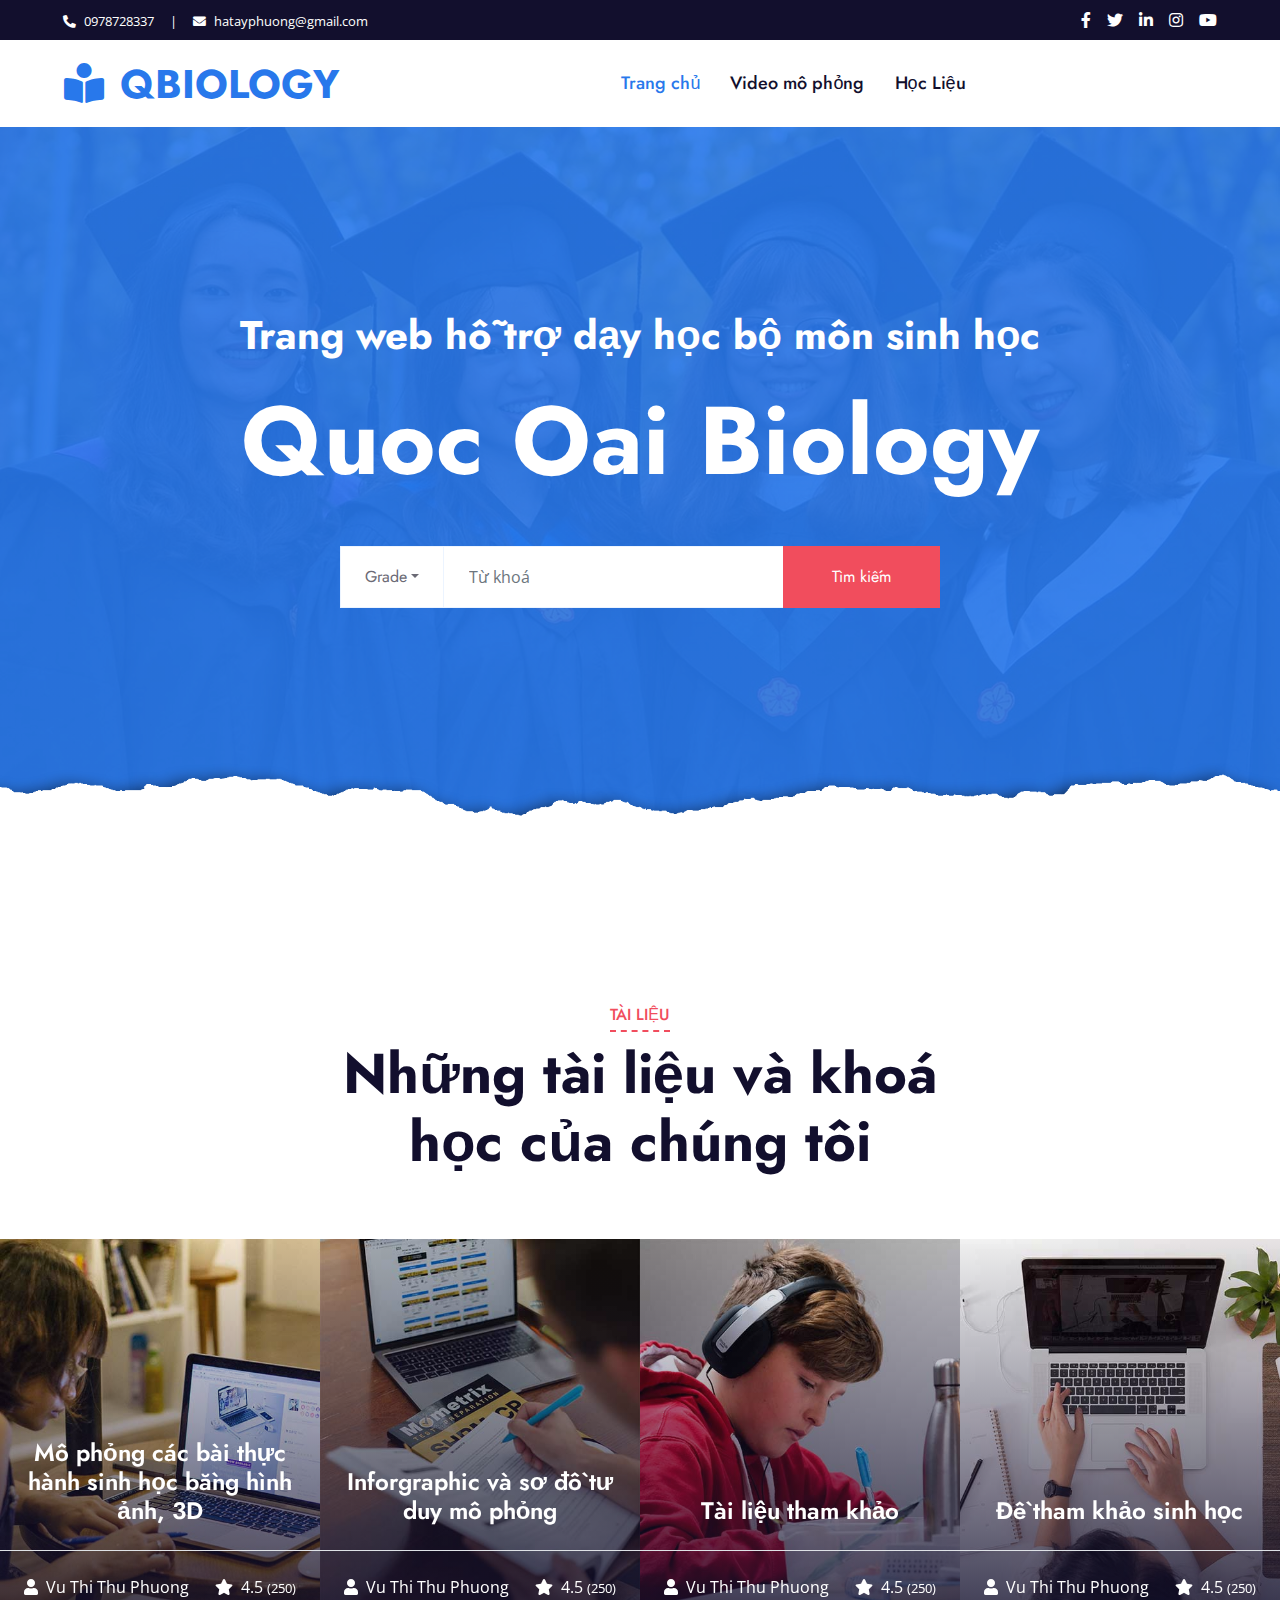
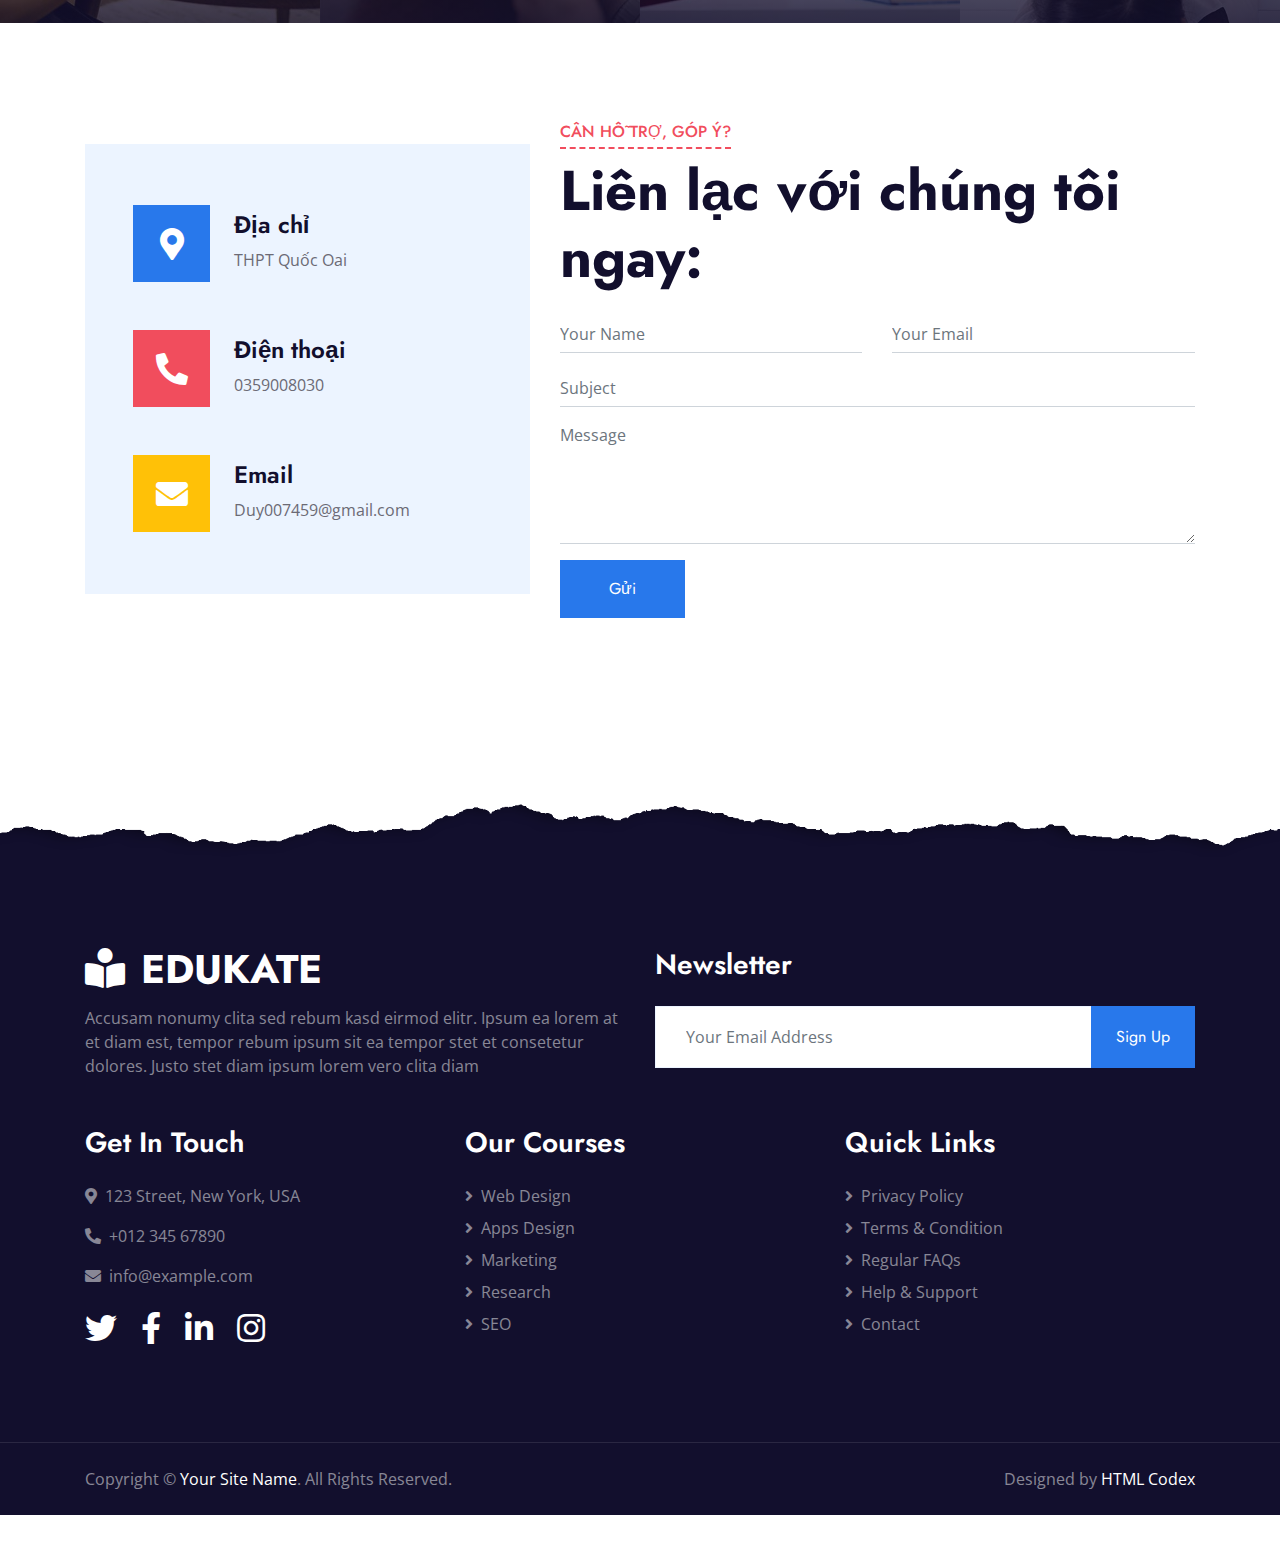
==== commit 915ff6fd: "f" ====
--- a/index.html
+++ b/index.html
@@ -3,7 +3,7 @@
 
 <head>
     <meta charset="utf-8">
-    <title>Edukate - Online Education Website Template</title>
+    <title>QBIOLOGY</title>
     <meta content="width=device-width, initial-scale=1.0" name="viewport">
     <meta content="Free HTML Templates" name="keywords">
     <meta content="Free HTML Templates" name="description">
@@ -31,9 +31,9 @@
         <div class="row py-2 px-lg-5">
             <div class="col-lg-6 text-center text-lg-left mb-2 mb-lg-0">
                 <div class="d-inline-flex align-items-center text-white">
-                    <small><i class="fa fa-phone-alt mr-2"></i>0359008030</small>
+                    <small><i class="fa fa-phone-alt mr-2"></i>0978728337</small>
                     <small class="px-3">|</small>
-                    <small><i class="fa fa-envelope mr-2"></i>Duy007459@gmail.com</small>
+                    <small><i class="fa fa-envelope mr-2"></i>hatayphuong@gmail.com</small>
                 </div>
             </div>
             <div class="col-lg-6 text-center text-lg-right">
@@ -148,7 +148,7 @@
                         </div>
                     </div>
                     <div class="w-100 bg-white text-center p-4" >
-                        <a class="btn btn-primary" href="course.html">Chi tiết</a>
+                        <a class="btn btn-primary" href="inf.html">Chi tiết</a>
                     </div>
                 </div>
             </div>
@@ -163,7 +163,7 @@
                         </div>
                     </div>
                     <div class="w-100 bg-white text-center p-4" >
-                        <a class="btn btn-primary" href="course.html">Chi tiết</a>
+                        <a class="btn btn-primary" href="hoctap.html">Chi tiết</a>
                     </div>
                 </div>
             </div>
@@ -178,22 +178,22 @@
                         </div>
                     </div>
                     <div class="w-100 bg-white text-center p-4" >
-                        <a class="btn btn-primary" href="course.html">Chi tiết</a>
+                        <a class="btn btn-primary" href="detk.html">Chi tiết</a>
                     </div>
                 </div>
             </div>
             <div class="courses-item position-relative">
                 <img class="img-fluid" src="img/courses-5.jpg" alt="">
                 <div class="courses-text">
-                    <h4 class="text-center text-white px-3">Phiếu học tập cho các bài thực hành</h4>
-                    <div class="border-top w-100 mt-3">
-                        <div class="d-flex justify-content-between p-4">
-                            <span class="text-white"><i class="fa fa-user mr-2"></i>Vu Thi Thu Phuong</span>
-                            <span class="text-white"><i class="fa fa-star mr-2"></i>4.5 <small>(250)</small></span>
-                        </div>
-                    </div>
-                    <div class="w-100 bg-white text-center p-4" >
-                        <a class="btn btn-primary" href="course.html">Chi tiết</a>
+                    <h4 class="text-center text-white px-3">Phiếu học tập</h4>
+                    <div class="border-top w-100 mt-3">
+                        <div class="d-flex justify-content-between p-4">
+                            <span class="text-white"><i class="fa fa-user mr-2"></i>Vu Thi Thu Phuong</span>
+                            <span class="text-white"><i class="fa fa-star mr-2"></i>4.5 <small>(250)</small></span>
+                        </div>
+                    </div>
+                    <div class="w-100 bg-white text-center p-4" >
+                        <a class="btn btn-primary" href="info.html">Chi tiết</a>
                     </div>
                 </div>
             </div>
@@ -208,7 +208,7 @@
                         </div>
                     </div>
                     <div class="w-100 bg-white text-center p-4" >
-                        <a class="btn btn-primary" href="course.html">Chi tiết</a>
+                        <a class="btn btn-primary" href="cn.html">Chi tiết</a>
                     </div>
                 </div>
             </div>
@@ -280,6 +280,7 @@
         </div>
     </div>
     <!-- Contact End -->
+
 
 
     <!-- Footer Start -->
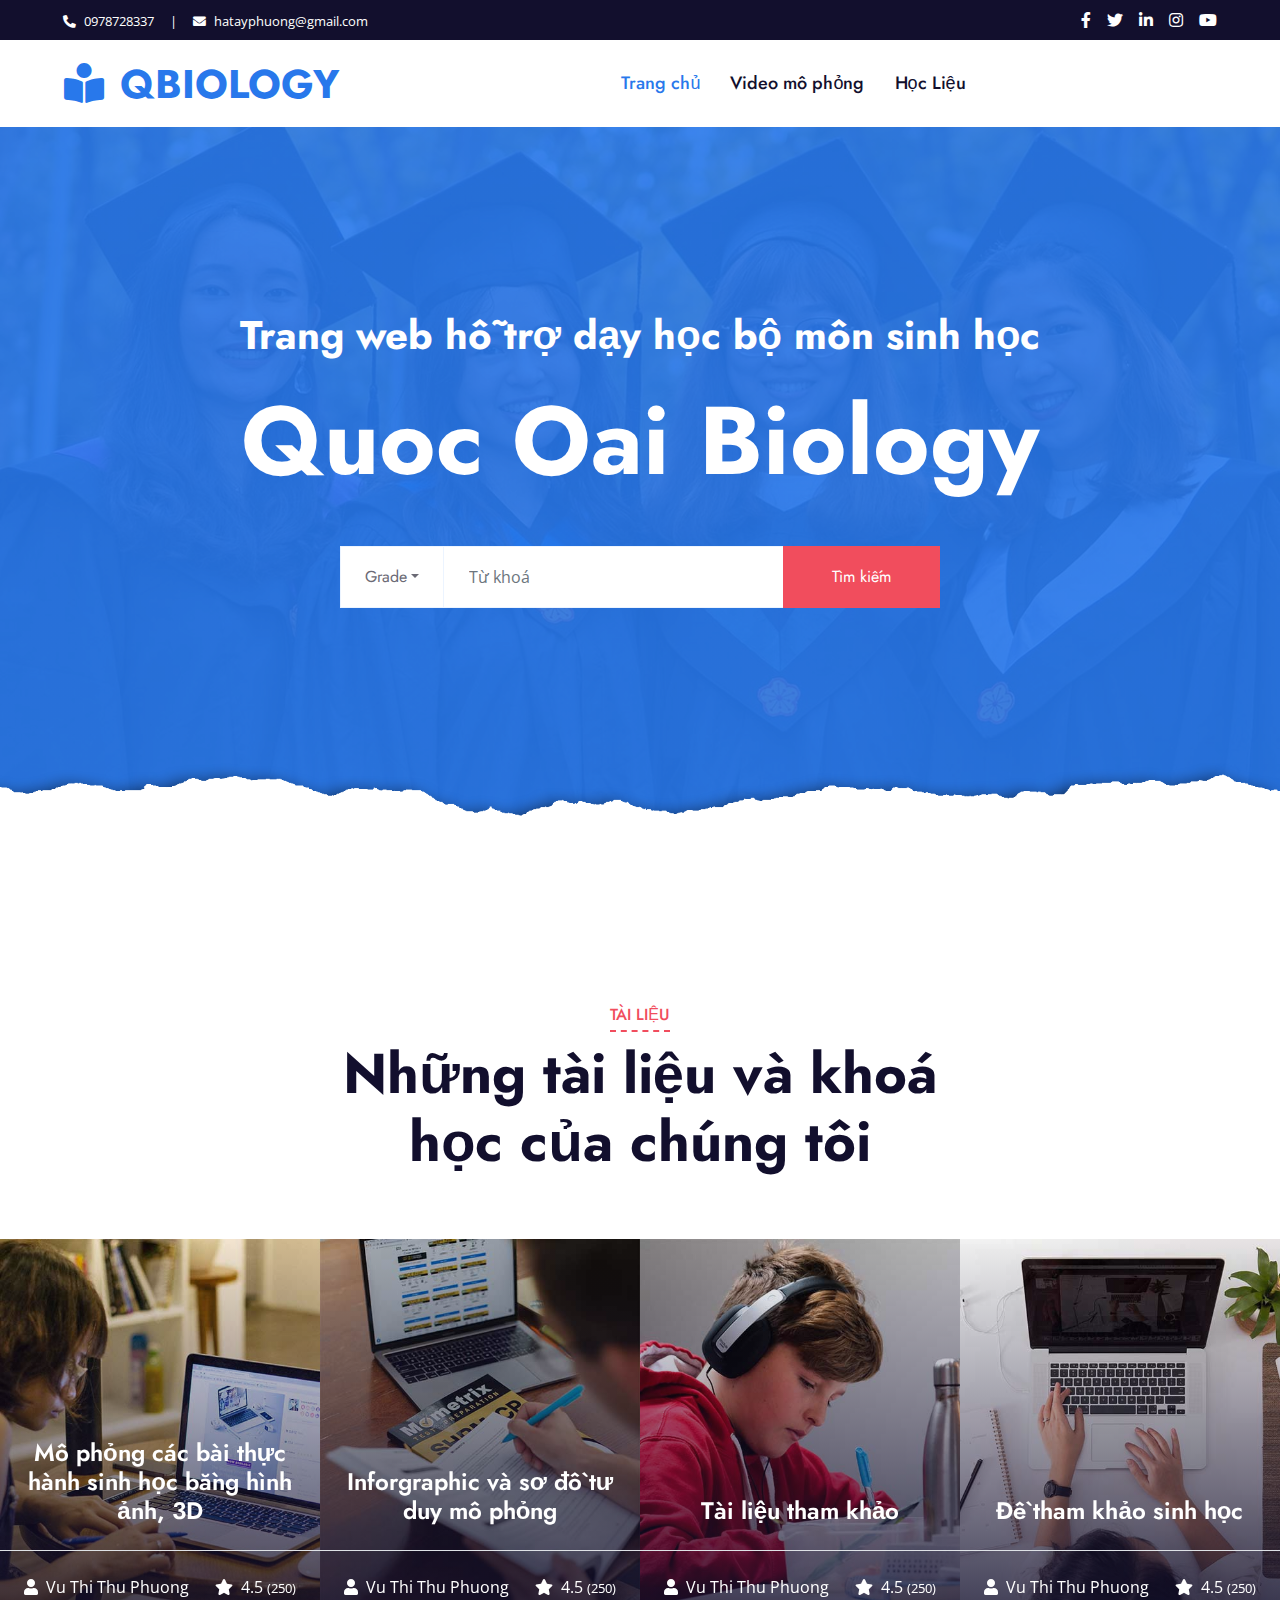
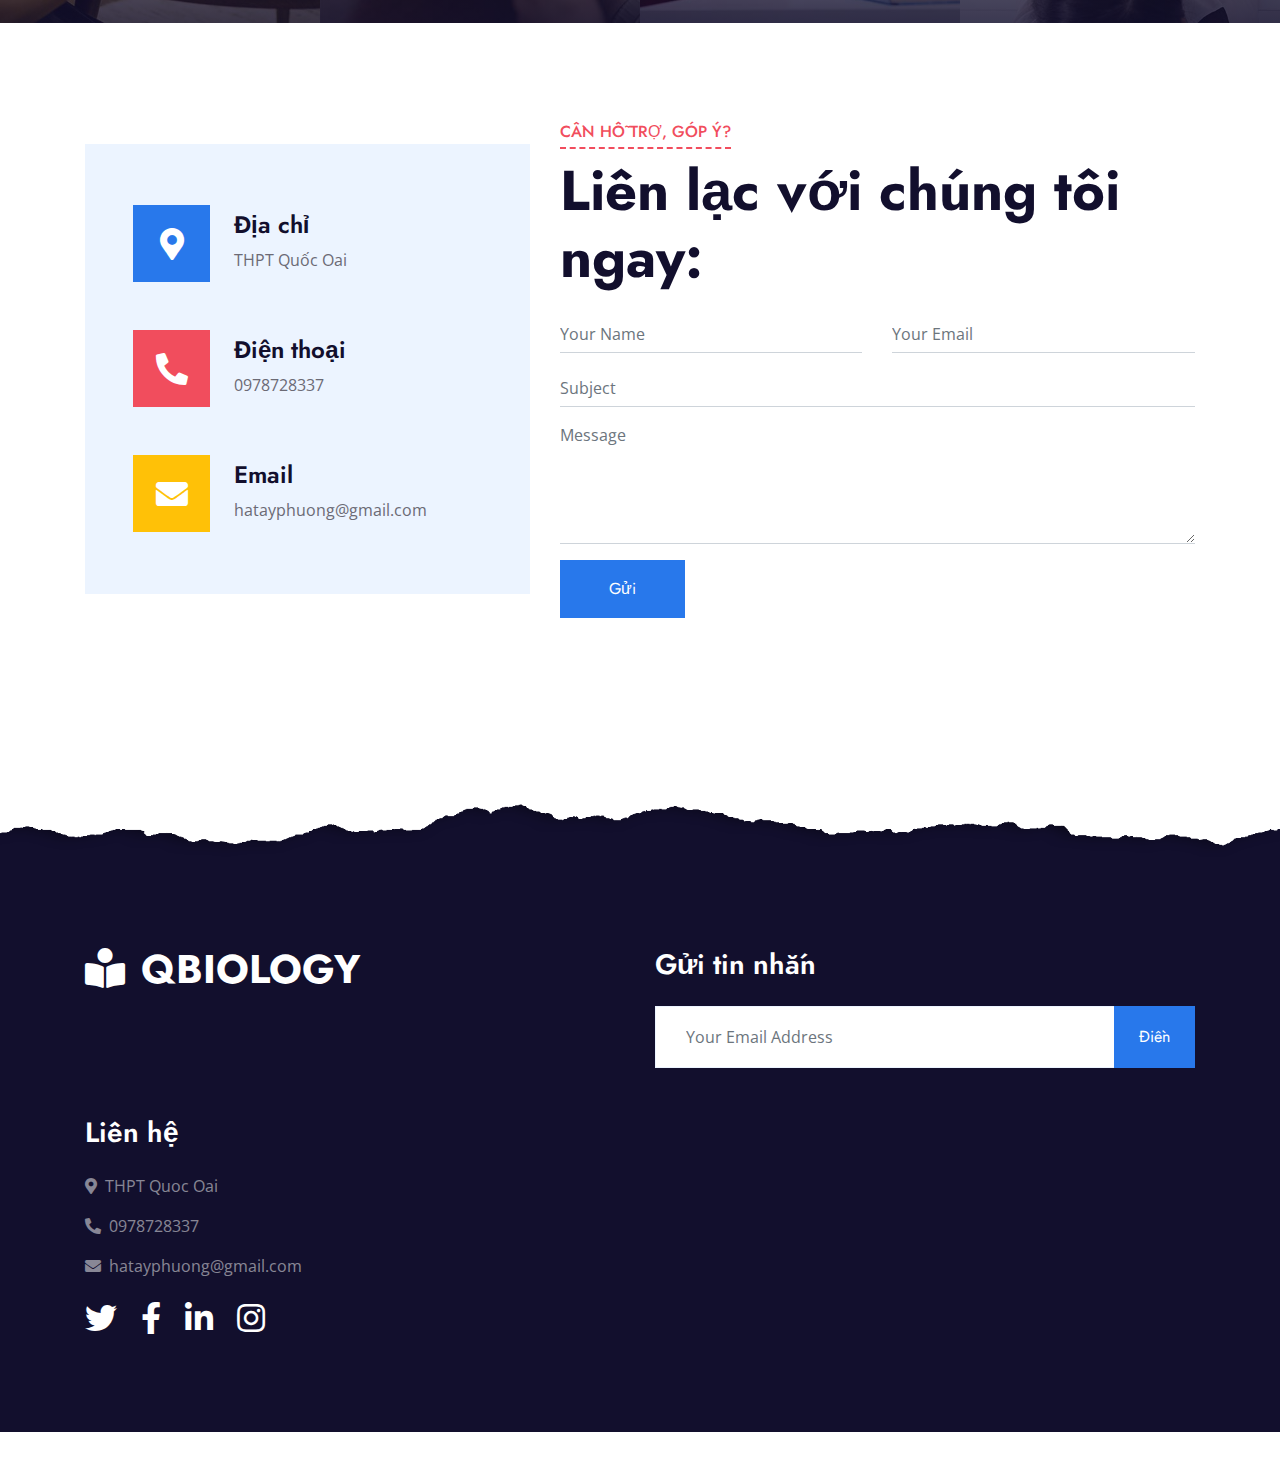
==== commit 24de9af8: "f" ====
--- a/index.html
+++ b/index.html
@@ -235,7 +235,8 @@
                             </div>
                             <div class="mt-n1">
                                 <h4>Điện thoại</h4>
-                                <p class="m-0">0359008030</p>
+                                <p class="m-0">0978728337
+                                </p>
                             </div>
                         </div>
                         <div class="d-flex align-items-center">
@@ -244,7 +245,7 @@
                             </div>
                             <div class="mt-n1">
                                 <h4>Email</h4>
-                                <p class="m-0">Duy007459@gmail.com</p>
+                                <p class="m-0">hatayphuong@gmail.com</p>
                             </div>
                         </div>
                     </div>
@@ -289,17 +290,17 @@
             <div class="row">
                 <div class="col-md-6 mb-5">
                     <a href="index.html" class="navbar-brand">
-                        <h1 class="mt-n2 text-uppercase text-white"><i class="fa fa-book-reader mr-3"></i>Edukate</h1>
-                    </a>
-                    <p class="m-0">Accusam nonumy clita sed rebum kasd eirmod elitr. Ipsum ea lorem at et diam est, tempor rebum ipsum sit ea tempor stet et consetetur dolores. Justo stet diam ipsum lorem vero clita diam</p>
+                        <h1 class="mt-n2 text-uppercase text-white"><i class="fa fa-book-reader mr-3"></i>QBIOLOGY</h1>
+                    </a>
+                    <p class="m-0"></p>
                 </div>
                 <div class="col-md-6 mb-5">
-                    <h3 class="text-white mb-4">Newsletter</h3>
+                    <h3 class="text-white mb-4">Gửi tin nhắn</h3>
                     <div class="w-100">
                         <div class="input-group">
                             <input type="text" class="form-control border-light" style="padding: 30px;" placeholder="Your Email Address">
                             <div class="input-group-append">
-                                <button class="btn btn-primary px-4">Sign Up</button>
+                                <button class="btn btn-primary px-4">Điền</button>
                             </div>
                         </div>
                     </div>
@@ -307,10 +308,10 @@
             </div>
             <div class="row">
                 <div class="col-md-4 mb-5">
-                    <h3 class="text-white mb-4">Get In Touch</h3>
-                    <p><i class="fa fa-map-marker-alt mr-2"></i>123 Street, New York, USA</p>
-                    <p><i class="fa fa-phone-alt mr-2"></i>+012 345 67890</p>
-                    <p><i class="fa fa-envelope mr-2"></i>info@example.com</p>
+                    <h3 class="text-white mb-4">Liên hệ</h3>
+                    <p><i class="fa fa-map-marker-alt mr-2"></i>THPT Quoc Oai</p>
+                    <p><i class="fa fa-phone-alt mr-2"></i>0978728337</p>
+                    <p><i class="fa fa-envelope mr-2"></i>hatayphuong@gmail.com</p>
                     <div class="d-flex justify-content-start mt-4">
                         <a class="text-white mr-4" href="#"><i class="fab fa-2x fa-twitter"></i></a>
                         <a class="text-white mr-4" href="#"><i class="fab fa-2x fa-facebook-f"></i></a>
@@ -318,43 +319,11 @@
                         <a class="text-white" href="#"><i class="fab fa-2x fa-instagram"></i></a>
                     </div>
                 </div>
-                <div class="col-md-4 mb-5">
-                    <h3 class="text-white mb-4">Our Courses</h3>
-                    <div class="d-flex flex-column justify-content-start">
-                        <a class="text-white-50 mb-2" href="#"><i class="fa fa-angle-right mr-2"></i>Web Design</a>
-                        <a class="text-white-50 mb-2" href="#"><i class="fa fa-angle-right mr-2"></i>Apps Design</a>
-                        <a class="text-white-50 mb-2" href="#"><i class="fa fa-angle-right mr-2"></i>Marketing</a>
-                        <a class="text-white-50 mb-2" href="#"><i class="fa fa-angle-right mr-2"></i>Research</a>
-                        <a class="text-white-50" href="#"><i class="fa fa-angle-right mr-2"></i>SEO</a>
-                    </div>
-                </div>
-                <div class="col-md-4 mb-5">
-                    <h3 class="text-white mb-4">Quick Links</h3>
-                    <div class="d-flex flex-column justify-content-start">
-                        <a class="text-white-50 mb-2" href="#"><i class="fa fa-angle-right mr-2"></i>Privacy Policy</a>
-                        <a class="text-white-50 mb-2" href="#"><i class="fa fa-angle-right mr-2"></i>Terms & Condition</a>
-                        <a class="text-white-50 mb-2" href="#"><i class="fa fa-angle-right mr-2"></i>Regular FAQs</a>
-                        <a class="text-white-50 mb-2" href="#"><i class="fa fa-angle-right mr-2"></i>Help & Support</a>
-                        <a class="text-white-50" href="#"><i class="fa fa-angle-right mr-2"></i>Contact</a>
-                    </div>
-                </div>
-            </div>
-        </div>
-    </div>
-    <div class="container-fluid bg-dark text-white-50 border-top py-4" style="border-color: rgba(256, 256, 256, .1) !important;">
-        <div class="container">
-            <div class="row">
-                <div class="col-md-6 text-center text-md-left mb-3 mb-md-0">
-                    <p class="m-0">Copyright &copy; <a class="text-white" href="#">Your Site Name</a>. All Rights Reserved.
-                    </p>
-                </div>
-                <div class="col-md-6 text-center text-md-right">
-                    <p class="m-0">Designed by <a class="text-white" href="https://htmlcodex.com">HTML Codex</a>
-                    </p>
-                </div>
-            </div>
-        </div>
-    </div>
+                
+            </div>
+        </div>
+    </div>
+
     <!-- Footer End -->
 
 
